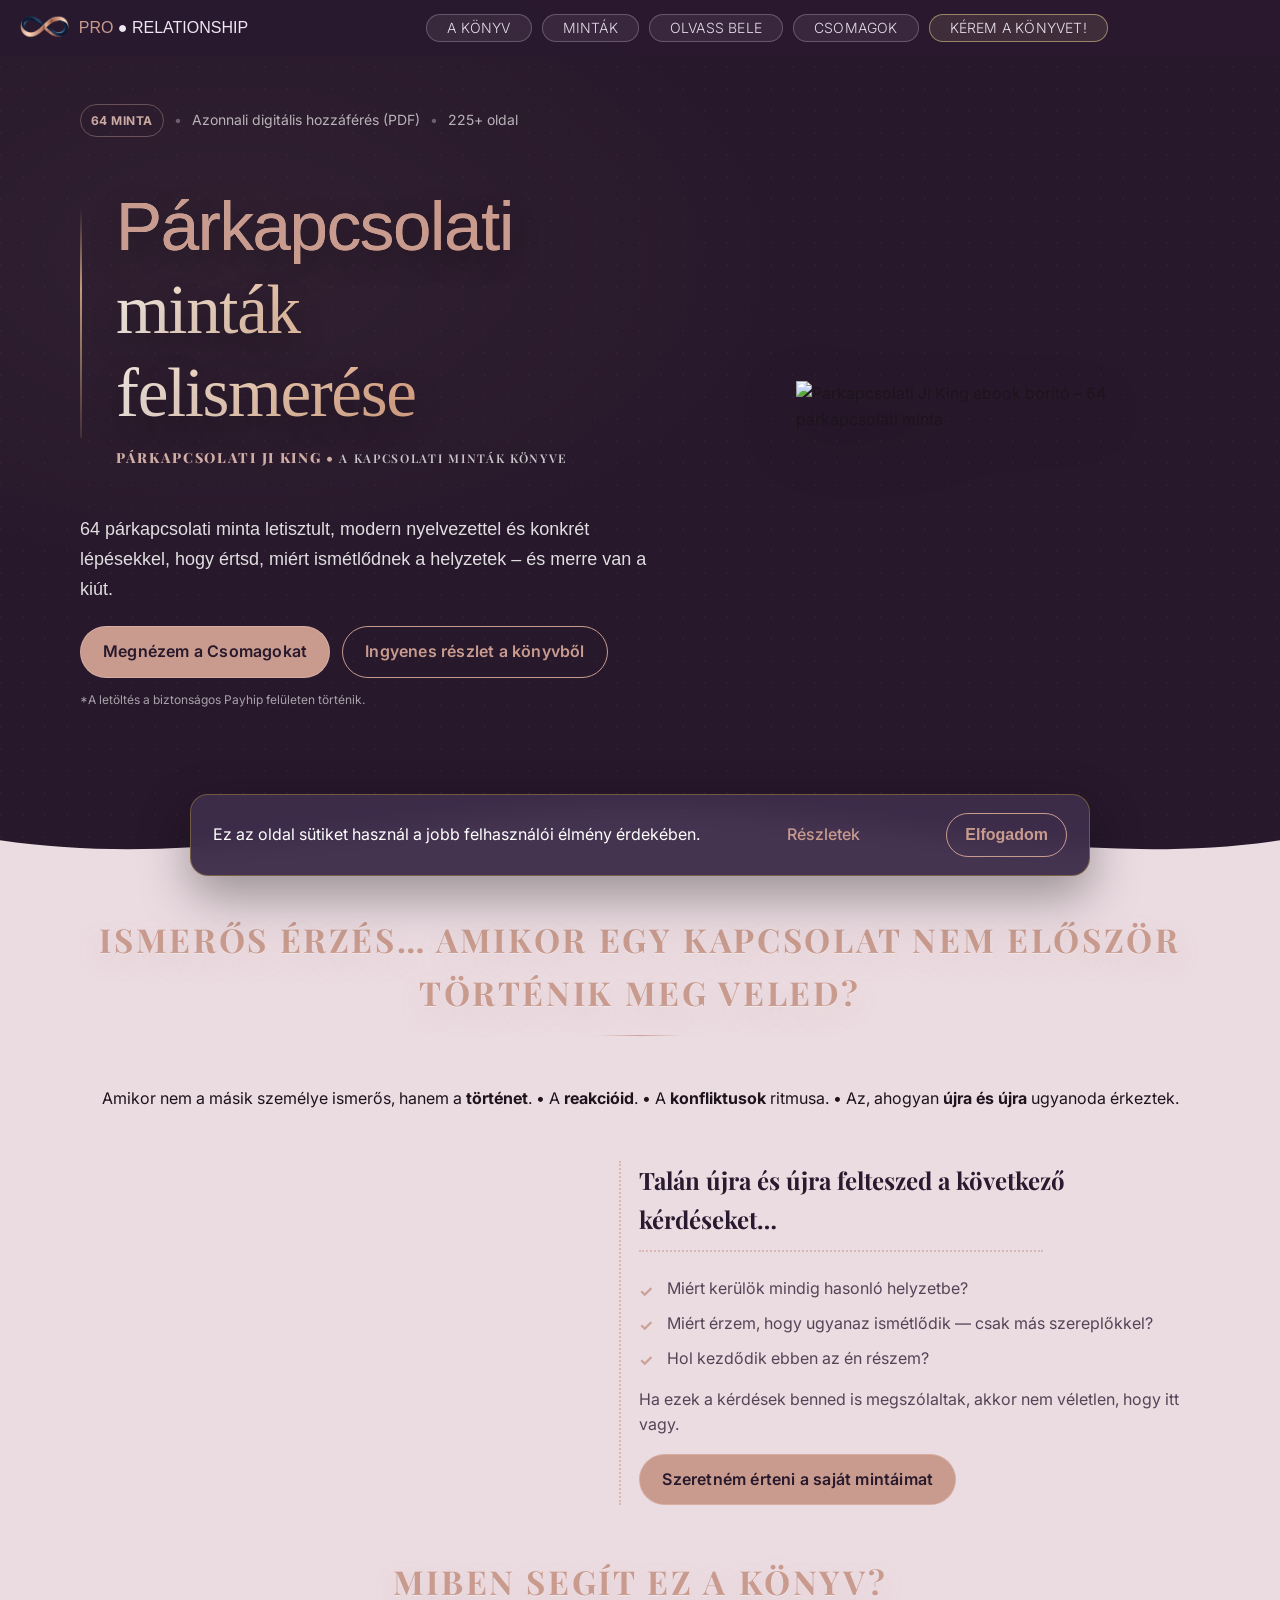
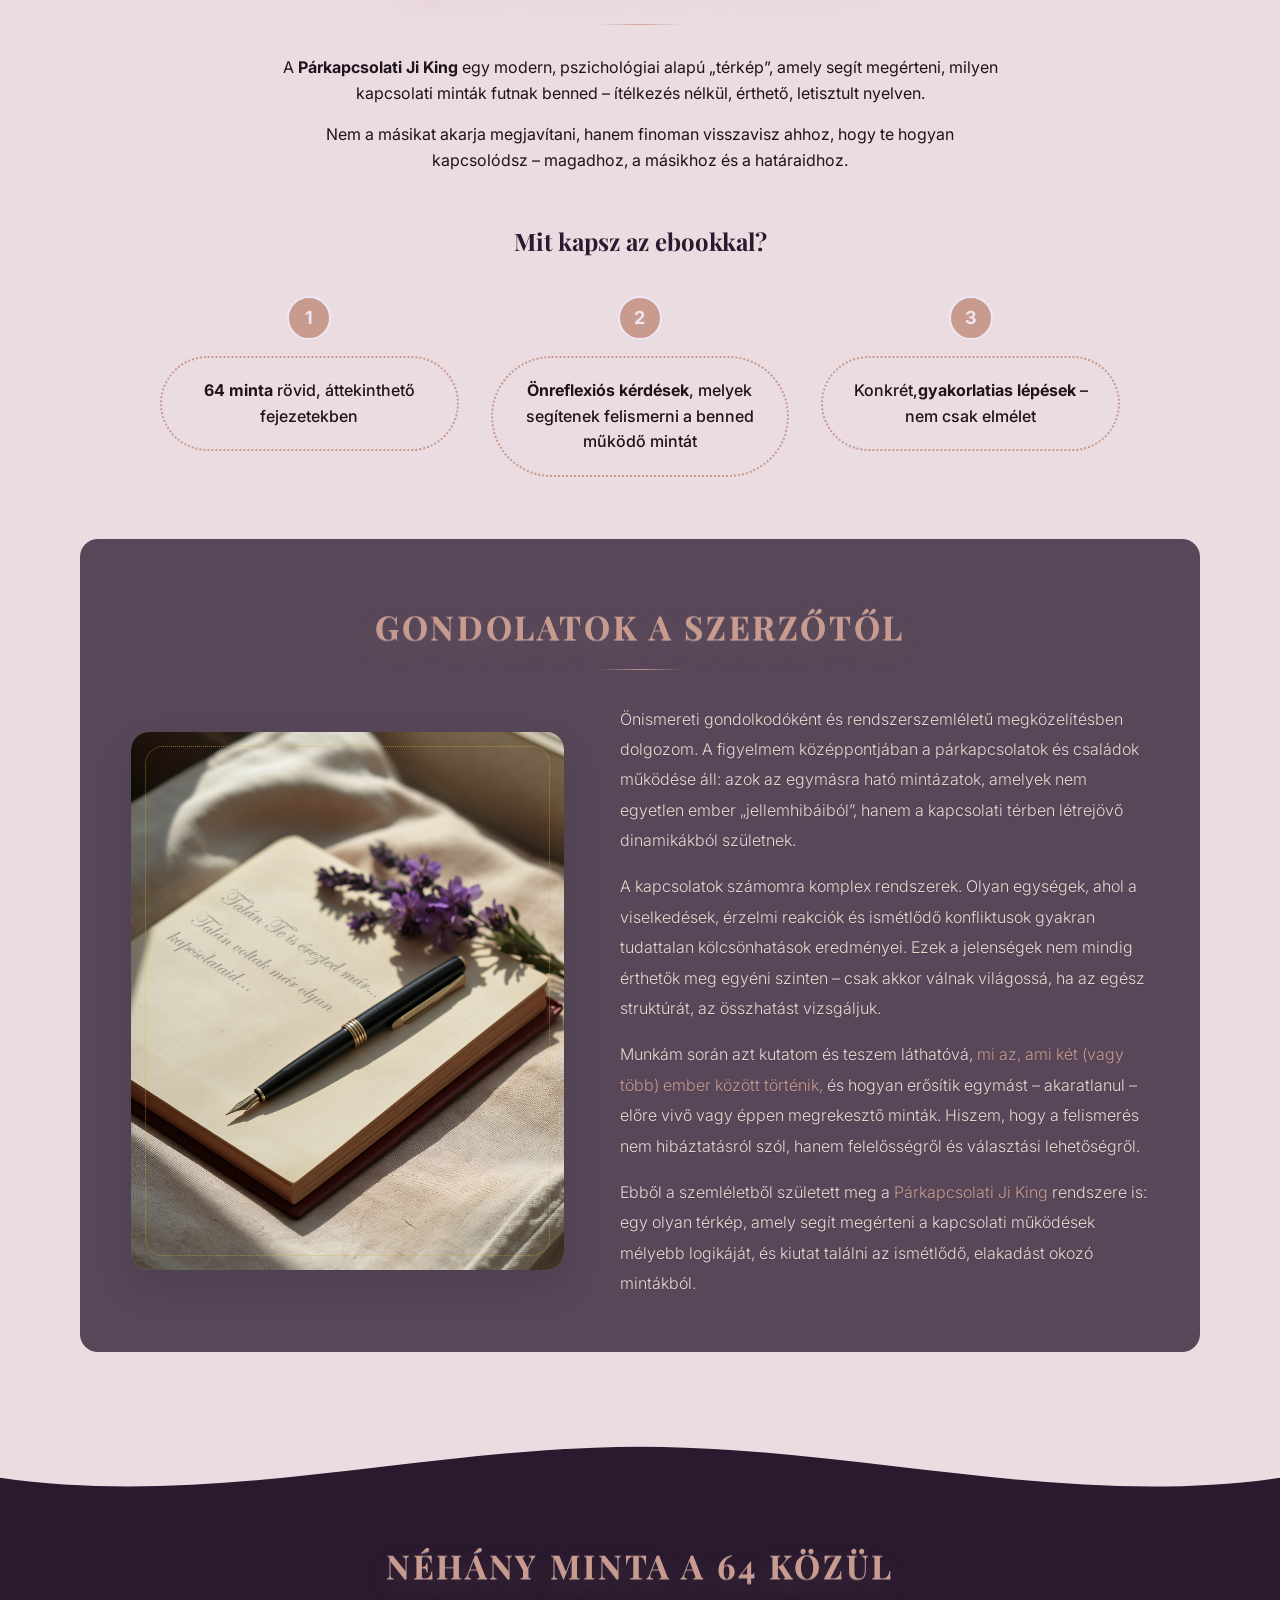
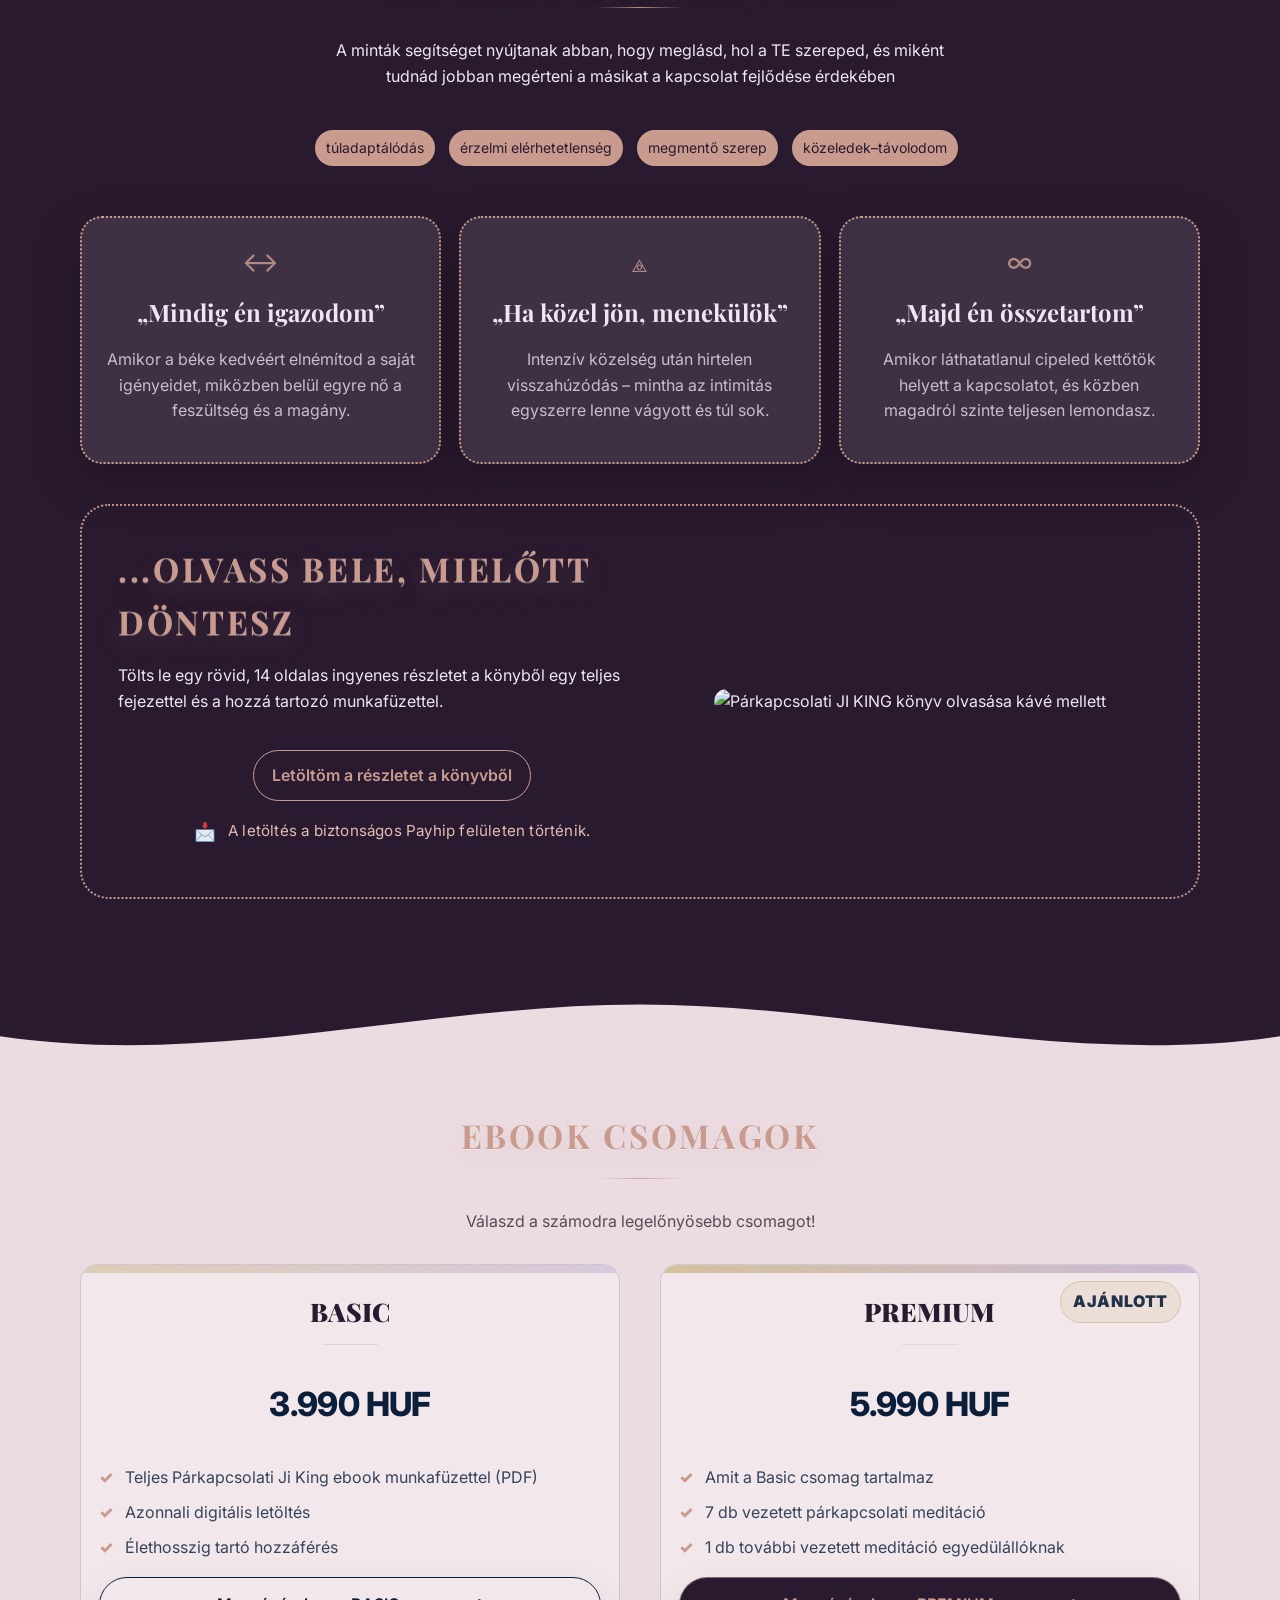
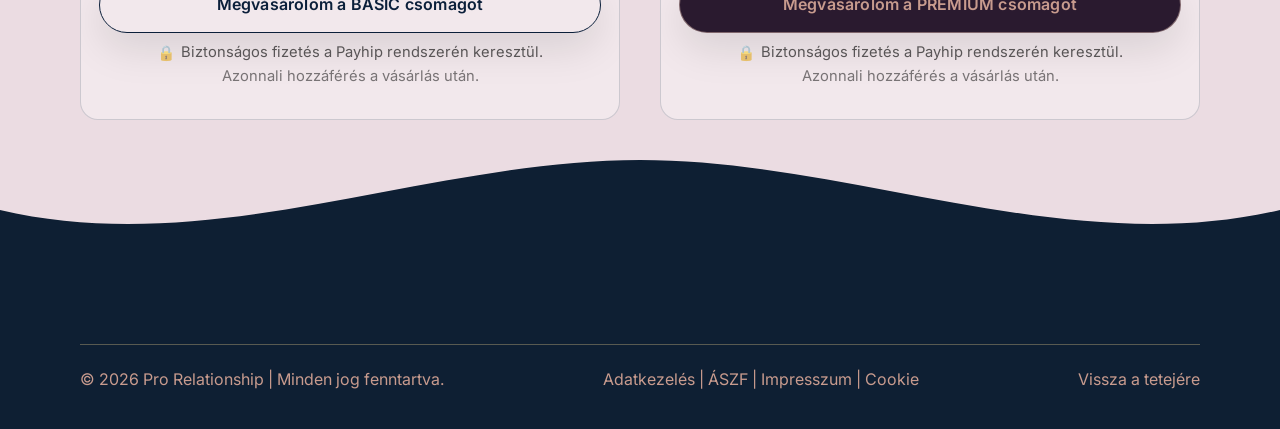
==== index.html @ fc0bc126 "Add files via upload seo opt and painpoint added" ====
<!doctype html>
<html lang="hu">

<head>
  <meta charset="utf-8" />
  <meta name="viewport" content="width=device-width, initial-scale=1" />

  <meta name="robots" content="index,follow,max-image-preview:large,max-snippet:-1,max-video-preview:-1" />

  <link rel="canonical" href="https://pro-relationship.com/" />

  <title>Párkapcsolati minták felismerése – Párkapcsolati Ji King (Ebook PDF, 64 minta)</title>

  <meta name="description"
    content="64 párkapcsolati minta modern, pszichológiai nyelven, önreflexiós kérdésekkel és gyakorlati lépésekkel. Azonnali letöltés (PDF), 225+ oldal. Ingyenes beleolvasó elérhető." />

  <link rel="alternate" hreflang="hu" href="https://pro-relationship.com/" />
  <link rel="alternate" hreflang="x-default" href="https://pro-relationship.com/" />

  <meta property="og:locale" content="hu_HU" />
  <meta property="og:type" content="product" />
  <meta property="og:title" content="Párkapcsolati minták felismerése – Párkapcsolati Ji King (Ebook)" />
  <meta property="og:description"
    content="64 párkapcsolati minta modern, pszichológiai nyelven. Azonnali letöltés (PDF) + ingyenes beleolvasó." />
  <meta property="og:url" content="https://pro-relationship.com/" />
  <meta property="og:image" content="https://pro-relationship.com/images/ebook-cover.png" />
  <meta property="og:image:alt" content="Párkapcsolati Ji King ebook borító – 64 párkapcsolati minta" />

  <meta name="twitter:card" content="summary_large_image" />
  <meta name="twitter:title" content="Párkapcsolati minták felismerése – Párkapcsolati Ji King (Ebook)" />
  <meta name="twitter:description"
    content="64 párkapcsolati minta modern, pszichológiai nyelven. PDF letöltés + ingyenes beleolvasó." />
  <meta name="twitter:image" content="https://pro-relationship.com/images/ebook-cover.png" />

  <link rel="preconnect" href="https://fonts.googleapis.com" />
  <link rel="preconnect" href="https://fonts.gstatic.com" crossorigin />
  <link
    href="https://fonts.googleapis.com/css2?family=Playfair+Display:wght@500;600&family=Inter:wght@400;600;700&display=swap"
    rel="stylesheet" />

  <link rel="stylesheet" href="styles.css" />

  <script type="application/ld+json">
  {
    "@context": "https://schema.org",
    "@type": "Product",
    "name": "Párkapcsolati Ji King – A kapcsolati minták könyve",
    "description": "64 párkapcsolati minta modern, pszichológiai nyelven, önreflexiós kérdésekkel és gyakorlati lépésekkel. Azonnali PDF letöltés.",
    "image": [
      "https://pro-relationship.com/images/ebook-cover.png"
    ],
    "brand": {
      "@type": "Brand",
      "name": "Pro Relationship"
    },
    "sku": "parkapcsolati-ji-king-ebook",
    "inLanguage": "hu",
    "isRelatedTo": {
      "@type": "Book",
      "name": "Párkapcsolati Ji King",
      "bookFormat": "https://schema.org/EBook",
      "numberOfPages": 225,
      "author": {
        "@type": "Person",
        "name": "T. Morva Elvira"
      }
    },
    "offers": [
      {
        "@type": "Offer",
        "name": "Basic csomag",
        "priceCurrency": "HUF",
        "price": "3990",
        "availability": "https://schema.org/InStock",
        "url": "https://store.pro-relationship.com/b/parkapcsolatijiking"
      },
      {
        "@type": "Offer",
        "name": "Premium csomag",
        "priceCurrency": "HUF",
        "price": "5990",
        "availability": "https://schema.org/InStock",
        "url": "https://store.pro-relationship.com/b/premiumcsomag"
      }
    ]
  }
  </script>
</head>

<body>
  <nav class="nav">
    <a class="brand" href="#top">
      <img src="images/logo.png" alt="Párkapcsolati Ji King logó" class="logo" />
      <span class="brand-text">
        <span id="logo_pro">PRO</span> ● RELATIONSHIP</span>
    </a>
    <button class="nav-toggle" type="button" aria-label="Menü" aria-expanded="false">☰</button>
    <div class="nav-links" id="navLinks">
      <a class="nav-chip" href="#mi-ez">A KÖNYV</a>
      <a class="nav-chip" href="#mintak">MINTÁK</a>
      <a class="nav-chip" href="#reszlet">OLVASS BELE</a>
      <a class="nav-chip" href="#csomagok">CSOMAGOK</a>
      <!--   <a class="nav-chip" href="#faq">GYIK</a> -->
      <a class="nav-chip nav-chip--cta" href="#csomagok">KÉREM A KÖNYVET!</a>
    </div>
  </nav>
  <header id="top" class="header">

    <section class="hero container">
      <div class="hero-copy">
        <div class="hero-kicker">
          <span class="pill">64 minta</span>
          <span class="dot">•</span>
          <span>Azonnali digitális hozzáférés (PDF)</span>
          <span class="dot">•</span>
          <span>225+ oldal</span>
        </div>
        <div class="hero-title-brand">
          <h1 class="hero-title"><span id="hero-title-element">Párkapcsolati</span> minták felismerése</h1>

          <p class="hero-brand">Párkapcsolati Ji King <span class="dot">•</span>
            <span class="hero-subtitle">A kapcsolati minták könyve </span>
          </p>
        </div>
        <p class="hero-lead">
          64 párkapcsolati minta letisztult, modern nyelvezettel és konkrét lépésekkel,
          hogy értsd, miért ismétlődnek a helyzetek – és merre van a kiút.
        </p>

        <div class="hero-cta">
          <a class="btn btn-primary" href="#csomagok">Megnézem a Csomagokat</a>
          <a class="btn btn-secondary" href="#reszlet">Ingyenes részlet a könyvből</a>
        </div>

        <p class="hero-note">*A letöltés a biztonságos Payhip felületen történik.</p>

        <!-- MOBIL KÖNYV -->
        <div class="hero-book-mobile">
          <img src="images/ebook-cover.png" alt="Párkapcsolati Ji King ebook" class="cover-mobile">
        </div>

      </div>
      <div class="hero-media">
        <img class="cover" src="images/ebook-cover.png"
          alt="Párkapcsolati Ji King ebook borító – 64 párkapcsolati minta" loading="eager" fetchpriority="high" />
      </div>
    </section>
    <!-- Header bottom wave  -->
    <svg class="header-wave" viewBox="0 0 1440 220" preserveAspectRatio="none" aria-hidden="true">
      <path d="
    M0,140
    C 240,175 480,105 720,105
    C 960,105 1200,175 1440,140
    L1440,220 L0,220 Z
  " />
    </svg>
  </header>
  <main class="main section-stack">
    <section class="painpoints" id="painpoints" aria-label="Ismerős helyzetek">
      <div class="container">
        <h2 class="about-title">Ismerős érzés… amikor egy kapcsolat nem először történik meg veled?</h2>
        <p class="pp-lead">
          Amikor nem a másik személye ismerős, hanem a <strong>történet</strong>.
          <span class="pp-dot">•</span> A <strong>reakcióid</strong>.
          <span class="pp-dot">•</span> A <strong>konfliktusok</strong> ritmusa.
          <span class="pp-dot">•</span> Az, ahogyan <strong>újra és újra</strong> ugyanoda érkeztek.
        </p>
        <div class="pp-grid">

          <!-- JOBB: GRAFIKA -->
          <div class="pp-art" aria-hidden="true">

<img class="pp-ill" src="images/circles.png" alt="" />

          </div>
          <!-- BAL: SZÖVEG -->
          <div class="pp-copy">
            <h3 class="pp-subtitle">Talán újra és újra felteszed a következő kérdéseket…</h3>

            <ul class="pp-cards">
              <li>Miért kerülök mindig hasonló helyzetbe?</li>
              <li>Miért érzem, hogy ugyanaz ismétlődik — csak más szereplőkkel?</li>
              <li>Hol kezdődik ebben az én részem?</li>
            </ul>

            <p class="pp-note">
              Ha ezek a kérdések benned is megszólaltak, akkor nem véletlen, hogy itt vagy.
            </p>

            <div class="pp-cta">
              <a class="btn btn-primary" href="#reszlet">Szeretném érteni a saját mintáimat</a>
            </div>
          </div>
        </div>
      </div>
    </section>

    <section id="mi-ez" class="section about-book">
      <div class="container">
        <h2 class="about-title">Miben segít ez a könyv?</h2>
        <div class="about-intro">
          <p>
            A <strong>Párkapcsolati Ji King</strong> egy modern, pszichológiai alapú „térkép”,
            amely segít megérteni, milyen kapcsolati minták futnak benned – ítélkezés nélkül,
            érthető, letisztult nyelven.
          </p>
          <p>
            Nem a másikat akarja megjavítani, hanem finoman visszavisz ahhoz,
            hogy te hogyan kapcsolódsz – magadhoz, a másikhoz és a határaidhoz.
          </p>
        </div>
        <h3 class="about-subtitle">Mit kapsz az ebookkal?</h3>
        <div class="about-features">
          <div class="feature">
            <div class="feature-number">1</div>
            <p>
              <strong>64 minta</strong> rövid, áttekinthető fejezetekben
            </p>
          </div>
          <div class="feature">
            <div class="feature-number">2</div>
            <p>
              <strong>Önreflexiós kérdések</strong>, melyek segítenek felismerni a benned működő mintát
            </p>
          </div>
          <div class="feature">
            <div class="feature-number">3</div>
            <p>Konkrét,<strong>gyakorlatias lépések</strong> – nem csak elmélet</p>
          </div>
        </div>
        <div class="author-box">
          <h2 id="author" class="about-title">gondolatok a szerzőtől</h2>
          <div class="container author-grid">
            <div class="author-media">
              <img src="images/author-section.jpg" alt="Jegyzetek és könyv – önismereti munka hangulat"
                class="author-image" loading="lazy" />
            </div>
            <div class="author-content">
              <div id="author-text">
                <p>
                  Önismereti gondolkodóként és rendszerszemléletű megközelítésben dolgozom. A figyelmem
                  középpontjában a párkapcsolatok és családok működése áll: azok az egymásra ható
                  mintázatok, amelyek nem egyetlen ember „jellemhibáiból”, hanem a kapcsolati térben
                  létrejövő dinamikákból születnek.
                </p>
                <p>
                  A kapcsolatok számomra komplex rendszerek. Olyan egységek, ahol a viselkedések, érzelmi
                  reakciók és ismétlődő konfliktusok gyakran tudattalan kölcsönhatások eredményei. Ezek a
                  jelenségek nem mindig érthetők meg egyéni szinten – csak akkor válnak világossá, ha az
                  egész struktúrát, az összhatást vizsgáljuk.
                </p>
                <p>
                  Munkám során azt kutatom és teszem láthatóvá, <span class="author-text-gold">mi az, ami két (vagy
                    több) ember között
                    történik,</span> és hogyan erősítik egymást – akaratlanul – előre vivő vagy éppen megrekesztő
                  minták. Hiszem, hogy a felismerés nem hibáztatásról szól, hanem felelősségről és választási
                  lehetőségről.
                </p>
                <p>
                  Ebből a szemléletből született meg a <span class="author-text-gold">Párkapcsolati Ji King</span>
                  rendszere is: egy olyan térkép,
                  amely segít megérteni a kapcsolati működések mélyebb logikáját, és kiutat találni az
                  ismétlődő, elakadást okozó mintákból.
                </p>
              </div>
            </div>
          </div>
        </div>
      </div>
      <!-- SECTION DIVIDER WAVE -->
      <svg class="section-wave" viewBox="0 0 1440 180" preserveAspectRatio="none" aria-hidden="true">
        <path d="
    M0,100
    C 240,140 480,60 720,60
    C 960,60 1200,140 1440,100
    L1440,180 L0,180 Z
  " />
      </svg>
    </section>
    <section id="mintak" class="section section-alt">
      <div class="section-alt-container">
        <h2 class="about-title">Néhány minta a 64 közül</h2>
        <p class="muted">
          A minták segítséget nyújtanak abban, hogy meglásd, hol a TE szereped, és miként tudnád jobban megérteni a
          másikat a kapcsolat fejlődése érdekében
        </p>
        <p class="keywords">
          <span>túladaptálódás</span>
          <span>érzelmi elérhetetlenség</span>
          <span>megmentő szerep</span>
          <span>közeledek–távolodom</span>
        </p>
        <div class="grid3">
          <article class="card">
            <div class="parent">
              <span class="card-symbol">↔</span>
            </div>
            <h3>„Mindig én igazodom”</h3>
            <p>Amikor a béke kedvéért elnémítod a saját igényeidet, miközben belül egyre nő a feszültség és a magány.
            </p>
          </article>
          <article class="card">
            <div class="parent">
              <span class="card-symbol">⟁</span>
            </div>
            <h3>„Ha közel jön, menekülök”</h3>
            <p>Intenzív közelség után hirtelen visszahúzódás – mintha az intimitás egyszerre lenne vágyott és túl sok.
            </p>
          </article>
          <article class="card">
            <div class="parent">
              <span class="card-symbol">∞</span>
            </div>
            <h3>„Majd én összetartom”</h3>
            <p>Amikor láthatatlanul cipeled kettőtök helyett a kapcsolatot, és közben magadról szinte teljesen
              lemondasz.</p>
          </article>
        </div>
        <section id="reszlet" class="form-wrapper">
          <div class="form-container">
            <h2>...Olvass bele, mielőtt döntesz</h2>
            <p class="form-muted">
              Tölts le egy rövid, 14 oldalas ingyenes részletet a könyből egy teljes fejezettel és a hozzá tartozó
              munkafüzettel.
            </p>
            <div class="form-btn-wrapper">
              <a class="btn-form" href="https://store.pro-relationship.com/b/parkapcsolatijikingreszlet" target="_blank"
                rel="noopener">Letöltöm a részletet a könyvből</a>
            </div>
            <p class="lead-trust">
              <span class="icon">📩</span>
              A letöltés a biztonságos Payhip felületen történik.
            </p>
          </div>
          <div class="form-image">
            <img src="images/book.png" alt="Párkapcsolati JI KING könyv olvasása kávé mellett" class="bookpic"
              loading="lazy" />
          </div>
        </section>
    </section>
    <svg class=" header-wave" viewBox="0 0 1440 220" preserveAspectRatio="none" aria-hidden="true">
      <rect width="1440" height="220" fill="#2a1a2f" />
      <path d="
    M0,140
    C 240,175 480,105 720,105
    C 960,105 1200,175 1440,140
    L1440,220 L0,220 Z
  " />
    </svg>
    <section id="csomagok" class="section container">
      <h2 class="about-title">Ebook csomagok</h2>
      <p class="muted">Válaszd a számodra legelőnyösebb csomagot!</p>
      <div class="grid2">
        <article class="card">
          <div class="article-base">
            <h3>BASIC</h3>
            <p class="price">3.990 HUF</p>
          </div>
          <ul>
            <li>Teljes Párkapcsolati Ji King ebook munkafüzettel (PDF) </li>
            <li>Azonnali digitális letöltés</li>
            <li>Élethosszig tartó hozzáférés</li>
          </ul>
          <a class="btn" href="https://store.pro-relationship.com/b/parkapcsolatijiking" target="_blank"
            rel="noopener">Megvásárolom a BASIC csomagot</a>
          <p class="cta-trust">
            <span class="icon">🔒</span>Biztonságos fizetés a Payhip rendszerén keresztül.
            <span class="sub">Azonnali hozzáférés a vásárlás után.</span>
          </p>
        </article>
        <article class="card">
          <div class="article-premium">
            <h3 id="article-premium-h3">PREMIUM</h3>
            <p class="price">5.990 HUF</p>
          </div>
          <ul>
            <li>Amit a Basic csomag tartalmaz</li>
            <li>7 db vezetett párkapcsolati meditáció</li>
            <li>1 db további vezetett meditáció egyedülállóknak</li>
          </ul>
          <a class="btn btn-premium" href="https://store.pro-relationship.com/b/premiumcsomag" target="_blank"
            rel="noopener">Megvásárolom a PREMIUM csomagot</a>
          <p class="cta-trust">
            <span class="icon">🔒</span>Biztonságos fizetés a Payhip rendszerén keresztül.
            <span class="sub">Azonnali hozzáférés a vásárlás után.</span>
          </p>
        </article>
      </div>
    </section>
    <!--     <section id="faq" class="section container">
      <h2>Gyakori kérdések</h2>
      <details class="card">
        <summary>Nem vagyok kapcsolatban. Így is hasznos?</summary>
        <p>Igen. A minták nem csak párkapcsolatban jelennek meg, hanem kötődési és határdinamikákban is.</p>
      </details>
      <details class="card">
        <summary>Túl „spirituális” vagy inkább racionális a könyv?</summary>
        <p>Modern, pszichológiai nyelven ír. A „Ji King” itt térkép-metafora.</p>
      </details>
      <details class="card">
        <summary>Kapok fizikai könyvet is?</summary>
        <p>Ez digitális kiadás (PDF/EPUB).</p>
      </details>
    </section>  -->
  </main>
  <svg class="footer-wave" viewBox="0 0 1440 180" preserveAspectRatio="none" aria-hidden="true">
    <path d="M0,90 C240,140 480,40 720,40 C960,40 1200,140 1440,90 L1440,180 L0,180 Z" />
  </svg>
  <footer class="site-footer">
    <div class="container footer-inner">
      <div>© 2026 Pro Relationship | Minden jog fenntartva.</div>
      <div class="footer-links">
        <a href="https://pro-relationship.com/privacy.html" target="_blank" rel="noopener noreferrer">Adatkezelés |</a>
        <a href="https://pro-relationship.com/aszf.html" target="_blank" rel="noopener noreferrer">ÁSZF |</a>
        <a href="https://pro-relationship.com/impresszum.html" target="_blank" rel="noopener noreferrer">Impresszum
          |</a>
        <a href="https://pro-relationship.com/cookies.html" target="_blank" rel="noopener noreferrer">Cookie</a>
      </div>
      <a class="footer-top" href="#top">Vissza a tetejére</a>
    </div>
  </footer>
  <!-- COOKIE BANNER HTML -->
  <div id="cookieBanner" class="cookie-banner">
    Ez az oldal sütiket használ a jobb felhasználói élmény érdekében.
    <a href="cookies.html">Részletek</a>
    <button type="button" class="btn-form" id="acceptCookiesBtn">Elfogadom</button>
  </div>
  <!-- EXIT POPUP -->
  <div id="exitOverlay" class="exit-overlay" aria-hidden="true">
    <div class="exit-modal" role="dialog" aria-modal="true" aria-labelledby="exitTitle">
      <button class="exit-close" type="button" aria-label="Bezárás" onclick="closeExitPopup()">×</button>
      <h3 id="exitTitle" class="exit-title">Mielőtt elmész…</h3>
      <div>
        <img class="exit-image" src="images/10-leggyakoribb-minta-cover.jpg" alt="Ingyenes mini útmutató borító"
          loading="lazy" />


      </div>
      <p class="exit-text">
        Kérd az <strong>ingyenes mini útmutatót</strong> (PDF) a 10 leggyakoribb mintáról, hogy könnyebben ráláss a
        saját kapcsolati mintáidra.
      </p>

      <div class="exit-actions">
        <a class="btn btn-primary" href="https://store.pro-relationship.com/b/parkapcsolatijikingingyenes"
          target="_blank" rel="noopener">
          Kérem az ingyenes mini útmutatót
        </a>

        <button class="btn btn-secondary exit-close" type="button" onclick="closeExitPopup()">
          Most nem
        </button>
      </div>

      <p class="exit-note">*A letöltés a biztonságos Payhip felületen történik.</p>
    </div>
  </div>
  <script src="script.js"></script>
</body>

</html>
---- styles.css ----
:root {
  /* LIGHT BASE */
  --base: #EBDCE2;
  --base-2: #f2e9ee;
  --base-3: #fbf6f8;

  --ink: #1f131c;
  --muted: rgba(31, 19, 28, .72);

  /* BRAND */
  --navy: #0b1f3a;

  /* HEADER PLUM */
  --plum-bg: #2a1a2f;
  /* plum */

  /* TEXT ON DARK */
  --lavender: #efe6f3;
  --mist: #d8cbe2;
  --lilac: #bda8cf;

  /* ACCENT */
  --gold: #C89B8E;

  --footer-bg: #0E1F33;

  --container: 1120px;

  /* Fonts */
  --sans: "Inter", system-ui, -apple-system, Segoe UI, Roboto, Arial, sans-serif;

  --display: "Playfair Display", serif;

  --logo: "Poppins", sans-serif;



}

* {
  box-sizing: border-box;
}

html {
  scroll-behavior: smooth;
}

body {
  margin: 0;
  font-family: var(--sans);
  color: var(--ink);
  background: var(--base);
  line-height: 1.6;
}

img {
  max-width: 100%;
  display: block;
}

a {
  color: inherit;
  text-decoration: none;
}

.container {
  width: min(var(--container), calc(100% - 40px));
  margin: 0 auto;
}

h2 {
  text-transform: uppercase;
  letter-spacing: 0.08em;
}

/* =========================
   HEADER (plum + pattern + wave)
========================= */
.header {
  position: relative;
  background: var(--plum-bg);
  overflow: hidden;
  padding-bottom: 0;
  isolation: isolate;
}

.header > *{
  position: relative;
  z-index: 1;
}

.header::before {
  content: "";
  position: absolute;
  inset: 0;
  pointer-events: none;
  background:
    radial-gradient(circle at 1px 1px, rgba(241,230,223,.08) 1px, transparent 1.2px) 0 0 / 22px 22px,
    radial-gradient(900px 520px at 18% 28%, rgba(201,164,125,.16), transparent 60%),
    #241726;
  opacity: .35;
  z-index: 0;
}

/* NAV */
.nav {
  position: fixed;
  top: 0;
  left: 0;
  right: 0;
  z-index: 99999;         
  isolation: isolate;    
  display: flex;
  align-items: center;
  justify-content: space-between;
  gap: 14px;

  padding: 14px 20px;
  background: rgba(42, 26, 47, .92);
  /* plum */
}

.brand {
  display: flex;
  align-items: center;
  gap: 10px;
  font-weight: 500;
  min-width: 240px;
}

.logo {
  height: 28px;
  width: auto;
  display: block;
}

#logo_pro {
  color: var(--gold);
}

.brand-text {
  color: var(--lavender);
  font-family: var(--logo);
}


.nav-links {
  display: flex;
  align-items: center;
  justify-content: center;
  gap: 10px;
  flex: 1;
}

.nav-chip {
  display: inline-flex;
  align-items: center;
  justify-content: center;

  padding: 2px 20px;
  border: 1px solid rgba(239, 230, 243, .25);
  background: rgba(239, 230, 243, .08);
  color: rgba(239, 230, 243, .95);

  font-weight: 300;
  font-size: 14px;
  letter-spacing: .2px;

  border-radius: 999px;
  transition:
    background .18s ease,
    border-color .18s ease,
    transform .18s ease;
}

.nav-chip:hover {
  background: rgba(239, 230, 243, .16);
  border-color: rgba(239, 230, 243, .42);
  transform: translateY(-1px);
}

.nav-chip--cta {
  border-color: rgba(201, 178, 125, .65);
  background: rgba(201, 178, 125, .14);
  color: rgba(239, 230, 243, .98);
}

.nav-chip--cta:hover {
  background: rgba(201, 178, 125, .26);
  border-color: rgba(201, 178, 125, .9);
}

.nav-toggle {
  display: none;
  background: none;
  border: 2px solid var(--lavender);
  color: var(--lavender);
  padding: 10px 12px;
  font-weight: 800;
  border-radius: 5px;
}

/* HERO */
.hero {
  padding: 104px 0 24px;
  display: grid;
  grid-template-columns: 1.15fr .85fr;
  gap: 28px;
  align-items: center;
  position: relative;
  z-index: 1;
}

.hero-media {
  display: flex;
  justify-content: center;
  align-items: center;
  padding-right: 24px;
}

.hero-media .book {
  width: 240px;
  max-width: 100%;
}

.hero-media .cover {
  width: 100%;
  max-width: 320px;
  max-height: 520px;
  height: auto;
  object-fit: contain;
  filter: drop-shadow(0 18px 30px rgba(0, 0, 0, .35));

}

/* MOBIL BOOK*/

.hero-book-mobile {
  display: none;
}


@media (max-width: 768px) {

  .hero-book-mobile {
    display: flex;
    justify-content: center;
    /* vízszintes közép */
    align-items: center;
    margin: 28px 0 16px;
  }

  .cover-mobile {
    width: 240px;
    max-width: 85%;
    height: auto;
    border-radius: 18px;

    box-shadow:
      0 20px 40px rgba(0, 0, 0, .25),
      0 0 0 1px rgba(212, 175, 55, .35);
  }

  .hero-title {
    text-align: center;
  }

  .tagline {
    text-align: center;
  }
}

/* Meta */
.meta {
  margin: 0 0 12px;
  color: var(--lilac);
}

.meta strong {
  color: var(--gold);
  font-weight: 700;
}

.sep {
  margin: 0 8px;
  color: var(--gold);
}

.hero-copy{
  max-width: 640px;
  position: relative;
}

.hero-copy::before{
  content: "";
  position: absolute;
  left: 0;
  top: 104px;          
  height: 230px;      
  width: 2px;
  border-radius: 999px;

  background: linear-gradient(
    to bottom,
    rgba(201,164,125,0),
    rgba(201,164,125,.95) 35%,
    rgba(201,164,125,.15)
  );
}

.hero-kicker {
  display: flex;
  flex-wrap: wrap;
  gap: 10px;
  align-items: center;
  font-family: "Inter", sans-serif;
  font-size: 14px;
  color: rgba(255, 255, 255, 0.72);
  margin-bottom: 12px;
opacity: .92;
}

.hero-kicker .pill {
  padding: 6px 10px;
  border-radius: 999px;
  border: 1px solid rgba(231, 195, 182, 0.35);
  color: rgba(231, 195, 182, 0.92);
  font-weight: 700;
  letter-spacing: 0.04em;
  text-transform: uppercase;
  font-size: 12px;
}

.hero-kicker .dot {
  opacity: 0.45;
}

.hero-title {
  font-family: "Poppins", serif;
  font-weight: 300;
  letter-spacing: -0.02em;
  line-height: 1.2;
  font-size: clamp(44px, 5.4vw, 74px);
  margin: 0 0 12px 0;
  color: #e7c3b6;
  max-width: 14ch;


  background: linear-gradient(90deg,
    #F1E6DF 0%,
    #E6C1A6 35%,
    #C97A5A 100%
  );
  -webkit-background-clip: text;
  background-clip: text;
  color: transparent;

  text-shadow: 0 10px 30px rgba(0,0,0,.25);
}

#hero-title-element {
 color: #c89b8e;
 font-weight: 400;
font-family: "Poppins", sans-serif;

}

.hero-brand {
  font-family: "Playfair Display", sans-serif;
  font-weight: 800;
  letter-spacing: 0.12em;
  text-transform: uppercase;
  font-size: 14px;
  color: rgba(231, 195, 182, 0.88);
  margin: 0 0 10px 0;
}

.hero-title-brand {
  padding: 36px;
}

.hero-subtitle {
  font-family: "Playfair Display", sans-serif;
  font-weight: 600;
  letter-spacing: 0.14em;
  text-transform: uppercase;
  font-size: 12px;
  color: rgba(255, 255, 255, 0.75);
  margin: 0 0 18px 0;
}

.hero-lead {
  font-family: "Poppins", sans-serif;
  font-size: clamp(16px, 1.5vw, 18px);
  line-height: 1.65;
  color: rgba(255, 255, 255, 0.86);
  max-width: 58ch;
  margin: 0px 0 22px 0;
  font-weight: 300;
}

.hero-cta {
  display: flex;
  gap: 12px;
  flex-wrap: wrap;
  align-items: center;
  margin: 0 0 12px 0;
}

.btn-primary {
  background: #e7c3b6;
  color: #241a26;
  border: 1px solid rgba(231, 195, 182, 0.45);
}

.btn-secondary {
  background: rgba(255, 255, 255, 0.06);
  color: rgba(255, 255, 255, 0.92);
  border: 1px solid rgba(231, 195, 182, 0.35);
}

.hero-note {
  font-family: "Inter", sans-serif;
  font-size: 12px;
  color: rgba(255, 255, 255, 0.60);
  margin: 0;
}

.lead {
  margin-top: 20px;
  margin-bottom: 20px;
  color: var(--mist);
  max-width: 62ch;
}

.cta {
  display: flex;
  gap: 10px;
  flex-wrap: wrap;
  margin-top: 30px;
}

/* Header bottom wave  */
.header-wave {
  display: block;
  width: 100%;
  height: 200px;
  margin-top: -20px;
}

.header-wave path {
  fill: var(--base);
}

/* =========================
   BUTTONS (square, border only)
========================= */
.btn {
  display: inline-flex;
  align-items: center;
  justify-content: center;
  text-align: center;
  padding: 12px 22px;
  border: 1px solid var(--navy);
  background: transparent;
  color: var(--navy);

  font-weight: 600;
  font-size: 16px;
  letter-spacing: .2px;

  border-radius: 999px;
  transition:
    background .18s ease,
    color .18s ease,
    border-color .18s ease,
    transform .18s ease;
}

.btn:hover {
  background: var(--navy);
  color: var(--base);
  transform: translateY(-1px);
}
 
/* Inverse a header/nav */
.header .btn,
.nav .btn {
  border-color: var(--gold);
  color: var(--gold);
}

.header .btn:hover,
.nav .btn:hover {
  background: var(--gold);
  color: var(--plum-bg);
}

.btn.btn-primary {
  background: #c89b8e;
  color: #28192c;
  border: 1px solid rgba(231, 195, 182, 0.45);
}

.btn.btn-primary:hover {
  background: var(--plum-bg);
  color: var(--gold);
} 


.btn-form {
  padding: 12px 18px;
  border: 1px solid var(--gold);
  background: transparent;
  color: var(--gold);
  border-radius: 999px;
  transition: background .25s ease, color .25s ease, border-color .25s ease;
  cursor: pointer;
  font-weight: 600;
  font-size: 16px;
}

.btn-form:hover {

  border: 1px solid var(--gold);
  background: var(--gold);
  color: var(--base);

}

.form-btn-wrapper {
  display: inline-flex;
  align-items: center;
  justify-content: center;

  width: 100%;
  max-width: 100%;
  box-sizing: border-box;
}

.form-btn-wrapper a {
  text-align: center;
}


/* =========================
   MAIN + SECTIONS 
========================= */
.main {
  background: var(--base);
}

#mi-ez,
#mintak,
#reszlet,
#csomagok {
  scroll-margin-top: 120px;
}

h2 {
  margin: 0 0 12px;
  font-family: var(--display);
  font-size: 33px;
  color: #c89b8e;
letter-spacing: .08em;
  text-shadow:
    0 1px 0 rgba(255,255,255,.35),
    0 10px 26px rgba(201,155,142,.22);
}

h3 {
  margin: 26px 0 10px;
  font-family: var(--display);
  color: var(--plum-bg);
  font-size: 24px;
}

.muted {
  color: var(--muted);
}

.small {
  font-size: 13px;
}

/* Simple grids */
.grid3 {
  display: grid;
  grid-template-columns: repeat(3, 1fr);
  gap: 16px;
}

.grid2 {
  display: grid;
  grid-template-columns: repeat(2, 1fr);
  gap: 16px;
}

/* Cards: border only (minimal) */
.card {
  border: 1px solid rgba(11, 31, 58, .16);
  border-radius: 18px;
  padding: 18px;
  background: rgba(255, 255, 255, .35);
}

.price {
  font-weight: 800;
  color: var(--navy);
}

/* Keywords */
.keywords span {
  margin-right: 10px;
  color: var(--muted);
}

/* ===== ABOUT SECTION REFINEMENT ===== */

.about-title {
  text-align: center;
  position: relative;
}


.about-title::after {
  content: "";
  display: block;
  width: 88px;
  height: 1px;
  margin: 16px auto 0;

  background: linear-gradient(to right,
      transparent,
      var(--gold),
      transparent);

  opacity: .9;
}

.about-intro {
  max-width: 720px;
  margin: 0 auto 48px;
  text-align: center;
  margin-top: 30px;
}

.about-subtitle {
  text-align: center;
  margin-bottom: 36px;
}

.about-features {
  display: grid;
  grid-template-columns: repeat(3, 1fr);
  gap: 32px;
  max-width: 960px;
  margin: 0 auto;
}

.feature {
  text-align: center;
}

.feature-number {
  width: 44px;
  height: 44px;
  margin: 0 auto 16px;

  display: flex;
  align-items: center;
  justify-content: center;

  border-radius: 50%;
  background: var(--gold);
  color: var(--lavender);
  border: solid 2px var(--lavender);

  font-weight: 700;
  font-size: 18px;
}

.feature p {
  font-size: 16px;
  line-height: 1.6;
  border: 2px dotted var(--gold);
  border-radius: 999px;
  padding: 20px 15px;
  font-weight: 500;
}

#author {
  margin-top: 30px;
}

.author-box {
  margin-top: 46px;
  background: rgba(42, 26, 47, .76);
  padding: 31px;
  border-radius: 18px;
  color: #e6dcd2;
}

.author-grid {
  display: grid;
  grid-template-columns: 0.9fr 1.1fr;
  align-items: center;
  gap: 56px;

}

.author-media {
  position: relative;
  border-radius: 18px;
  overflow: hidden;
  background: rgba(255, 255, 255, 0.35);
  box-shadow: 0 18px 40px rgba(0, 0, 0, 0.10);
  height: clamp(520px, 42vw, 620px);
}

.author-image {
  width: 100%;
  height: 100%;
  object-fit: cover;
  display: block;
  transform: scale(1.02);
  border-radius: 24px;
}

.author-media::after {
  content: "";
  position: absolute;
  inset: 14px;
  border-radius: 18px;
  border: 1px dotted rgba(212, 175, 55, 0.55);
  pointer-events: none;
}

.author-text-gold {
  color: var(--gold);
}

.author-content,
.author-text {
  max-width: 540px;
  line-height: 1.9;
}

.author-content {
  padding: 6px 0;
  text-shadow: 0 1px 0 rgba(0, 0, 0, 0.15);
  font-weight: 300;
}


@media (max-width: 768px) {

  .author-grid {
    grid-template-columns: 1fr;
    gap: 32px;
  }

  .author-media {
    height: auto;
    min-height: unset;
  }

  .author-media img {
    height: auto;
    max-height: none;
    object-fit: cover;
  }

}

/* =========================
   Nehany minta
========================= */

/* ===== MINTÁK SZEKCIÓ – dark, de olvasható ===== */
#mintak {
  color: var(--lavender);
}

/* cím + szöveg */
#mintak h2 {
  color: var(--gold);
  margin: 0 0 14px;
}

#mintak .muted {
  color: var(--lavender);
  text-align: center;
  margin: 30px auto;
  max-width: 66ch;
}

/* kulcsszavak sötét témára */
#mintak .keywords {
  margin-left: auto;
  margin-right: auto;
  max-width: 66ch;
  padding: 5px 0;
}

#mintak .keywords span {
  display: inline-block;
  text-align: center;
  padding: 6px 10px;
  border-radius: 999px;
  border: 1px solid rgba(201, 178, 125, .35);
  background: var(--gold);
  color: var(--plum-bg);
  margin: 5px;
  font-size: 14px;
}

#mintak .card {
  background: rgba(255, 255, 255, .10);
  border: 2px dotted var(--gold);
  border-radius: 22px;
  padding: 22px;
  box-shadow: 0 18px 50px rgba(0, 0, 0, .22);
  backdrop-filter: blur(6px);
}

#mintak .card h3 {
  color: var(--lavender);
  margin-top: 0;
  text-align: center;
}

#mintak .card p {
  color: rgba(239, 230, 243, .78);
  text-align: center;
}

#mintak .grid3 {
  gap: 18px;
  margin-top: 40px;
  margin-bottom: 40px;
}

.card-symbol {
  display: inline-block;
  margin-bottom: 8px;
  font-size: 20px;
  color: var(--gold);
  opacity: .85;
  font-size: 28px;
}

.parent {
  text-align: center;
}

.section-alt {
  background: var(--plum-bg);
  padding-bottom: 30px;
}

/* Section divider wave */
.section-wave {
  display: block;
  width: 100%;
  height: 140px;
  margin-top: 48px;
  margin-bottom: -1px;
}

.section-wave path {
  fill: var(--plum-bg);
  /* világos rózsaszín */
}

.section-alt-container {
  width: min(var(--container), calc(100% - 40px));
  margin: 0 auto;
}


/* =========================
   FORM
========================= */

.form-muted {
  margin-bottom: 35px;
}

.form label {
  display: block;
  margin-bottom: 8px;
}

.form-row {
  display: flex;
  gap: 10px;
  flex-wrap: wrap;
  align-items: center;
}

.form input {
  height: 44px;
  padding: 0 18px;
  min-width: 300px;
  border: 1px solid var(--base);
  background: transparent;
  border-radius: 999px;
  font-size: 18px;
}

.form-msg {
  margin: 8px 0 0;
}

.form-wrapper {
  display: grid;
  grid-template-columns: 1.1fr 0.9fr;
  gap: 48px;
  align-items: center;
  background: var(--plum-bg);
  border: 2px dotted var(--gold);
  border-radius: 28px;
  padding: 36px;
}

.form-image img {
  border-radius: 22px;
}

/* =========================
   PRICING / CSOMAGOK
========================= */

#csomagok h2 {
  margin-bottom: 10px;
}

#csomagok .muted {
  text-align: center;
  margin: 30px auto;
  max-width: 66ch;
}


#csomagok .grid2 {
  display: grid;
  grid-template-columns: repeat(2, minmax(0, 1fr));
  gap: 18px;
  align-items: stretch;
  gap: 40px;
}

#csomagok .card {
  position: relative;
  overflow: hidden;
}

#csomagok .card::after {
  content: "";
  position: absolute;
  left: 0;
  right: 0;
  top: 0;
  height: 8px;
  background: linear-gradient(90deg, rgba(201, 178, 125, .75), rgba(189, 168, 207, .75));
  opacity: .65;
}


#csomagok .card:nth-child(2)::after {
  opacity: .95;
}


#csomagok .card h3 {
  font-size: clamp(22px, 2vw, 28px);
  font-weight: 900;
  letter-spacing: .2px;
  margin-top: 8px;
  margin-bottom: 12px;
}


#csomagok .card h3::after {
  content: "";
  display: block;
  width: 56px;
  height: 1px;
  margin: 12px auto 0;
  background: rgba(11, 31, 58, .18);
  opacity: .55;
}

#csomagok .card:nth-child(2) h3::after {
  background: rgba(201, 178, 125, .55);
}


#csomagok .card:nth-child(1)::before {
  position: absolute;
  top: 16px;
  left: 18px;
  padding: 7px 12px;
  border-radius: 999px;
  background: rgba(201, 178, 125, .18);
  border: 1px solid rgba(201, 178, 125, .55);
  color: rgba(11, 31, 58, .90);
  font-weight: 900;
  letter-spacing: .6px;
  font-size: 12px;
}

#csomagok .card:nth-child(2)::before {
  content: "AJÁNLOTT";
  position: absolute;
  top: 16px;
  right: 18px;
  padding: 7px 12px;
  border-radius: 999px;
  background: rgba(201, 178, 125, .18);
  border: 1px solid rgba(201, 178, 125, .55);
  color: rgba(11, 31, 58, .90);
  font-weight: 900;
  letter-spacing: .6px;
  font-size: 16px;
}

#csomagok .price {
  font-size: clamp(28px, 2.6vw, 42px);
  letter-spacing: -0.6px;
}

#csomagok ul {
  list-style: none;
  padding: 0;
  margin: 0 0 18px;
  display: grid;
  gap: 10px;
}

#csomagok li {
  position: relative;
  padding-left: 26px;
  line-height: 1.55;
  color: rgba(11, 31, 58, .82);
}

/* pipajel */
#csomagok li::before {
  content: "✓";
  position: absolute;
  left: 0;
  top: 0;
  color: var(--gold);
  font-weight: 900;
}

/* CTA gomb: illeszkedjen a meglévő .btn logikádhoz */
#csomagok .btn {
  display: block;
  align-items: center;
  justify-content: center;
  text-align: center;
  padding: 12px 18px;
  border-radius: 999px;
  border: 1px solid var(--navy);
  color: var(--navy);
  background: transparent;
  text-decoration: none;
  font-weight: 600;
  transition: background .2s ease, color .2s ease, border-color .2s ease, transform .2s ease;
  width: auto;
  margin: 0 auto;
  padding: 14px 32px;
  box-shadow: 0 16px 40px rgba(0, 0, 0, .10);
}

#csomagok .btn:hover {
  background: var(--navy);
  color: var(--base);
  border-color: var(--navy);
  transform: translateY(-1px);
}

#csomagok .btn.btn-premium {
  background: var(--plum-bg);
  color: var(--gold);
  border: 1px solid rgba(231, 195, 182, 0.45);
}

#csomagok .btn.btn-premium:hover {
  background: transparent;
  color:  var(--navy);
  border-color: var(--navy);
} 


/* 
#csomagok .card:nth-child(2) .btn{
  border-color: var(--gold);
  color: var(--gold);
}

#csomagok .card:nth-child(2) .btn:hover{
  background: var(--gold);
  color: var(--navy);
  border-color: var(--gold); */
}

#csomagok .card .btn{
  margin-left: auto;
  margin-right: auto;
}

.article-base,
.article-premium {
  text-align: center;
}



/* Mobil */
@media (max-width: 900px) {
  #csomagok .grid2 {
    grid-template-columns: 1fr;
  }

  #csomagok .card {
    padding: 22px;
  }
}

@media (max-width: 520px) {
  #csomagok .card:nth-child(2) {
    padding-top: 64px;
  }

  #csomagok .card:nth-child(2)::before {
    top: 14px;
    right: 14px;
    white-space: nowrap;
  }

}


/* =========================
   FOOTER (navy + SVG wave)
========================= */
.footer-wave {
  display: block;
  width: 100%;
  height: 180px;
  margin: 0;
  line-height: 0;
}

.footer-wave path {
  fill: var(--footer-bg);
}

/* footer – nincs extra csík */
.site-footer {
  background: var(--footer-bg);
  color: var(--gold);
  padding: 44px 0 36px;
}

/* belső, vékony divider – nem okoz “sávot” */
.site-footer .footer-inner {
  display: flex;
  justify-content: space-between;
  align-items: center;
  gap: 18px;
  padding-top: 22px;
  border-top: 1px solid rgba(201, 178, 125, .40);
}

/* link stílus */
.site-footer a {
  color: var(--gold);
  text-decoration: none;
}

.site-footer a:hover {
  color: var(--base);
}

/* mobil */
@media (max-width: 600px) {
  .site-footer .footer-inner {
    flex-direction: column;
    text-align: center;
  }
}




/* =========================
   RESPONSIVE
========================= */
@media (max-width: 900px) {
  .hero {
    grid-template-columns: 1fr;
    padding: 92px 0 10px;
  }

  /* mobilon ne legyen hero kép */
  .hero-media {
    display: none;
  }

  .grid3 {
    grid-template-columns: 1fr;
  }

  .grid2 {
    grid-template-columns: 1fr;
  }

  .nav-toggle {
    display: block;
  }

  .nav-links {
    display: none;
    position: absolute;
    top: 60px;
    right: 20px;
    background: rgba(42, 26, 47, .96);
    border: 1px solid rgba(239, 230, 243, .18);
    padding: 12px;
    gap: 10px;
    flex-direction: column;
    align-items: flex-start;
  }

  body.nav-open .nav-links {
    display: flex;
  }

  .header-wave {
    height: 130px;
  }


  .footer-inner {
    flex-direction: column;
    align-items: flex-start;
  }
}

@media (max-width: 600px) {
  .logo {
    height: 22px;
  }
}

@media (max-width: 900px) {
  .nav-links {
    justify-content: flex-start;
    flex: unset;
  }

  .nav-links {
    display: none;
    position: absolute;
    top: 60px;
    right: 20px;
    background: rgba(42, 26, 47, .96);
    border: 1px solid rgba(239, 230, 243, .18);
    padding: 12px;
    gap: 10px;
    flex-direction: column;
    align-items: stretch;
    min-width: 220px;
  }

  .nav-chip {
    width: 100%;
    justify-content: flex-start;
  }
}

/* Mobil */
@media (max-width: 900px) {
  .about-features {
    grid-template-columns: 1fr;
    gap: 28px;
  }
}

@media (max-width: 900px) {
  .form-wrapper {
    grid-template-columns: 1fr;
  }

  .form-image {
    display: none;
  }
}


.btn-disabled {
  pointer-events: none;
  opacity: .55;
  cursor: not-allowed;
  filter: grayscale(.2);
}



/* LEGAL PAGES */

.legal-page {
  font-family: Inter, sans-serif;
  background: #f6f2f6;
  padding: 60px 20px;
}

.legal-container {
  max-width: 900px;
  margin: 0 auto;
  background: white;
  padding: 40px;
  border-radius: 12px;
  line-height: 1.7;
}

.legal-container h1 {
  margin-bottom: 20px;
}

.legal-container h2 {
  margin-top: 30px;
}

/* COOKIES*/

.cookie-banner {
  position: fixed;
  bottom: 24px;
  left: 50%;
  transform: translateX(-50%);

  width: calc(100% - 40px);
  max-width: 900px;

  background: rgba(62, 45, 74, 0.96);
  /* lila */
  backdrop-filter: blur(12px);

  color: #fff;
  padding: 18px 22px;

  border-radius: 18px;
  box-shadow: 0 20px 50px rgba(0, 0, 0, 0.35);

  display: flex;
  align-items: center;
  justify-content: space-between;
  gap: 20px;

  z-index: 99999;

  border: 1px solid rgba(212, 175, 55, 0.35);
  /* arany */
}

.cookie-banner a {
  color: var(--gold);
  text-decoration: none;
  font-weight: 500;
}

.cookie-banner a:hover {
  text-decoration: underline;
}

@media (max-width: 768px) {

  .cookie-banner {
    flex-direction: column;
    text-align: center;
    gap: 12px;
    bottom: 16px;
  }

  #acceptCookiesBtn {
    width: 100%;
  }
}

.cta-trust {
  margin-top: 10px;
  font-size: 0.92rem;
  line-height: 1.35;
  color: rgba(0, 0, 0, 0.62);
  text-align: center;
}

.cta-trust .icon {
  margin-right: 6px;
  font-size: 1em;
  vertical-align: -1px;
  opacity: 0.9;
}

.cta-trust .sub {
  display: block;
  margin-top: 3px;
  color: rgba(0, 0, 0, 0.5);
}

@media (max-width: 480px) {
  .cta-trust {
    font-size: 0.9rem;
    margin-top: 8px;
    padding: 0 10px;
  }
}

/* Lead magnet trust text (Payhip notice) */
.lead-trust {
  margin-top: 18px;
  font-size: 0.95rem;
  line-height: 1.5;
  color: #e1bdb3;
  text-align: center;
  font-weight: 400;
  letter-spacing: 0.2px;
}

.lead-trust .icon {
  margin-right: 8px;
  font-size: 1.1rem;
  vertical-align: -2px;
  opacity: 0.9;
}

.lead-trust .sub {
  display: block;
  margin-top: 4px;
  font-size: 0.9rem;
  color: rgba(255, 255, 255, 0.65);
}


@media (max-width: 480px) {
  .lead-trust {
    font-size: 0.9rem;
    padding: 0 12px;
  }
}

.lead-trust-main {
  text-align: left;
}

/* =========================
 painpoints 
========================= */

/* =========================
   PAINPOINTS – minimal 2 column layout
   Bal: grafika | Jobb: szöveg
========================= */
.pp-lead {
    margin: 50px 20px;
text-align: center;
}

.pp-grid{
  display: grid;
  grid-template-columns: 0.95fr 1.05fr; /* picit a jobb oldal javára */
  column-gap: 14px;                     /* ez hozza közelebb igazán */
  row-gap: 24px;
  align-items: center;
margin-bottom: 50px;
}

.pp-art{
  display: grid;
  place-items: center end;              /* a képet a jobb széléhez tolja */
}

.pp-ill{
  width: clamp(240px, 26vw, 320px);     /* érezhetően nagyobb */
  margin: 0;                            /* ne középre marginoljon */
}

.pp-copy{
  padding-left: 18px;
  border-left: 2px dotted rgba(201,155,142,.55);
}

.pp-copy h3{
  position: relative;
  display: inline-block;
  padding-bottom: 14px;
  margin: 0 0 12px;
}

.pp-copy h3::after{
  content:"";
  position:absolute;
  left:0;
  right:auto;
  bottom: 0;
  width: 72%;
  border-bottom: 2px dotted rgba(201,155,142,.55);
}


@media (max-width:980px){
  .pp-frame{ padding: 26px 18px; border-radius: 22px; }
}


.pp-copy p, .pp-copy li{ color: rgba(42,26,47,.78); }
.pp-copy{ color: rgba(42,26,47,.88); }

.pp-copy ul{
  list-style: none;
  margin: 12px 0 0;
  padding: 0;
}

.pp-copy li{
  margin: 10px 0;
  padding-left: 28px;
  position: relative;
  color: rgba(42,26,47,.78);
  line-height: 1.55;
}

.pp-copy li::before{
  content: "✓";
  position: absolute;
  left: 0;
  top: .15em;
  color: rgba(201,155,142,.92);  /* rose-gold */
  font-weight: 700;
}

@media (max-width:980px){ .pp-grid{ grid-template-columns:1fr; gap:18px; } .pp-copy{ border-left:none; padding-left:0; } }

@media (max-width: 980px){
  .pp-grid{
    grid-template-columns: 1fr;
  }

  .pp-art{
    place-items: center;   /* vissza középre mobilon */
  }

  .pp-ill{
    max-width: 100%;
    height: auto;          /* tartja az arányt */
    margin-inline: auto;
  }
}

/* =========================
   EXIT POPUP – FINAL (mobile friendly + fade)
========================= */

#exitOverlay {
  position: fixed;
  inset: 0;
  z-index: 999999;

  display: flex;
  justify-content: center;


  align-items: flex-start;

  padding: 14px;

  background: rgba(0, 0, 0, 0.55);


  overflow-y: auto;
  -webkit-overflow-scrolling: touch;

  opacity: 0;
  visibility: hidden;
  pointer-events: none;

  transition: opacity 220ms ease, visibility 0s linear 220ms;
}

#exitOverlay.is-open {
  opacity: 1;
  visibility: visible;
  pointer-events: auto;

  transition: opacity 220ms ease;
}


#exitOverlay .exit-modal {
  width: min(560px, 100%);
  margin: 12px auto;

  background: var(--base, #fff);
  color: var(--ink, #111);
  border: 1px solid rgba(11, 31, 58, .18);
  border-radius: 16px;
  padding: 26px 22px;
  text-align: left;
  position: relative;


  max-height: calc(100vh - 28px);
  overflow-y: auto;


  transform: translateY(10px);
  opacity: 0.98;
  transition: transform 220ms ease, opacity 220ms ease;
}


@supports (max-height: 100dvh) {
  #exitOverlay .exit-modal {
    max-height: calc(100dvh - 28px);
  }
}

#exitOverlay.is-open .exit-modal {
  transform: translateY(0);
  opacity: 1;
}


#exitOverlay .exit-modal>.exit-close {
  position: absolute;
  top: 10px;
  right: 10px;
  width: 34px;
  height: 34px;
  background: transparent;
  border: 2px solid var(--navy, #0b1f3a);
  border-radius: 8px;
  cursor: pointer;
  line-height: 1;
  font-size: 18px;
  color: var(--navy, #0b1f3a);
}

#exitOverlay .exit-image {
  width: 100%;
  height: 210px;
  object-fit: cover;
  object-position: center 75%;

  border-radius: 12px;
  display: block;
  margin: 0 0 10px 0;
}

#exitOverlay .exit-image-title {
  margin: 0 0 14px 0;
  font-family: var(--display, serif);
  font-size: 18px;
  font-weight: 600;
  color: var(--navy, #0b1f3a);
  line-height: 1.2;
}

@media (max-width: 520px) {
  #exitOverlay {
    padding: 10px;
  }

  #exitOverlay .exit-modal {
    padding: 18px 16px;
    border-radius: 14px;
  }

  #exitOverlay .exit-image {
    height: 180px;
  }

  #exitOverlay .exit-image-title {
    font-size: 16px;
  }

  #exitOverlay .exit-actions .btn {
    width: 100%;
  }
}

@media (prefers-reduced-motion: reduce) {

  #exitOverlay,
  #exitOverlay .exit-modal {
    transition: none;
  }
}
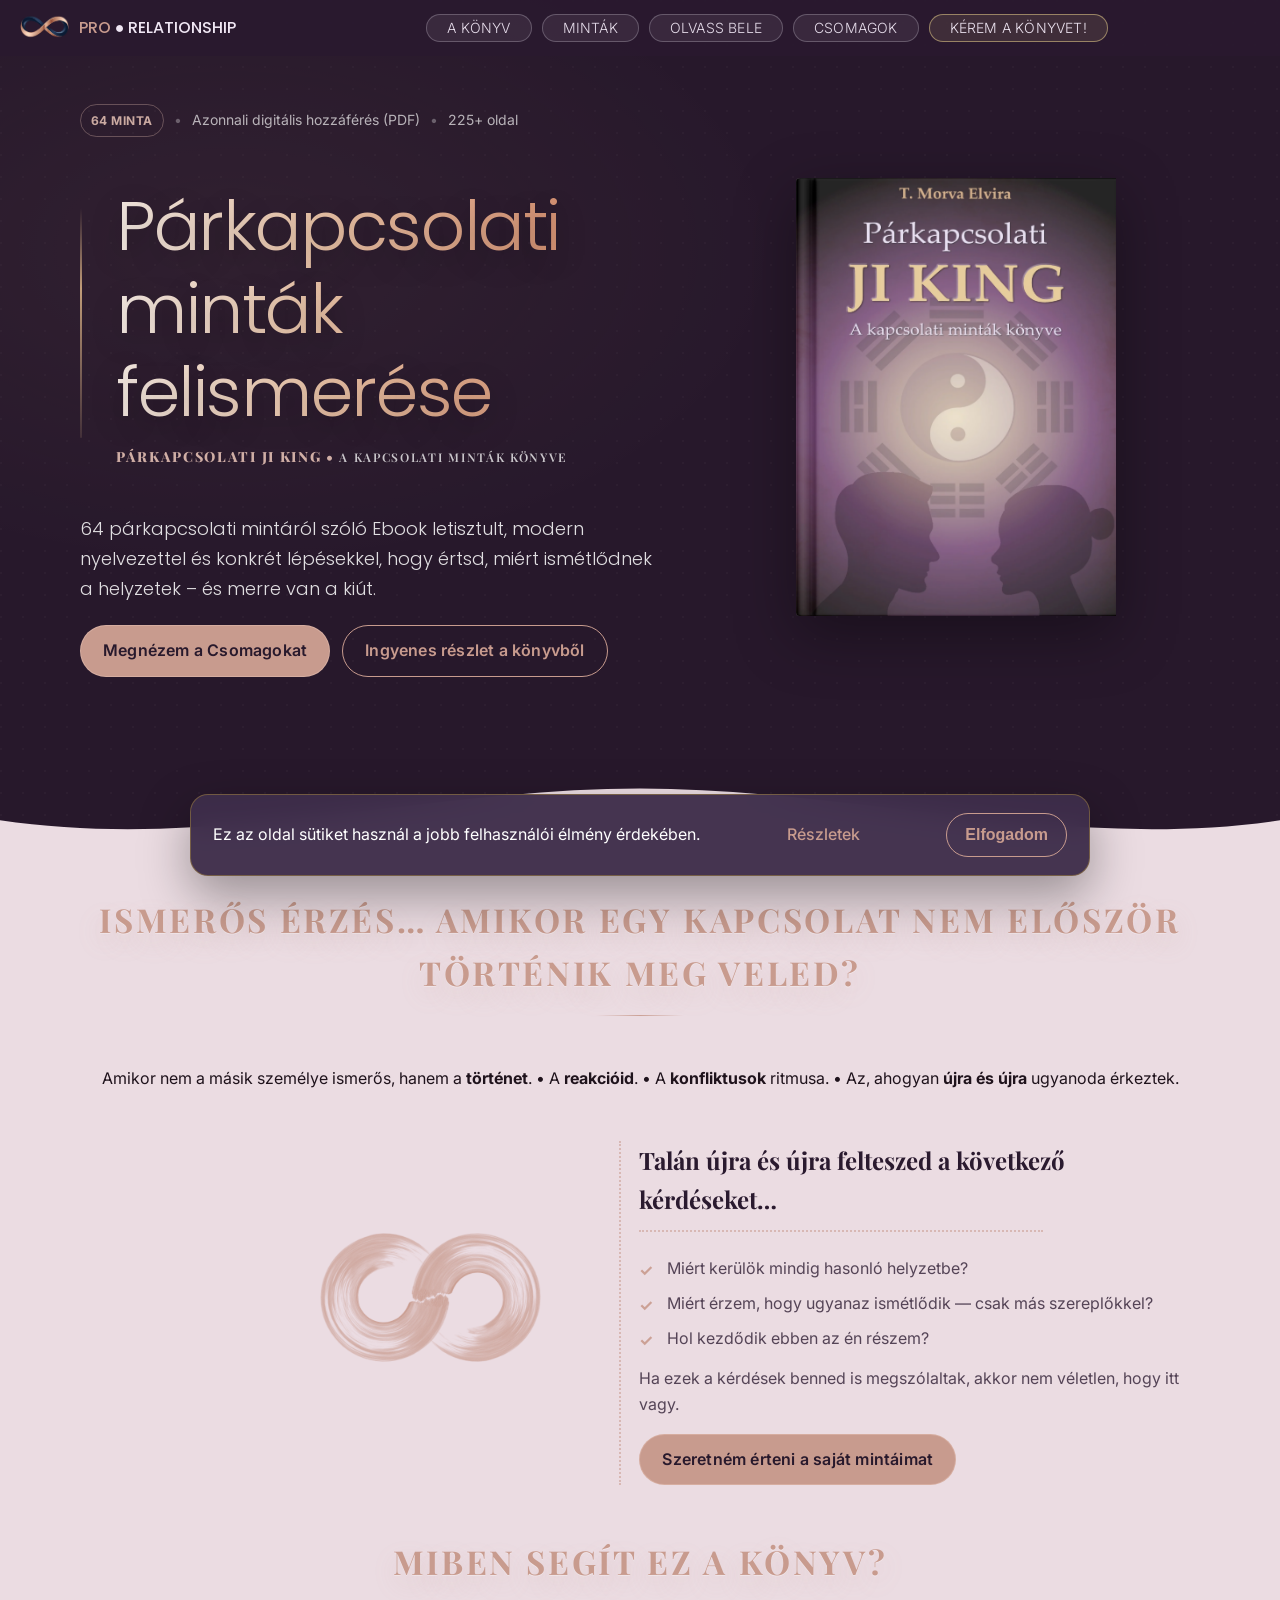
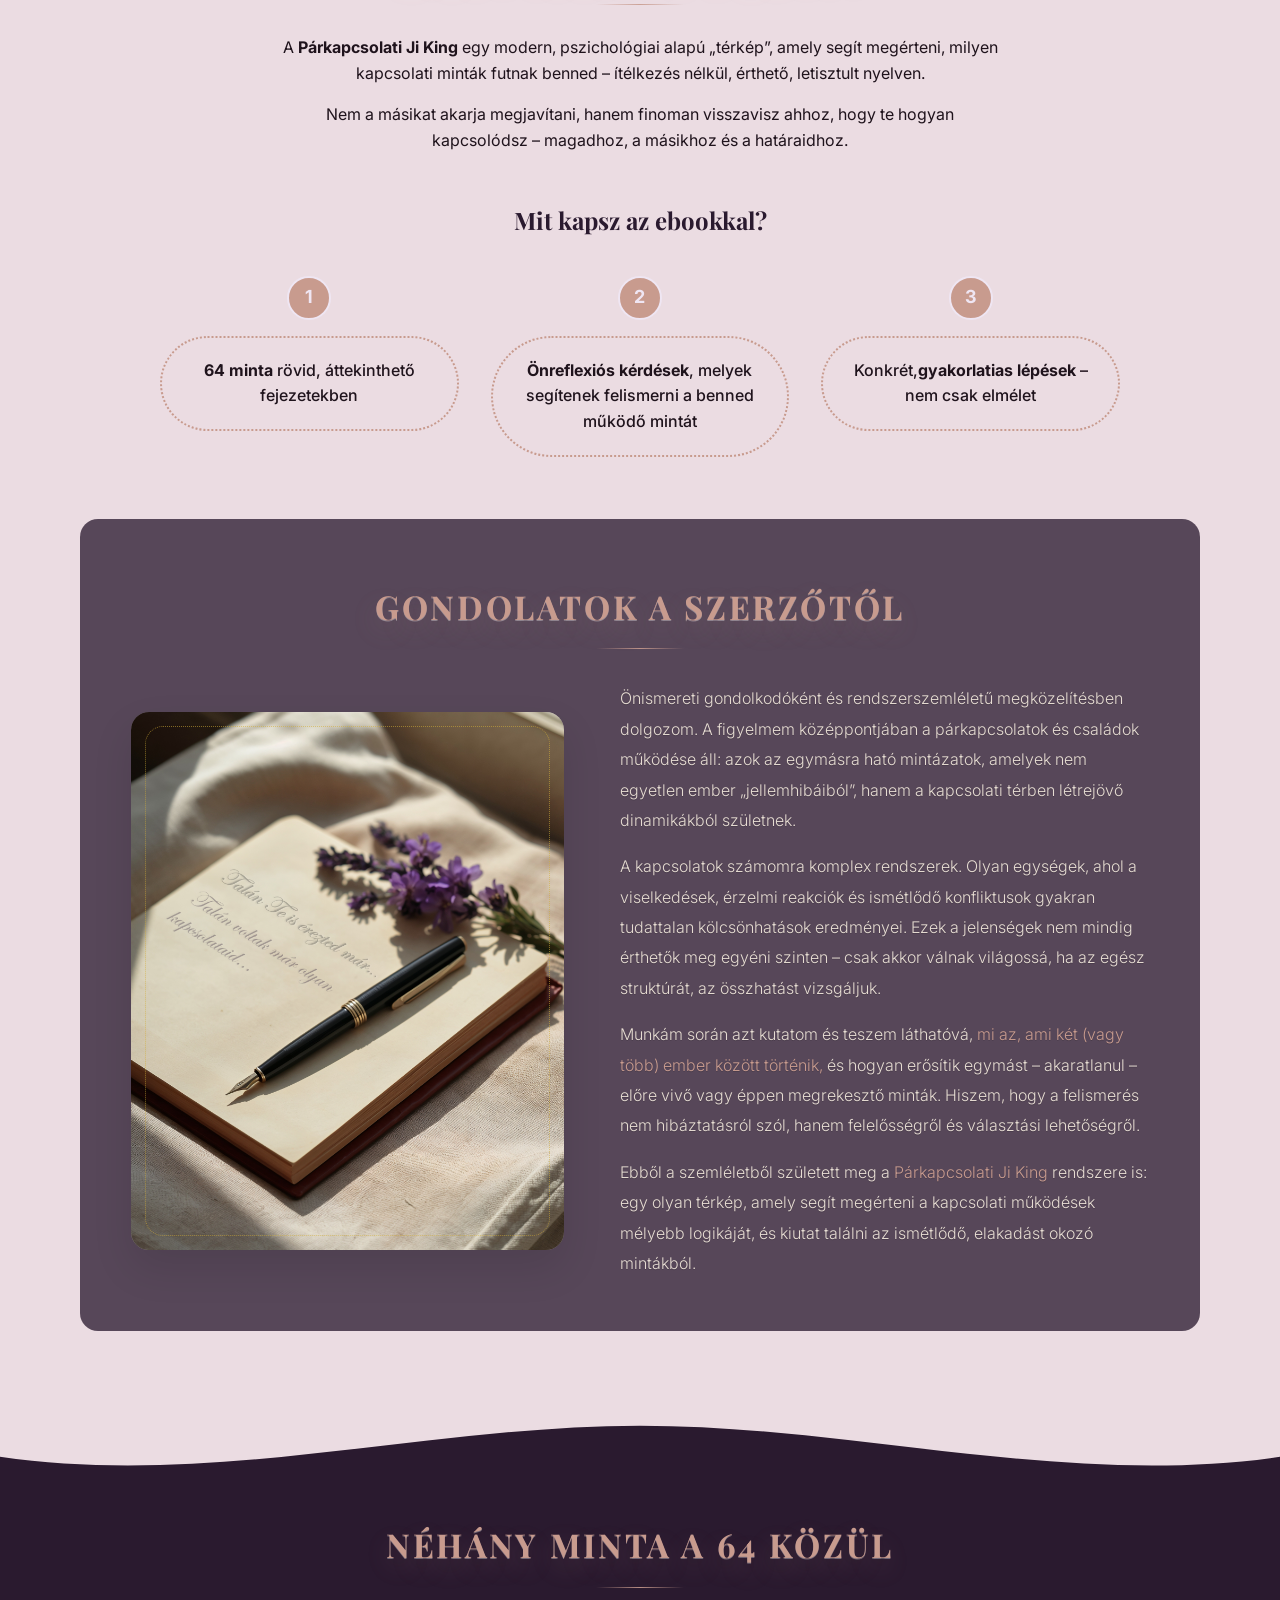
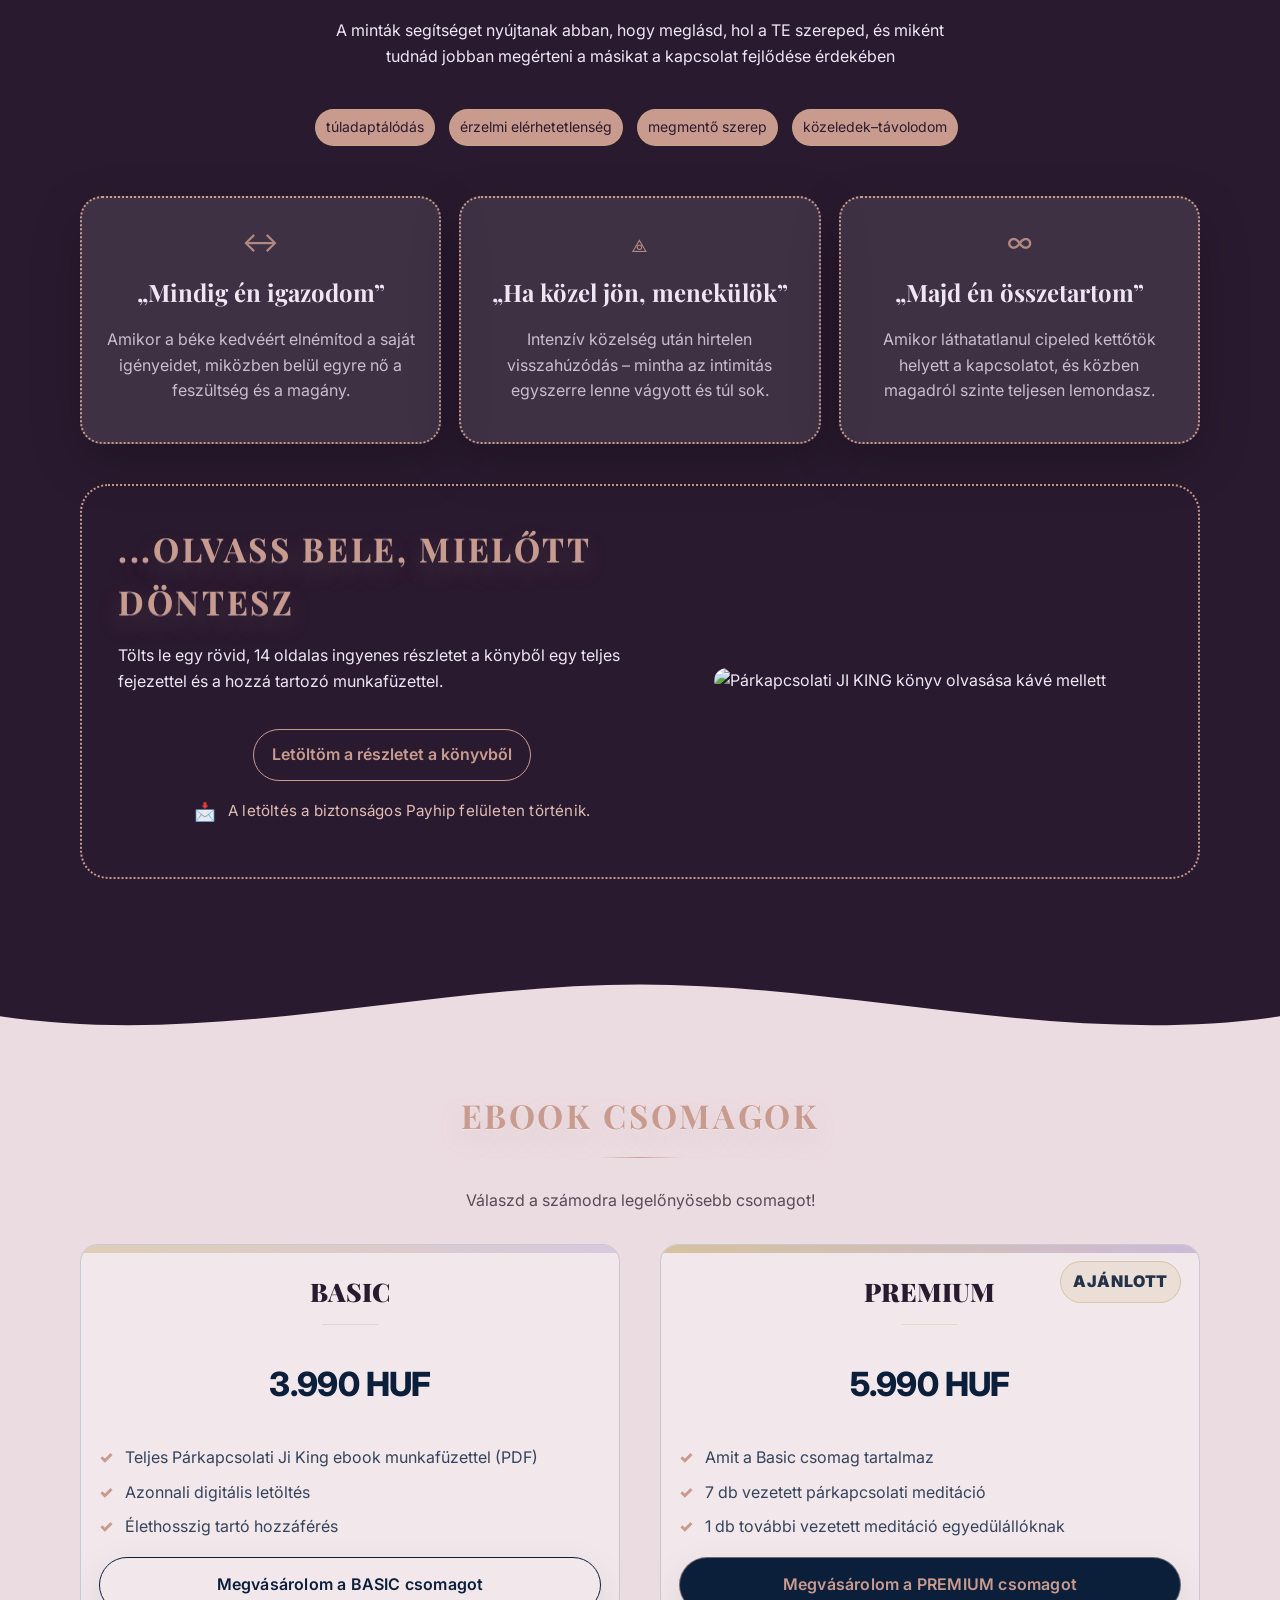
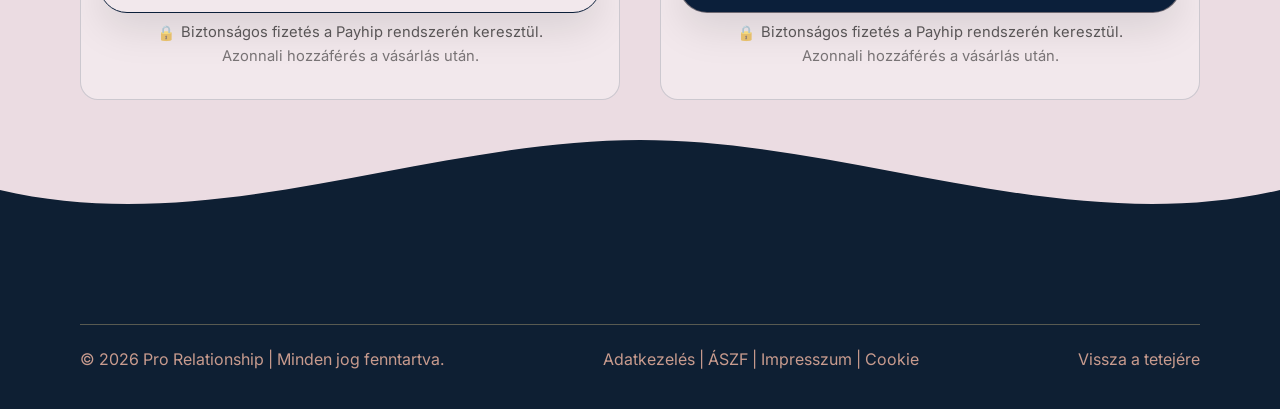
==== commit b510f365: "Add files via upload mobile recovery" ====
--- a/index.html
+++ b/index.html
@@ -32,12 +32,11 @@
     content="64 párkapcsolati minta modern, pszichológiai nyelven. PDF letöltés + ingyenes beleolvasó." />
   <meta name="twitter:image" content="https://pro-relationship.com/images/ebook-cover.png" />
 
-  <link rel="preconnect" href="https://fonts.googleapis.com" />
-  <link rel="preconnect" href="https://fonts.gstatic.com" crossorigin />
-  <link
-    href="https://fonts.googleapis.com/css2?family=Playfair+Display:wght@500;600&family=Inter:wght@400;600;700&display=swap"
-    rel="stylesheet" />
-
+<link rel="preconnect" href="https://fonts.googleapis.com" />
+<link rel="preconnect" href="https://fonts.gstatic.com" crossorigin />
+<link
+  href="https://fonts.googleapis.com/css2?family=Playfair+Display:wght@500;600&family=Inter:wght@400;600;700&family=Poppins:wght@300;400;500;600;700&display=swap"
+  rel="stylesheet" />
   <link rel="stylesheet" href="styles.css" />
 
   <script type="application/ld+json">
@@ -123,7 +122,7 @@
           </p>
         </div>
         <p class="hero-lead">
-          64 párkapcsolati minta letisztult, modern nyelvezettel és konkrét lépésekkel,
+          64 párkapcsolati mintáról szóló Ebook letisztult, modern nyelvezettel és konkrét lépésekkel,
           hogy értsd, miért ismétlődnek a helyzetek – és merre van a kiút.
         </p>
 
@@ -132,11 +131,11 @@
           <a class="btn btn-secondary" href="#reszlet">Ingyenes részlet a könyvből</a>
         </div>
 
-        <p class="hero-note">*A letöltés a biztonságos Payhip felületen történik.</p>
+      <!--   <p class="hero-note">*A letöltés a biztonságos Payhip felületen történik.</p> -->
 
         <!-- MOBIL KÖNYV -->
         <div class="hero-book-mobile">
-          <img src="images/ebook-cover.png" alt="Párkapcsolati Ji King ebook" class="cover-mobile">
+          <img src="images/book.png" alt="Párkapcsolati Ji King ebook" class="cover-mobile">
         </div>
 
       </div>
--- a/styles.css
+++ b/styles.css
@@ -240,35 +240,7 @@
 }
 
 
-@media (max-width: 768px) {
-
-  .hero-book-mobile {
-    display: flex;
-    justify-content: center;
-    /* vízszintes közép */
-    align-items: center;
-    margin: 28px 0 16px;
-  }
-
-  .cover-mobile {
-    width: 240px;
-    max-width: 85%;
-    height: auto;
-    border-radius: 18px;
-
-    box-shadow:
-      0 20px 40px rgba(0, 0, 0, .25),
-      0 0 0 1px rgba(212, 175, 55, .35);
-  }
-
-  .hero-title {
-    text-align: center;
-  }
-
-  .tagline {
-    text-align: center;
-  }
-}
+
 
 /* Meta */
 .meta {
@@ -358,12 +330,12 @@
   text-shadow: 0 10px 30px rgba(0,0,0,.25);
 }
 
-#hero-title-element {
+/* #hero-title-element {
  color: #c89b8e;
  font-weight: 400;
 font-family: "Poppins", sans-serif;
 
-}
+} */
 
 .hero-brand {
   font-family: "Playfair Display", sans-serif;
@@ -1084,7 +1056,7 @@
 }
 
 #csomagok .btn.btn-premium {
-  background: var(--plum-bg);
+  background: var(--navy);
   color: var(--gold);
   border: 1px solid rgba(231, 195, 182, 0.45);
 }
@@ -1290,9 +1262,7 @@
     grid-template-columns: 1fr;
     gap: 28px;
   }
-}
-
-@media (max-width: 900px) {
+
   .form-wrapper {
     grid-template-columns: 1fr;
   }
@@ -1300,6 +1270,10 @@
   .form-image {
     display: none;
   }
+}
+
+@media (max-width: 780px) {
+
 }
 
 
@@ -1545,7 +1519,6 @@
   font-weight: 700;
 }
 
-@media (max-width:980px){ .pp-grid{ grid-template-columns:1fr; gap:18px; } .pp-copy{ border-left:none; padding-left:0; } }
 
 @media (max-width: 980px){
   .pp-grid{
@@ -1557,7 +1530,7 @@
   }
 
   .pp-ill{
-    max-width: 100%;
+    max-width: 40%;
     height: auto;          /* tartja az arányt */
     margin-inline: auto;
   }
@@ -1701,4 +1674,105 @@
   #exitOverlay .exit-modal {
     transition: none;
   }
+}
+
+/* =========================
+   RESPONSIVE 768px
+========================= */
+
+@media (max-width: 768px) {
+
+  .hero-book-mobile{
+    display: flex;
+    justify-content: center;
+    align-items: center;
+    margin: 28px 0 16px;
+  }
+
+  .cover-mobile{
+    width: 280px;
+    max-width: 85%;
+    height: auto;
+    border-radius: 18px;
+    box-shadow:
+      0 20px 40px rgba(0,0,0,.25),
+      0 0 0 1px rgba(212,175,55,.35);
+  }
+
+  /* Dekor vonal mobilon ki */
+  .hero-copy::before{ display: none; }
+
+  /* Középre az egész hero szövegblokk */
+  .hero-copy{
+    margin-inline: auto;
+    text-align: center;
+  }
+
+  /* H1 biztos középre + ne legyen 14ch */
+  .hero-title{
+    text-align: center;
+    max-width: none;
+    width: 100%;            
+    margin: 0 auto 12px;
+  }
+
+  .hero-brand{
+    padding-left: 0 !important;
+    padding-right: 0 !important;
+  }
+
+  .hero-lead{
+    text-align: center;
+    color: rgba(255,255,255,.90);
+  }
+
+  .hero-note{
+    color: rgba(255,255,255,.72);
+  }
+
+  /* Kicker középre + pill elrejtése */
+  .hero-kicker{
+    justify-content: center;
+  }
+  .hero-kicker .pill{ display: none; }
+
+  /* hero-title-brand padding felülírás (elég egyszer, ne duplázd) */
+  .hero-title-brand{
+    position: relative;
+    padding: 20px;          /* ez írja felül a desktop 36px-et */
+    margin-inline: auto;
+    text-align: center;
+  }
+
+  /* Mobil-only vízszintes díszvonal */
+  .hero-title-brand::after{
+    content: "";
+    display: block;
+    height: 2px;
+    width: min(220px, 70%);
+    margin: 12px auto 0;
+    border-radius: 999px;
+    background: linear-gradient(
+      to right,
+      rgba(201,164,125,0),
+      rgba(201,164,125,.95) 35%,
+      rgba(201,164,125,.15)
+    );
+  }
+
+  /* Gombok középre, egymás alá */
+  .hero-cta{
+    justify-content: center;
+    align-items: center;
+    flex-direction: column;
+  }
+  .hero-cta .btn{
+    width: min(360px, 100%);
+  }
+
+  .tagline{ text-align: center; }
+
+/* Szerzotol rész kiszedve */
+.author-box{ display: none; }
+
 }
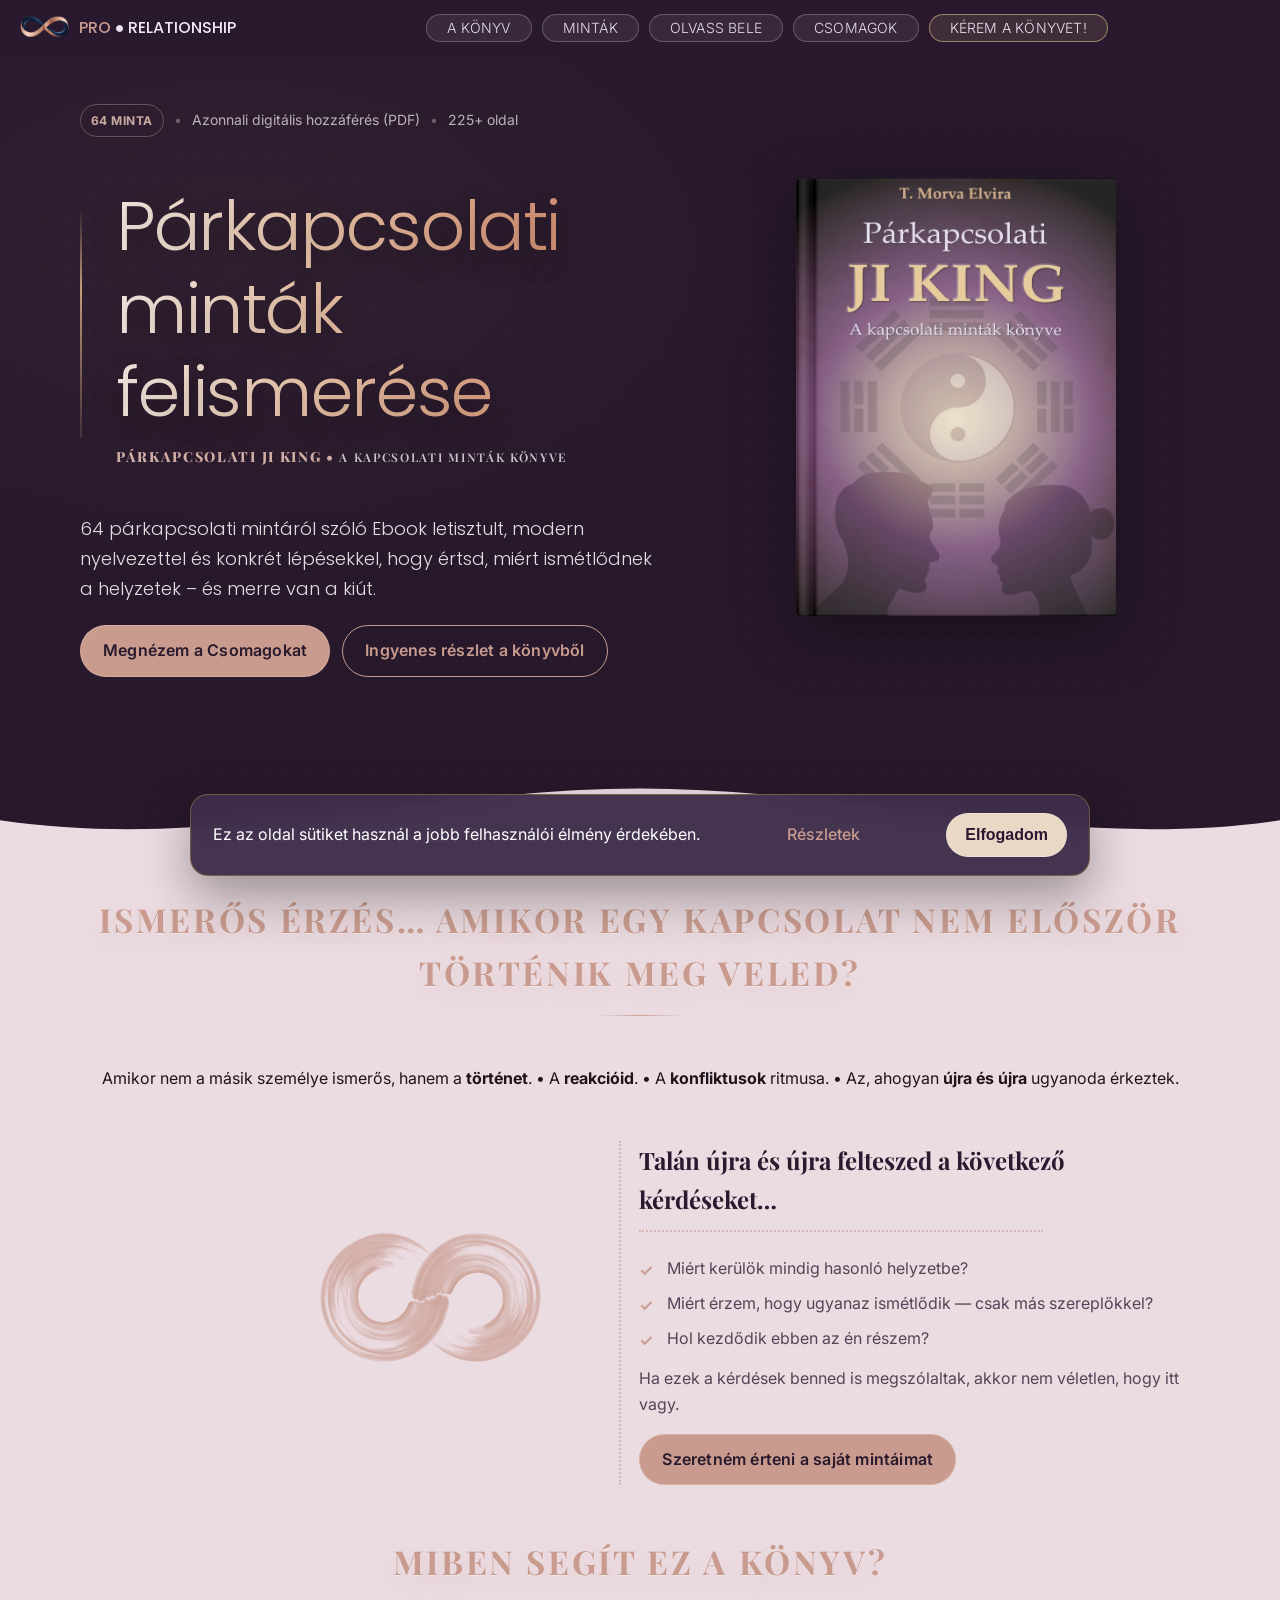
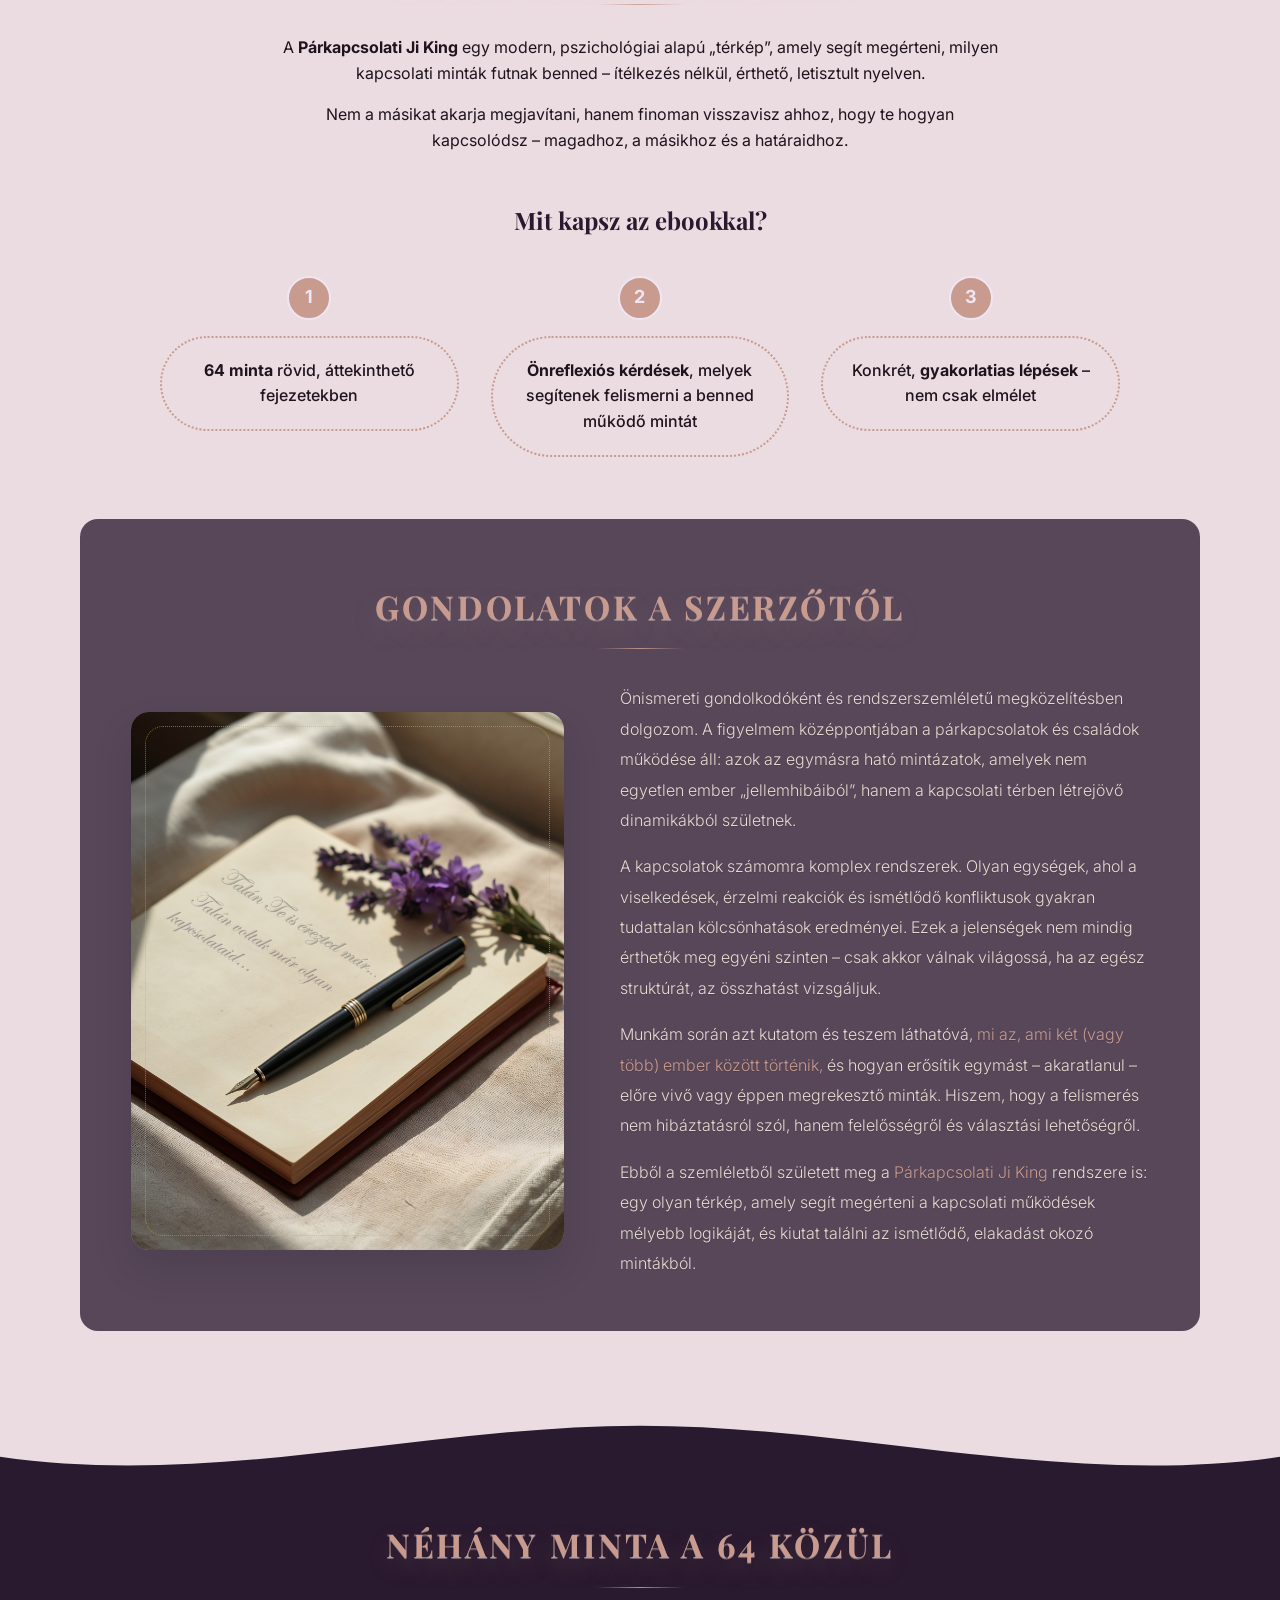
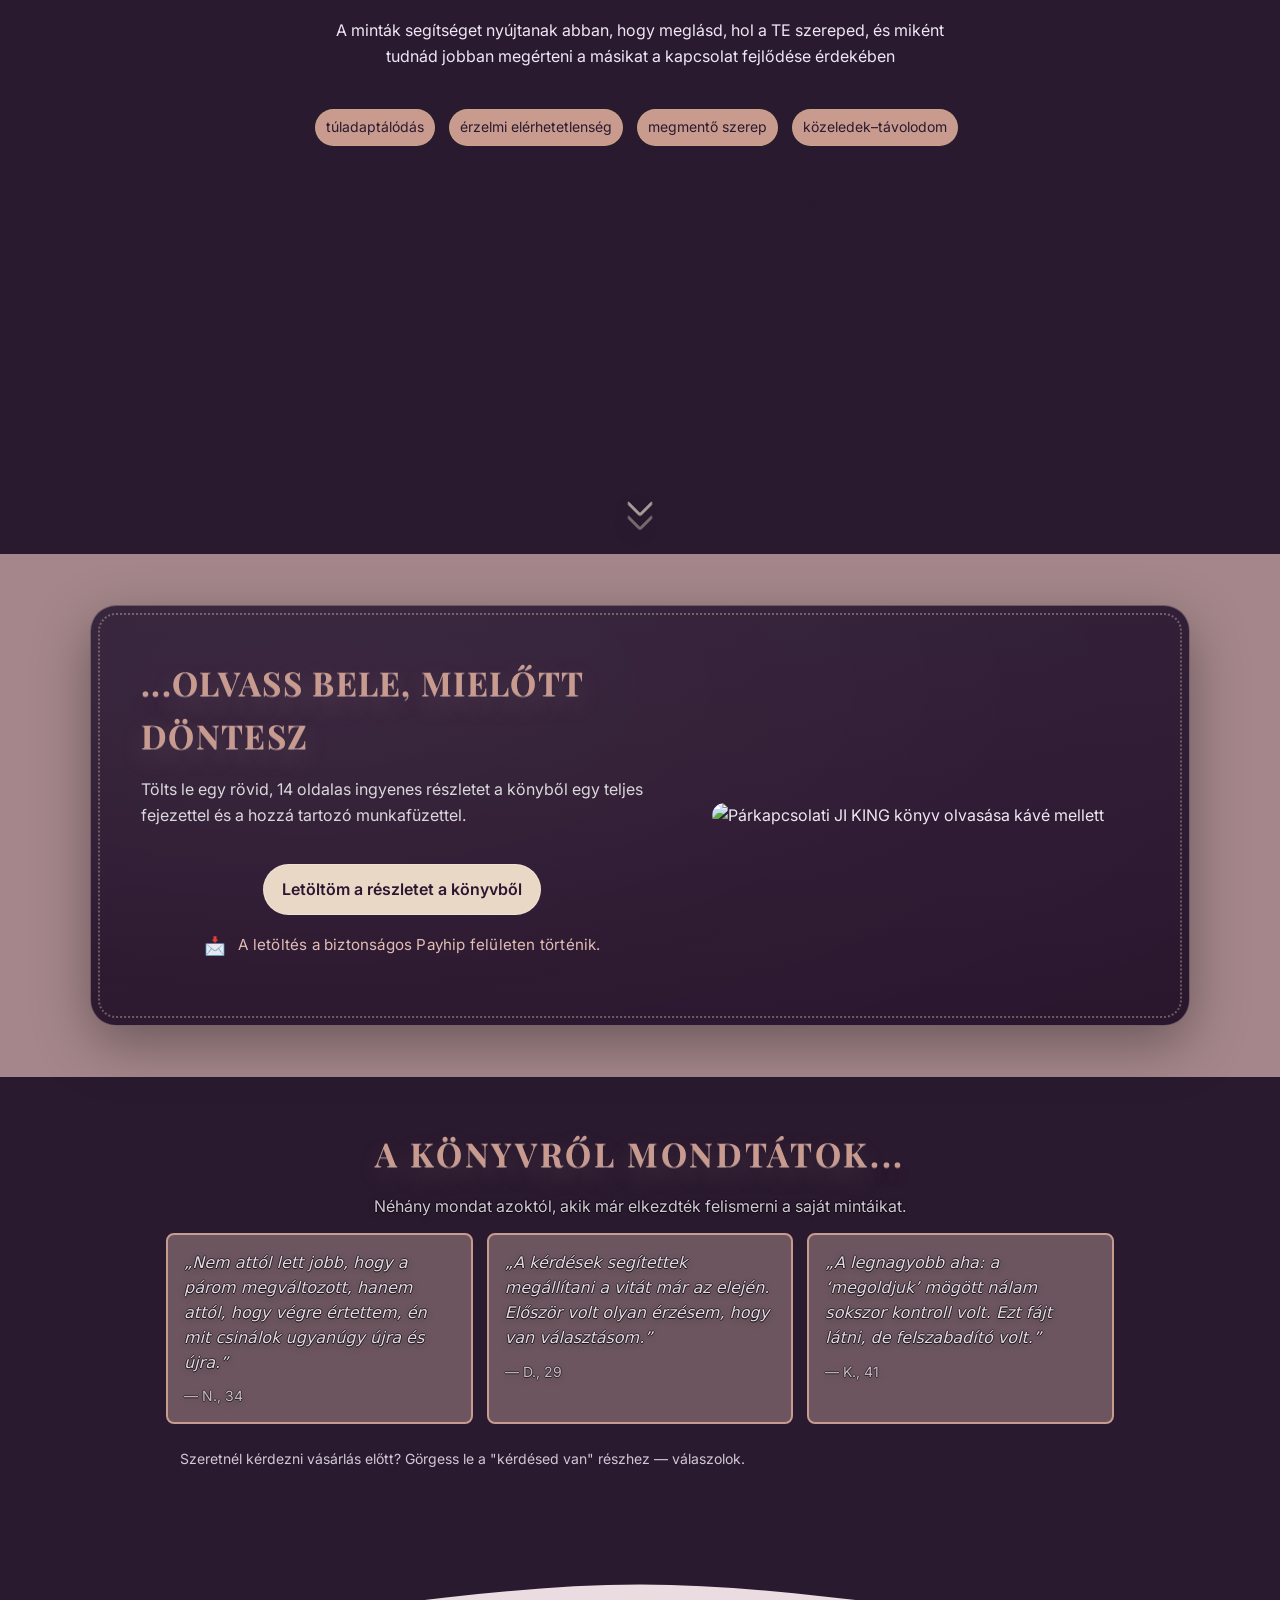
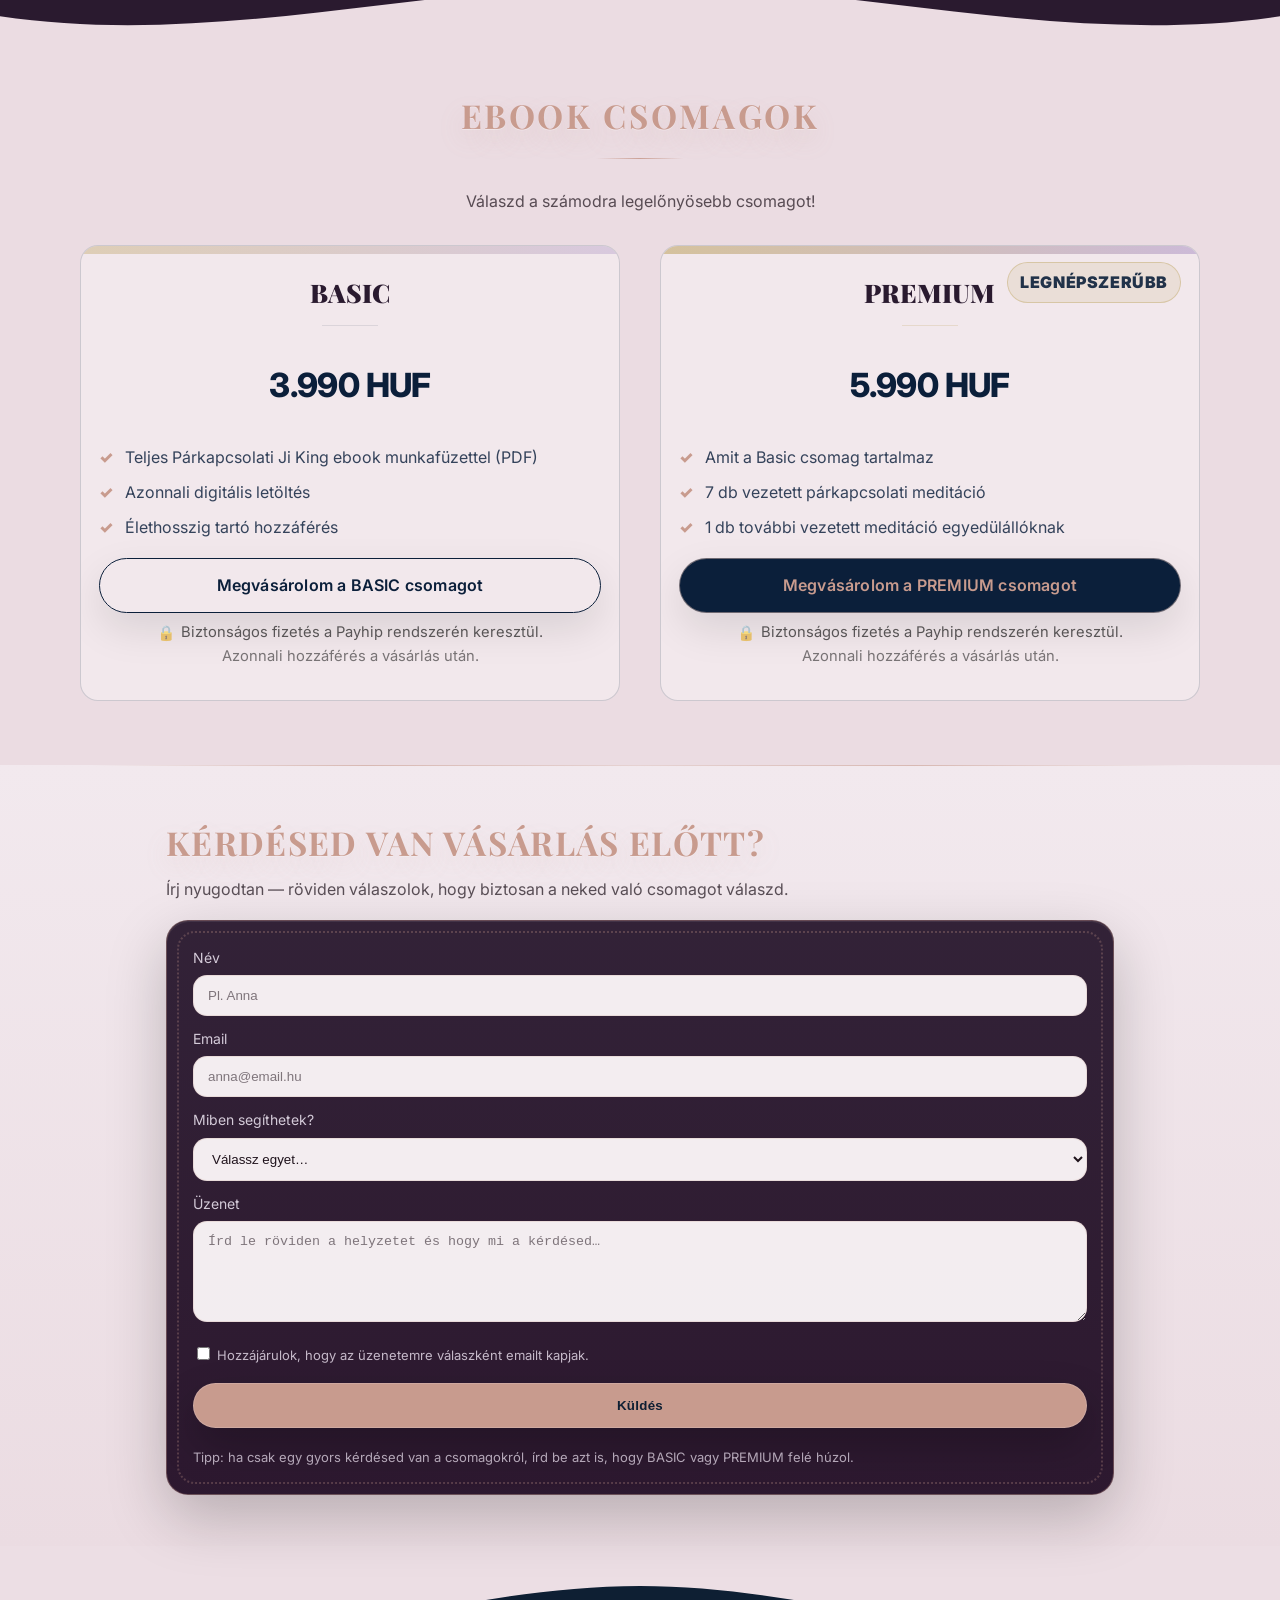
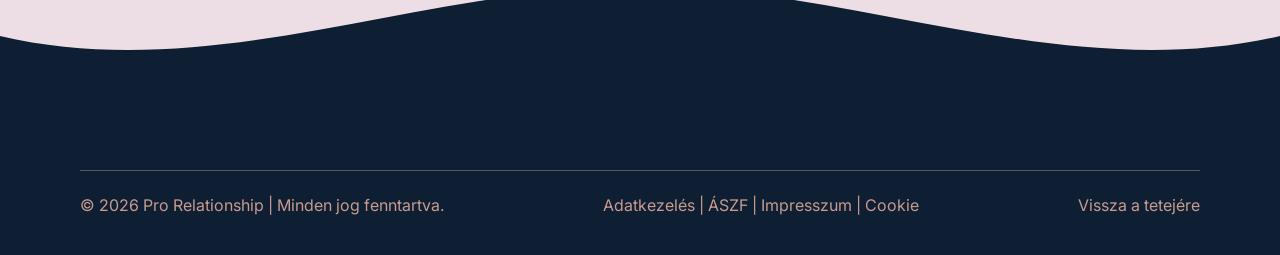
==== commit 4ff4958c: "Add files via upload added contact form and testimonials" ====
--- a/index.html
+++ b/index.html
@@ -2,6 +2,15 @@
 <html lang="hu">
 
 <head>
+<!-- Google tag (gtag.js) -->
+<script async src="https://www.googletagmanager.com/gtag/js?id=AW-17940899655"></script>
+<script>
+  window.dataLayer = window.dataLayer || [];
+  function gtag(){dataLayer.push(arguments);}
+  gtag('js', new Date());
+
+  gtag('config', 'AW-17940899655');
+</script>
   <meta charset="utf-8" />
   <meta name="viewport" content="width=device-width, initial-scale=1" />
 
@@ -224,7 +233,7 @@
           </div>
           <div class="feature">
             <div class="feature-number">3</div>
-            <p>Konkrét,<strong>gyakorlatias lépések</strong> – nem csak elmélet</p>
+            <p>Konkrét,<strong> gyakorlatias lépések</strong> – nem csak elmélet</p>
           </div>
         </div>
         <div class="author-box">
@@ -315,6 +324,8 @@
               lemondasz.</p>
           </article>
         </div>
+<div class="section-cue" aria-hidden="true"></div>
+<div class=form-wrapper-container>
         <section id="reszlet" class="form-wrapper">
           <div class="form-container">
             <h2>...Olvass bele, mielőtt döntesz</h2>
@@ -336,6 +347,44 @@
               loading="lazy" />
           </div>
         </section>
+</div>
+<section id="velemenyek" class="testimonials" aria-labelledby="testimonials-title">
+  <div class="testimonials-inner">
+    <h2 id="testimonials-title">A KÖNYVRŐL MONDTÁTOK...</h2>
+    <p class="testimonials-subtitle">
+      Néhány mondat azoktól, akik már elkezdték felismerni a saját mintáikat.
+    </p>
+
+    <div class="testimonial-grid">
+      <figure class="t-card">
+        <blockquote>
+          „Nem attól lett jobb, hogy a párom megváltozott, hanem attól, hogy végre értettem, én mit csinálok ugyanúgy újra és újra.”
+        </blockquote>
+        <figcaption>— N., 34</figcaption>
+      </figure>
+
+      <figure class="t-card">
+        <blockquote>
+          „A kérdések segítettek megállítani a vitát már az elején. Először volt olyan érzésem, hogy van választásom.”
+        </blockquote>
+        <figcaption>— D., 29</figcaption>
+      </figure>
+
+      <figure class="t-card">
+        <blockquote>
+          „A legnagyobb aha: a ‘megoldjuk’ mögött nálam sokszor kontroll volt. Ezt fájt látni, de felszabadító volt.”
+        </blockquote>
+        <figcaption>— K., 41</figcaption>
+      </figure>
+    </div>
+
+    <div class="t-trust">
+      <p class="t-trust-line">
+        Szeretnél kérdezni vásárlás előtt? Görgess le a "kérdésed van" részhez — válaszolok.
+      </p>
+    </div>
+  </div>
+</section>
     </section>
     <svg class=" header-wave" viewBox="0 0 1440 220" preserveAspectRatio="none" aria-hidden="true">
       <rect width="1440" height="220" fill="#2a1a2f" />
@@ -346,6 +395,8 @@
     L1440,220 L0,220 Z
   " />
     </svg>
+
+
     <section id="csomagok" class="section container">
       <h2 class="about-title">Ebook csomagok</h2>
       <p class="muted">Válaszd a számodra legelőnyösebb csomagot!</p>
@@ -401,6 +452,67 @@
         <p>Ez digitális kiadás (PDF/EPUB).</p>
       </details>
     </section>  -->
+
+<section id="kapcsolat" class="contact-block" aria-labelledby="contact-title">
+  <div class="contact-inner">
+    <h2 id="contact-title">Kérdésed van vásárlás előtt?</h2>
+    <p class="contact-subtitle">
+      Írj nyugodtan — röviden válaszolok, hogy biztosan a neked való csomagot válaszd.
+    </p>
+
+<form class="contact-form" action="https://formspree.io/f/maqdgkwr" method="POST">
+
+  <!-- Honeypot spamfilter (Formspree) -->
+  <input type="text" name="_gotcha" style="display:none" tabindex="-1" autocomplete="off">
+
+  <input type="hidden" name="_subject" value="Új üzenet – Pro Relationship (vásárlás előtt)">
+  <input type="hidden" name="_redirect" value="https://pro-relationship.com/thanks.html">
+
+  <div class="form-row">
+    <label for="name">Név</label>
+    <input id="name" name="name" type="text" autocomplete="name" placeholder="Pl. Anna" required>
+  </div>
+
+  <div class="form-row">
+    <label for="email">Email</label>
+    <input id="email" name="email" type="email" autocomplete="email" placeholder="anna@email.hu" required>
+  </div>
+
+  <div class="form-row">
+    <label for="topic">Miben segíthetek?</label>
+    <select id="topic" name="topic" required>
+      <option value="" selected disabled>Válassz egyet…</option>
+      <option value="csomag">Melyik csomagot válasszam?</option>
+      <option value="letoltes">Letöltés / hozzáférés kérdés</option>
+      <option value="fizetes">Fizetés / számla kérdés</option>
+      <option value="egyeb">Egyéb</option>
+    </select>
+  </div>
+
+  <div class="form-row">
+    <label for="message">Üzenet</label>
+    <textarea id="message" name="message" rows="5"
+      placeholder="Írd le röviden a helyzetet és hogy mi a kérdésed…"
+      required></textarea>
+  </div>
+
+  <div class="form-consent">
+    <label>
+      <input type="checkbox" name="consent" required>
+      Hozzájárulok, hogy az üzenetemre válaszként emailt kapjak.
+    </label>
+  </div>
+
+  <button type="submit" class="contact-btn">Küldés</button>
+
+  <p class="contact-note">
+    Tipp: ha csak egy gyors kérdésed van a csomagokról, írd be azt is, hogy BASIC vagy PREMIUM felé húzol.
+  </p>
+</form>
+
+  </div>
+</section>
+
   </main>
   <svg class="footer-wave" viewBox="0 0 1440 180" preserveAspectRatio="none" aria-hidden="true">
     <path d="M0,90 C240,140 480,40 720,40 C960,40 1200,140 1440,90 L1440,180 L0,180 Z" />
--- a/styles.css
+++ b/styles.css
@@ -828,7 +828,7 @@
 
 .section-alt {
   background: var(--plum-bg);
-  padding-bottom: 30px;
+  padding-bottom: 1px;
 }
 
 /* Section divider wave */
@@ -899,6 +899,60 @@
 .form-image img {
   border-radius: 22px;
 }
+
+.form-wrapper-container{
+  width: 100vw;
+  max-width: 100vw;
+  margin-left: calc(50% - 50vw);
+  margin-right: calc(50% - 50vw);
+
+  background: #a5878b;
+  padding: clamp(28px, 4vw, 56px) 0;
+}
+
+
+.form-wrapper{
+  max-width: 1100px;
+  margin: 0 auto;
+  padding: 50px;
+  border-radius: 26px;
+
+
+  background: radial-gradient(120% 140% at 20% 20%, rgba(255,255,255,.08) 0%, rgba(255,255,255,.04) 55%, rgba(255,255,255,.02) 100%),
+              linear-gradient(180deg, #2b1731 0%, #241028 100%);
+  border: 1px solid rgba(234, 214, 195, .35);
+  box-shadow: 0 18px 55px rgba(0,0,0,.35);
+}
+
+
+.form-wrapper{
+  outline: 2px dotted rgba(234, 214, 195, .35);
+  outline-offset: -10px;
+}
+
+
+.form-wrapper h2{
+  color: #e9d8c6;
+  letter-spacing: .04em;
+}
+.form-wrapper .form-muted{
+  color: rgba(255,255,255,.82);
+}
+.btn-form{
+  background: #e9d8c6;
+  color: #2b1731;
+  border: 1px solid rgba(255,255,255,.25);
+}
+.btn-form:hover{
+  filter: brightness(.97);
+}
+
+
+@media (max-width: 900px){
+  .form-wrapper{ outline-offset: -6px; border-radius: 20px; }
+}
+
+
 
 /* =========================
    PRICING / CSOMAGOK
@@ -984,7 +1038,7 @@
 }
 
 #csomagok .card:nth-child(2)::before {
-  content: "AJÁNLOTT";
+  content: "LEGNÉPSZERŰBB";
   position: absolute;
   top: 16px;
   right: 18px;
@@ -1126,6 +1180,7 @@
   height: 180px;
   margin: 0;
   line-height: 0;
+background: #ecdee4;
 }
 
 .footer-wave path {
@@ -1775,4 +1830,302 @@
 /* Szerzotol rész kiszedve */
 .author-box{ display: none; }
 
-}+}
+
+
+/* TESTIMONIAL */
+
+.testimonials{
+  margin: 26px auto;
+  max-width: 980px;
+  padding: 0 16px;
+}
+
+#testimonials-title {
+  margin-top: 50px !important;
+}
+
+.testimonials-inner h2{
+text-align: center;
+}
+.testimonials-subtitle{
+  margin: 0 0 14px;
+  opacity: .85;
+text-align: center;
+}
+.testimonial-grid{
+  display: grid;
+  grid-template-columns: repeat(3, minmax(0, 1fr));
+  gap: 14px;
+}
+.t-card{
+  margin: 0;
+  padding: 16px 16px 14px;
+  background: #e7c3b659;
+  border: 2px solid var(--gold);
+  border-radius: 8px;
+}
+.t-card blockquote{
+  margin: 0 0 10px;
+  line-height: 1.55;
+  opacity: .92;
+font-style: oblique;
+}
+.t-card figcaption{
+  font-size: 14px;
+  opacity: .7;
+}
+.t-trust{
+  margin-top: 12px;
+  padding: 12px 14px;
+
+}
+.t-trust-line{
+  margin: 0;
+  font-size: 14px;
+  opacity: .85;
+}
+
+.t-card blockquote,
+.t-card figcaption,
+.testimonials-subtitle{
+  text-shadow:
+    0 1px 0 rgba(0,0,0,.55),          /* “talp” */
+    0 2px 10px rgba(0,0,0,.35),       /* lágy mélység */
+    -1px 0 0 rgba(0,0,0,.55),         /* bal */
+    1px 0 0 rgba(0,0,0,.55),          /* jobb */
+    0 -1px 0 rgba(0,0,0,.55),         /* fent */
+    0 1px 0 rgba(0,0,0,.55);          /* lent */
+}
+
+@media (max-width: 900px){
+  .testimonial-grid{ grid-template-columns: 1fr; }
+}
+
+
+
+
+/* CHEVRON */
+
+.section-cue{
+  position: relative;
+  height: 56px;
+  margin: 10px 0 14px;
+}
+
+/* középre igazítás */
+.section-cue::before,
+.section-cue::after{
+  content:"";
+  position:absolute;
+  left: 50%;
+  width: 16px;
+  height: 16px;
+
+  /* chevron rajzolás */
+  border-right: 3px solid rgba(233, 216, 198, .75);
+  border-bottom: 3px solid rgba(233, 216, 198, .75);
+  border-radius: 3px;              /* picit „puhább” sarok */
+  transform: translateX(-50%) rotate(45deg);
+
+  filter: drop-shadow(0 6px 14px rgba(0,0,0,.25));
+  opacity: .9;
+}
+
+.section-cue::before{
+  top: 10px;
+  animation: chevronDown 1.6s ease-in-out infinite;
+}
+
+.section-cue::after{
+  top: 24px;
+  opacity: .55;                    /* a második halványabb */
+  animation: chevronDown 1.6s ease-in-out infinite;
+  animation-delay: .12s;
+}
+
+@keyframes chevronDown{
+  0%, 100% { transform: translateX(-50%) translateY(0) rotate(45deg); }
+  50%      { transform: translateX(-50%) translateY(8px) rotate(45deg); }
+}
+
+@media (prefers-reduced-motion: reduce){
+  .section-cue::before,
+  .section-cue::after{ animation: none; }
+}
+
+/* =========================
+   CONTACT – FINAL (GitHub Pages + Formspree)
+   Helyezd a styles.css LEGALJÁRA
+========================= */
+
+/* Teljes szélességű sáv a csomagok után */
+#kapcsolat.contact-block{
+  width: 100%;
+  max-width: none;
+  margin: 64px 0 0;
+  padding: clamp(34px, 4vw, 64px) 0;
+  background: linear-gradient(180deg, var(--base-2) 0%, var(--base) 100%);
+  position: relative;
+
+  /* Ne legyen “alsó csík”/keret */
+  border: 0;
+  box-shadow: none;
+}
+
+/* Finom felső elválasztó – maradjon, mert tetszik */
+#kapcsolat.contact-block::before{
+  content:"";
+  position:absolute;
+  left: 50%;
+  top: 0;
+  transform: translateX(-50%);
+  width: min(1100px, calc(100% - 32px));
+  height: 1px;
+  background: linear-gradient(90deg,
+    transparent 0%,
+    rgba(200,155,142,.65) 25%,
+    rgba(200,155,142,.30) 50%,
+    rgba(200,155,142,.65) 75%,
+    transparent 100%);
+  opacity: .95;
+}
+
+/* Belső konténer */
+#kapcsolat .contact-inner{
+  max-width: 980px;
+  margin: 0 auto;
+  padding: 0 16px;
+}
+
+/* Cím + leírás */
+#kapcsolat #contact-title{
+  margin: 0 0 8px;
+  letter-spacing: .04em;
+  text-transform: uppercase;
+  color: var(--gold);
+  text-shadow:
+    0 1px 0 rgba(255,255,255,.25),
+    0 10px 26px rgba(201,155,142,.18);
+}
+
+#kapcsolat .contact-subtitle{
+  margin: 0 0 18px;
+  color: rgba(31, 19, 28, .72);
+  line-height: 1.55;
+}
+
+/* Form kártya */
+#kapcsolat .contact-form{
+  display: grid;
+  gap: 12px;
+  padding: clamp(18px, 2.2vw, 26px);
+  border-radius: 22px;
+
+  background: linear-gradient(180deg, rgba(42,26,47,.96) 0%, rgba(36,16,40,.96) 100%);
+  border: 1px solid rgba(200,155,142,.38);
+  box-shadow: 0 22px 60px rgba(0,0,0,.22);
+
+  position: relative;
+}
+
+/* belső finom fény + dotted “brand” keret */
+#kapcsolat .contact-form::before{
+  content:"";
+  position:absolute;
+  inset: 0;
+  border-radius: 22px;
+  pointer-events: none;
+  box-shadow: inset 0 1px 0 rgba(255,255,255,.08);
+}
+
+#kapcsolat .contact-form::after{
+  content:"";
+  position:absolute;
+  inset: 12px;
+  border-radius: 16px;
+  outline: 2px dotted rgba(200,155,142,.28);
+  pointer-events:none;
+}
+
+/* FONTOS: itt NEM használjuk a globális .form-row flex-et */
+#kapcsolat .contact-form .form-row{
+  display: block;
+}
+
+/* Label + mezők */
+#kapcsolat .contact-form .form-row label{
+  display: block;
+  margin: 0 0 6px;
+  font-size: 14px;
+  color: rgba(239,230,243,.86); /* lavender */
+}
+
+#kapcsolat .contact-form .form-row input,
+#kapcsolat .contact-form .form-row select,
+#kapcsolat .contact-form .form-row textarea{
+  width: 100%;
+  padding: 12px 14px;
+  border-radius: 14px;
+  border: 1px solid rgba(200,155,142,.22);
+  background: rgba(251,246,248,.96); /* base-3 */
+  color: var(--ink);
+}
+
+#kapcsolat .contact-form .form-row input::placeholder,
+#kapcsolat .contact-form .form-row textarea::placeholder{
+  color: rgba(31, 19, 28, .55);
+}
+
+/* Focus állapot */
+#kapcsolat .contact-form .form-row input:focus-visible,
+#kapcsolat .contact-form .form-row select:focus-visible,
+#kapcsolat .contact-form .form-row textarea:focus-visible{
+  outline: none;
+  border-color: rgba(200,155,142,.85);
+  box-shadow: 0 0 0 4px rgba(200,155,142,.18);
+}
+
+/* Consent */
+#kapcsolat .form-consent{
+  margin-top: 2px;
+  font-size: 13px;
+  color: rgba(239,230,243,.78);
+}
+#kapcsolat .form-consent input[type="checkbox"]{
+  accent-color: var(--gold);
+}
+
+/* Gomb */
+#kapcsolat .contact-btn{
+  width: 100%;
+  margin-top: 6px;
+  padding: 14px 16px;
+  border-radius: 999px;
+  border: 1px solid rgba(239,230,243,.18);
+  background: var(--gold);
+  color: var(--footer-bg);
+  font-weight: 700;
+  letter-spacing: .02em;
+  cursor: pointer;
+  box-shadow: 0 18px 40px rgba(0,0,0,.22);
+}
+#kapcsolat .contact-btn:hover{
+  filter: brightness(1.04);
+}
+
+/* Tipp */
+#kapcsolat .contact-note{
+  margin: 8px 0 0;
+  font-size: 13px;
+  line-height: 1.5;
+  color: rgba(239,230,243,.70);
+}
+
+/* Mobil */
+@media (max-width: 900px){
+  #kapcsolat.contact-block{ padding: 28px 0; }
+  #kapcsolat .contact-form{ border-radius: 18px; }
+  #kapcsolat .contact-form::after{ inset: 10px; }
+}
+
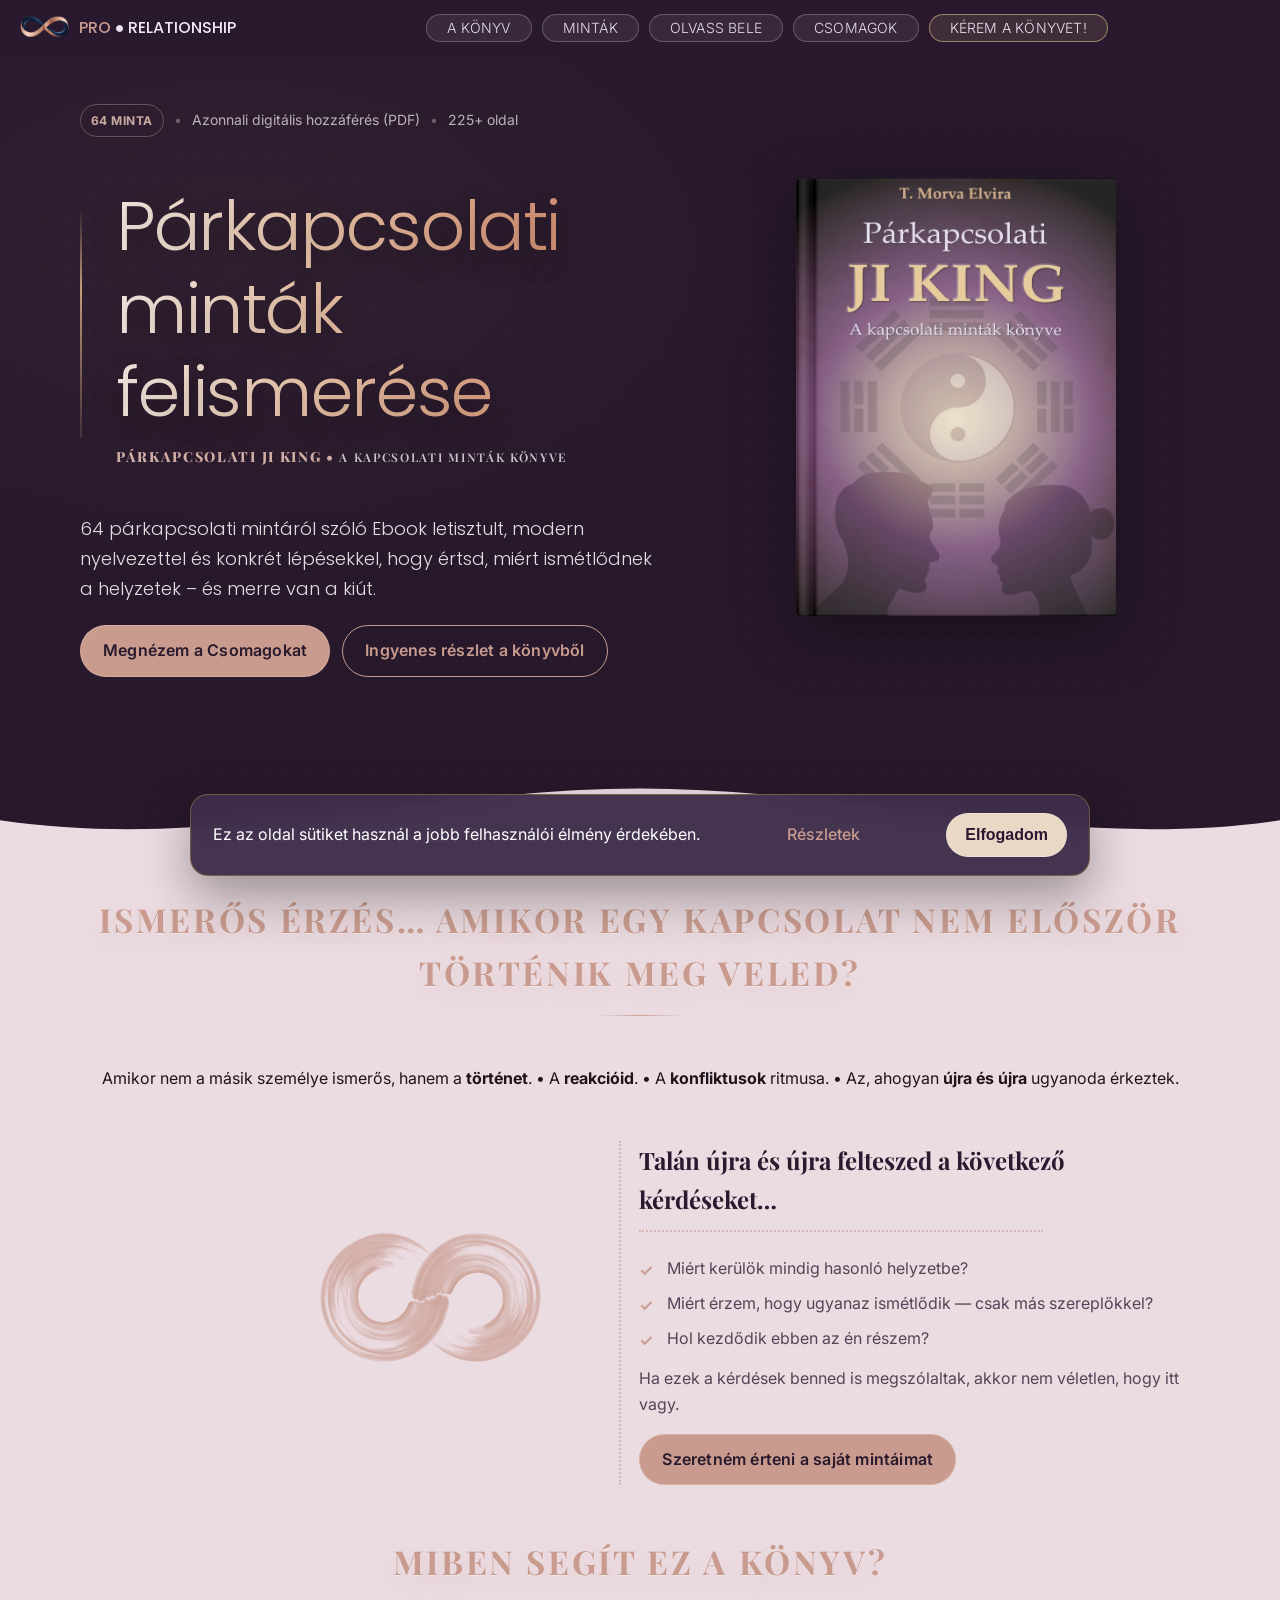
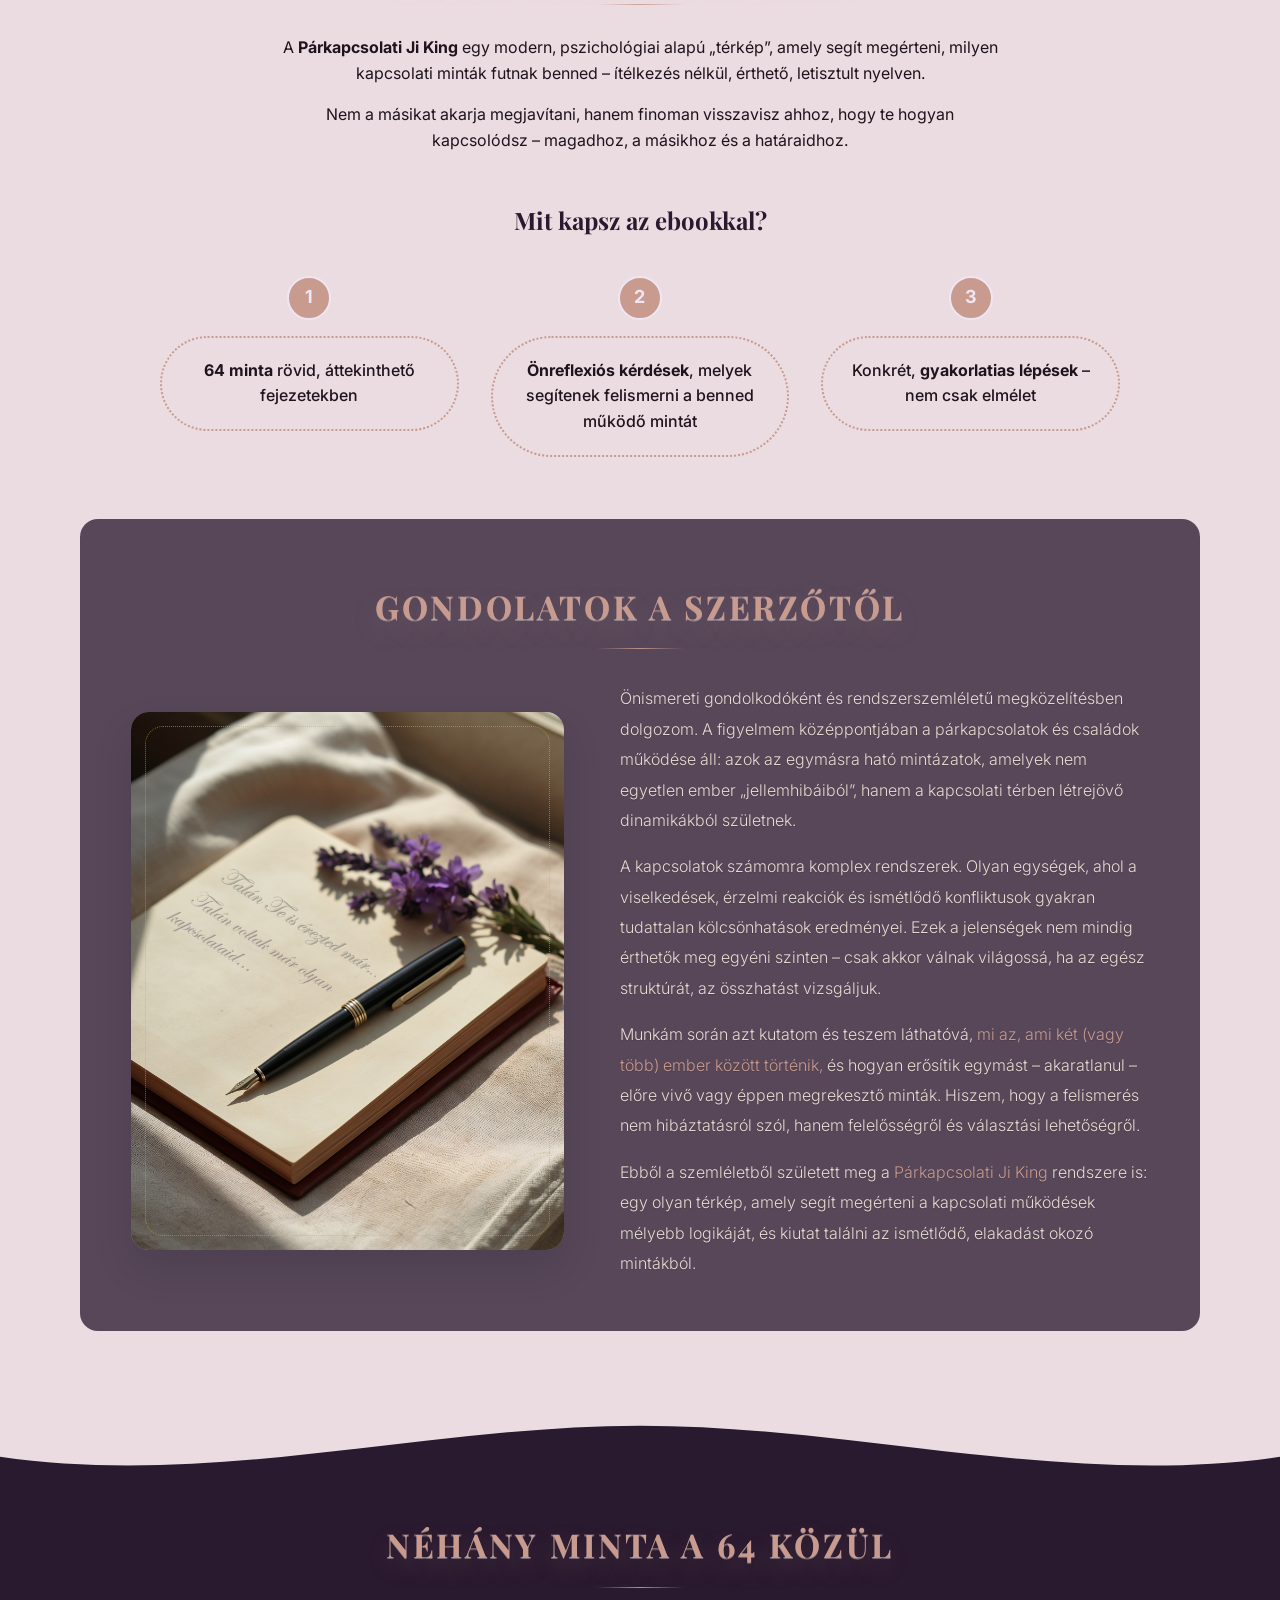
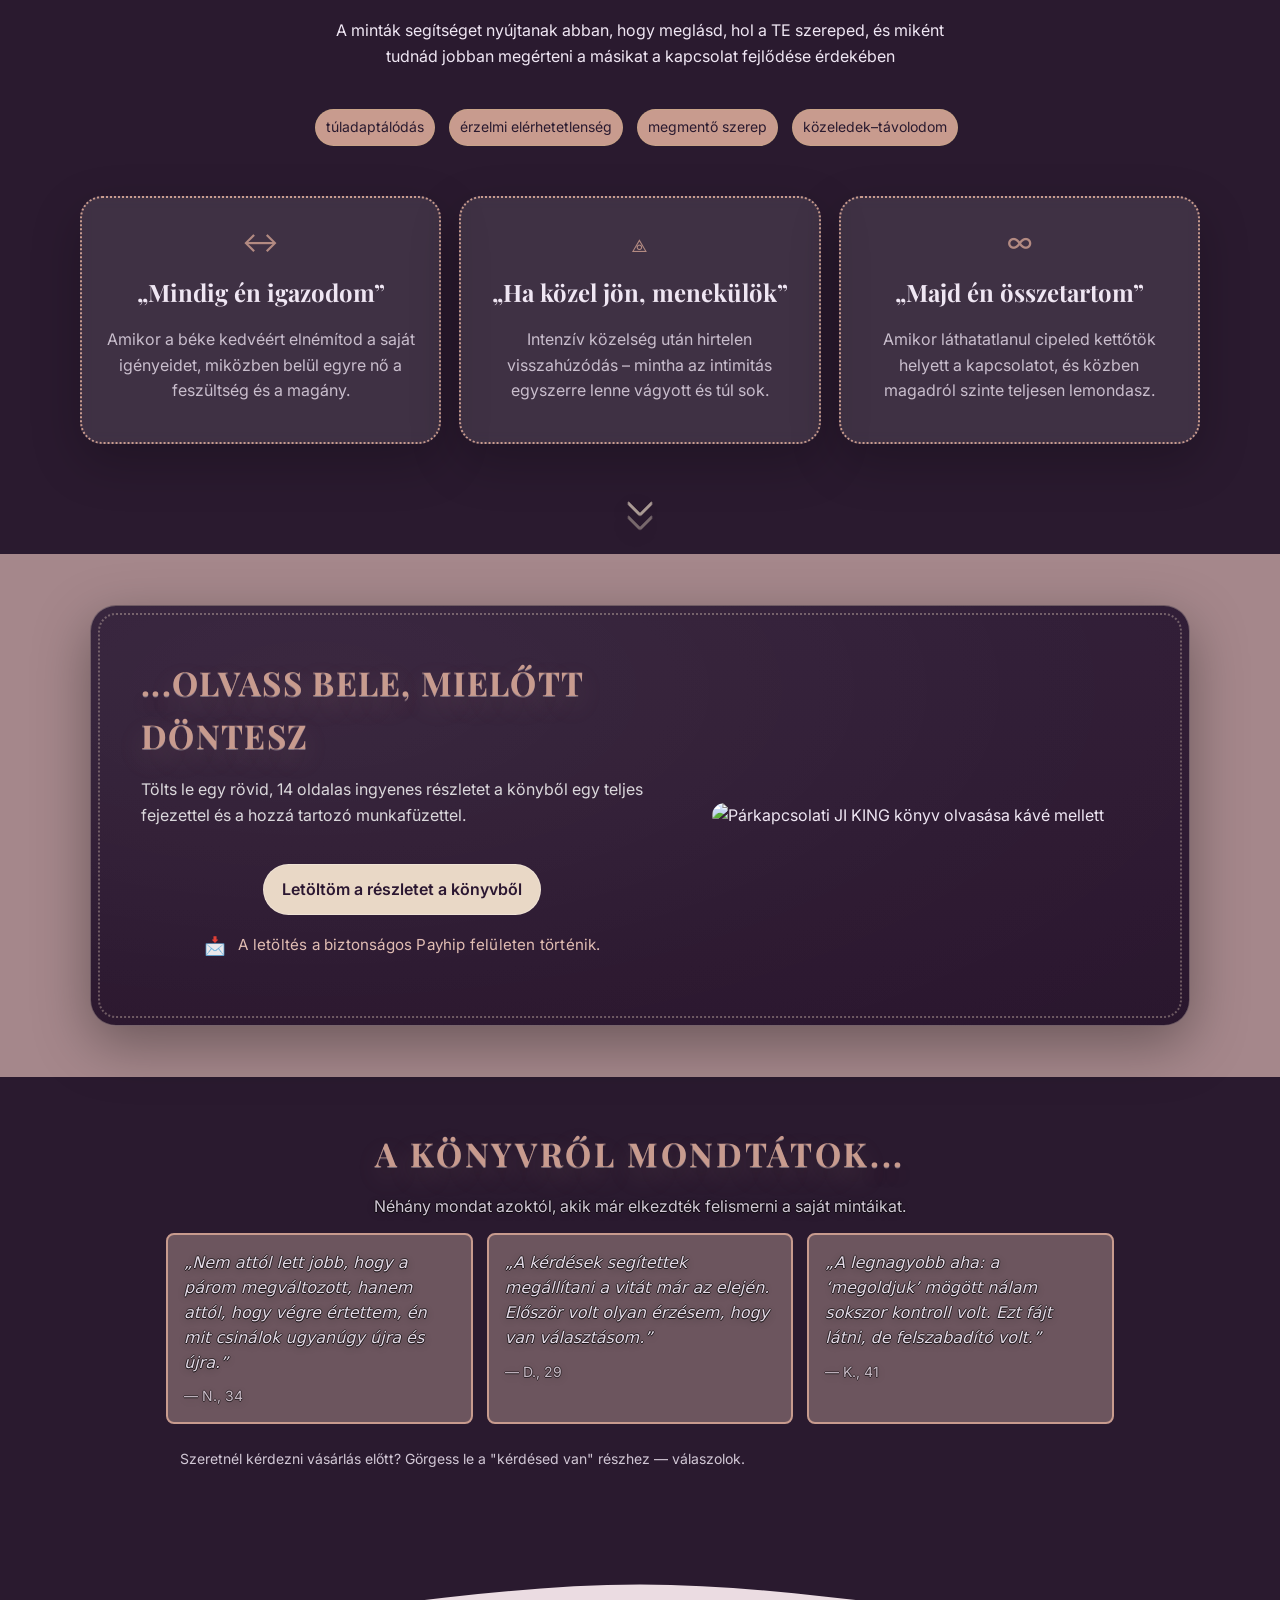
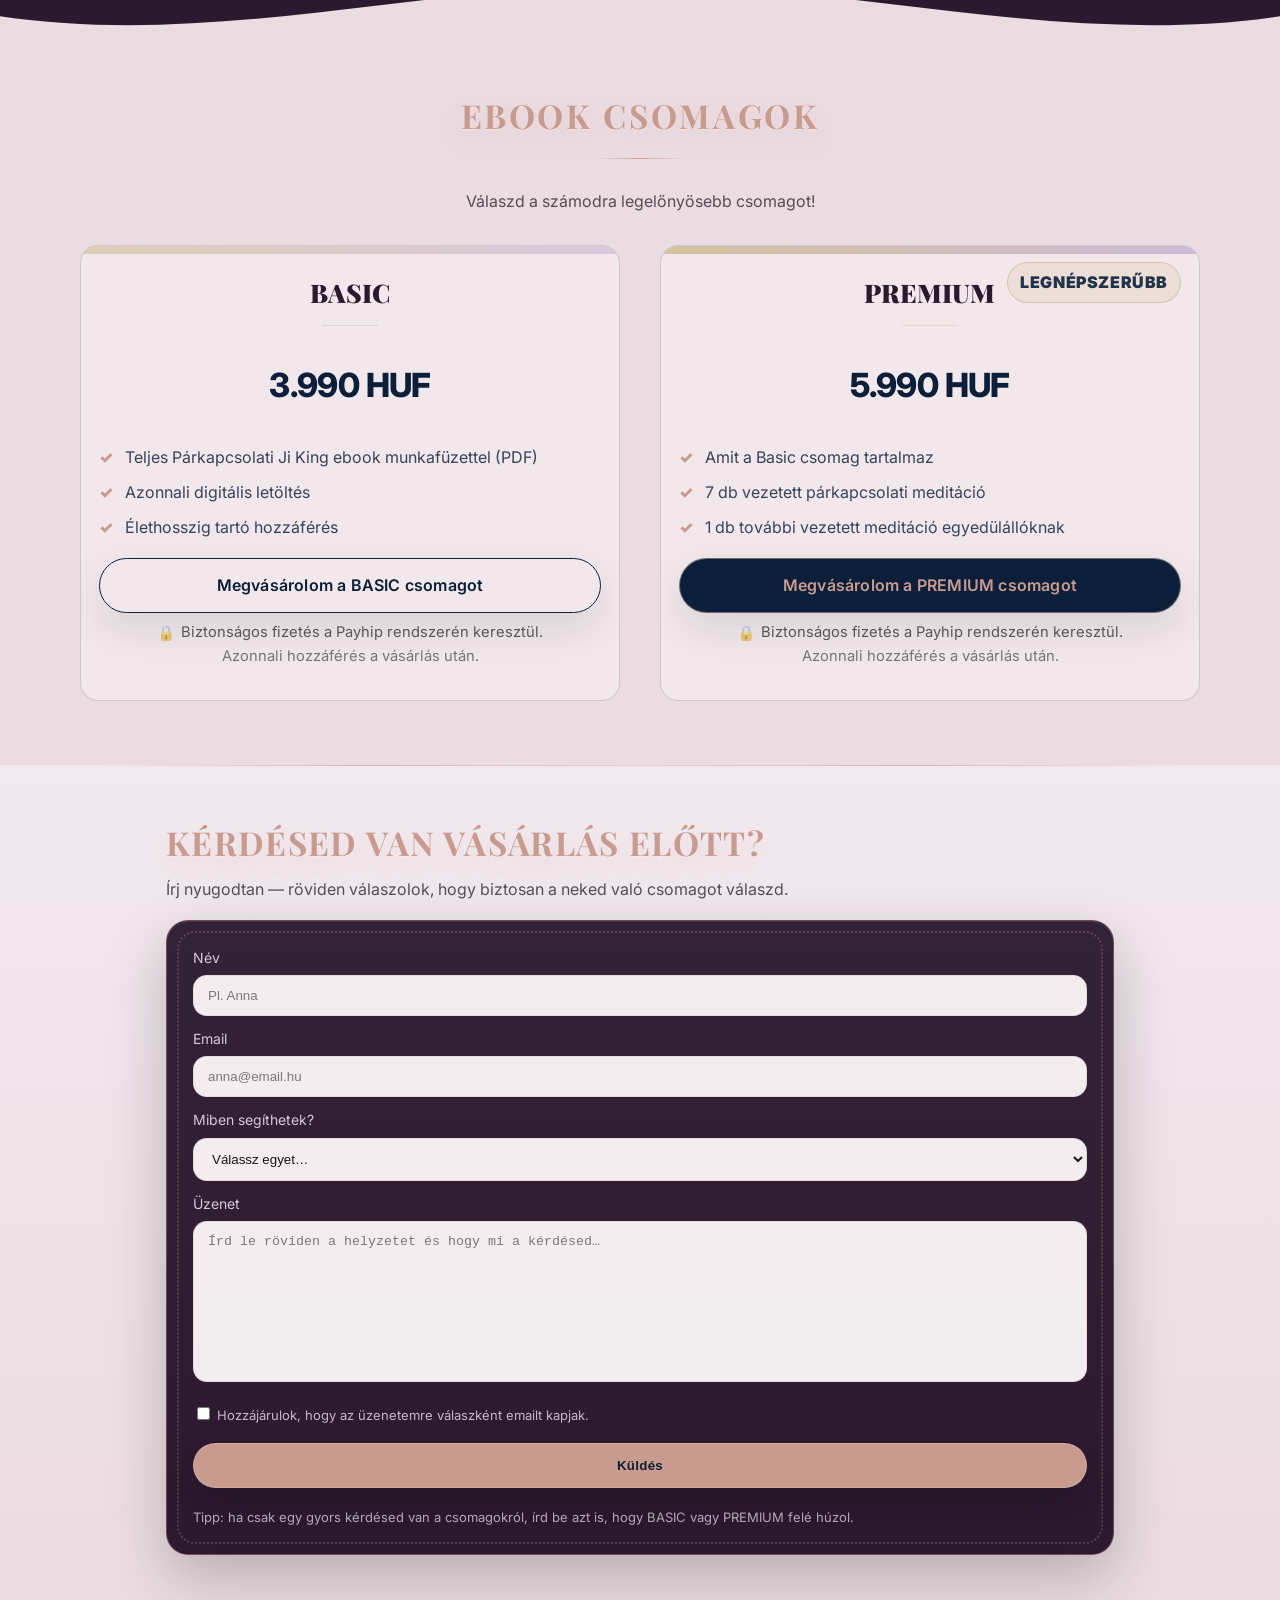
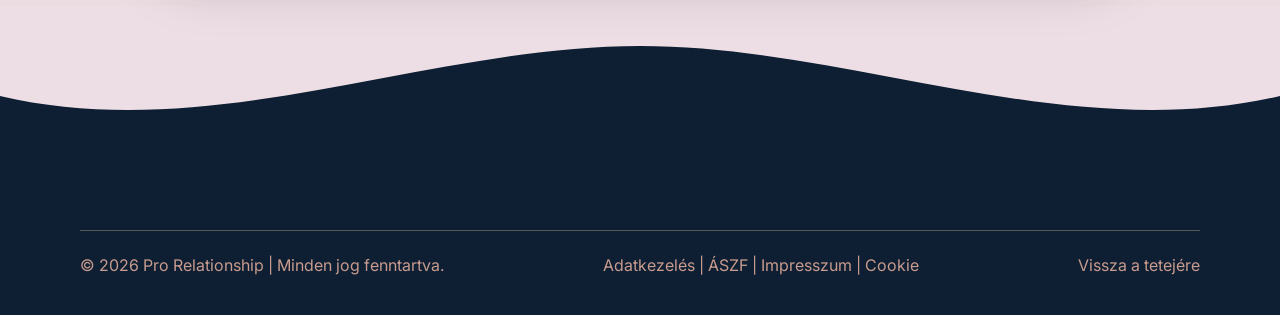
==== commit 89a9768f: "Add files via upload" ====
--- a/index.html
+++ b/index.html
@@ -491,7 +491,7 @@
 
   <div class="form-row">
     <label for="message">Üzenet</label>
-    <textarea id="message" name="message" rows="5"
+    <textarea id="message" name="message" rows="9" maxlength="800"
       placeholder="Írd le röviden a helyzetet és hogy mi a kérdésed…"
       required></textarea>
   </div>
--- a/styles.css
+++ b/styles.css
@@ -2122,6 +2122,10 @@
   color: rgba(239,230,243,.70);
 }
 
+#kapcsolat textarea{
+  resize: none;
+}
+
 /* Mobil */
 @media (max-width: 900px){
   #kapcsolat.contact-block{ padding: 28px 0; }
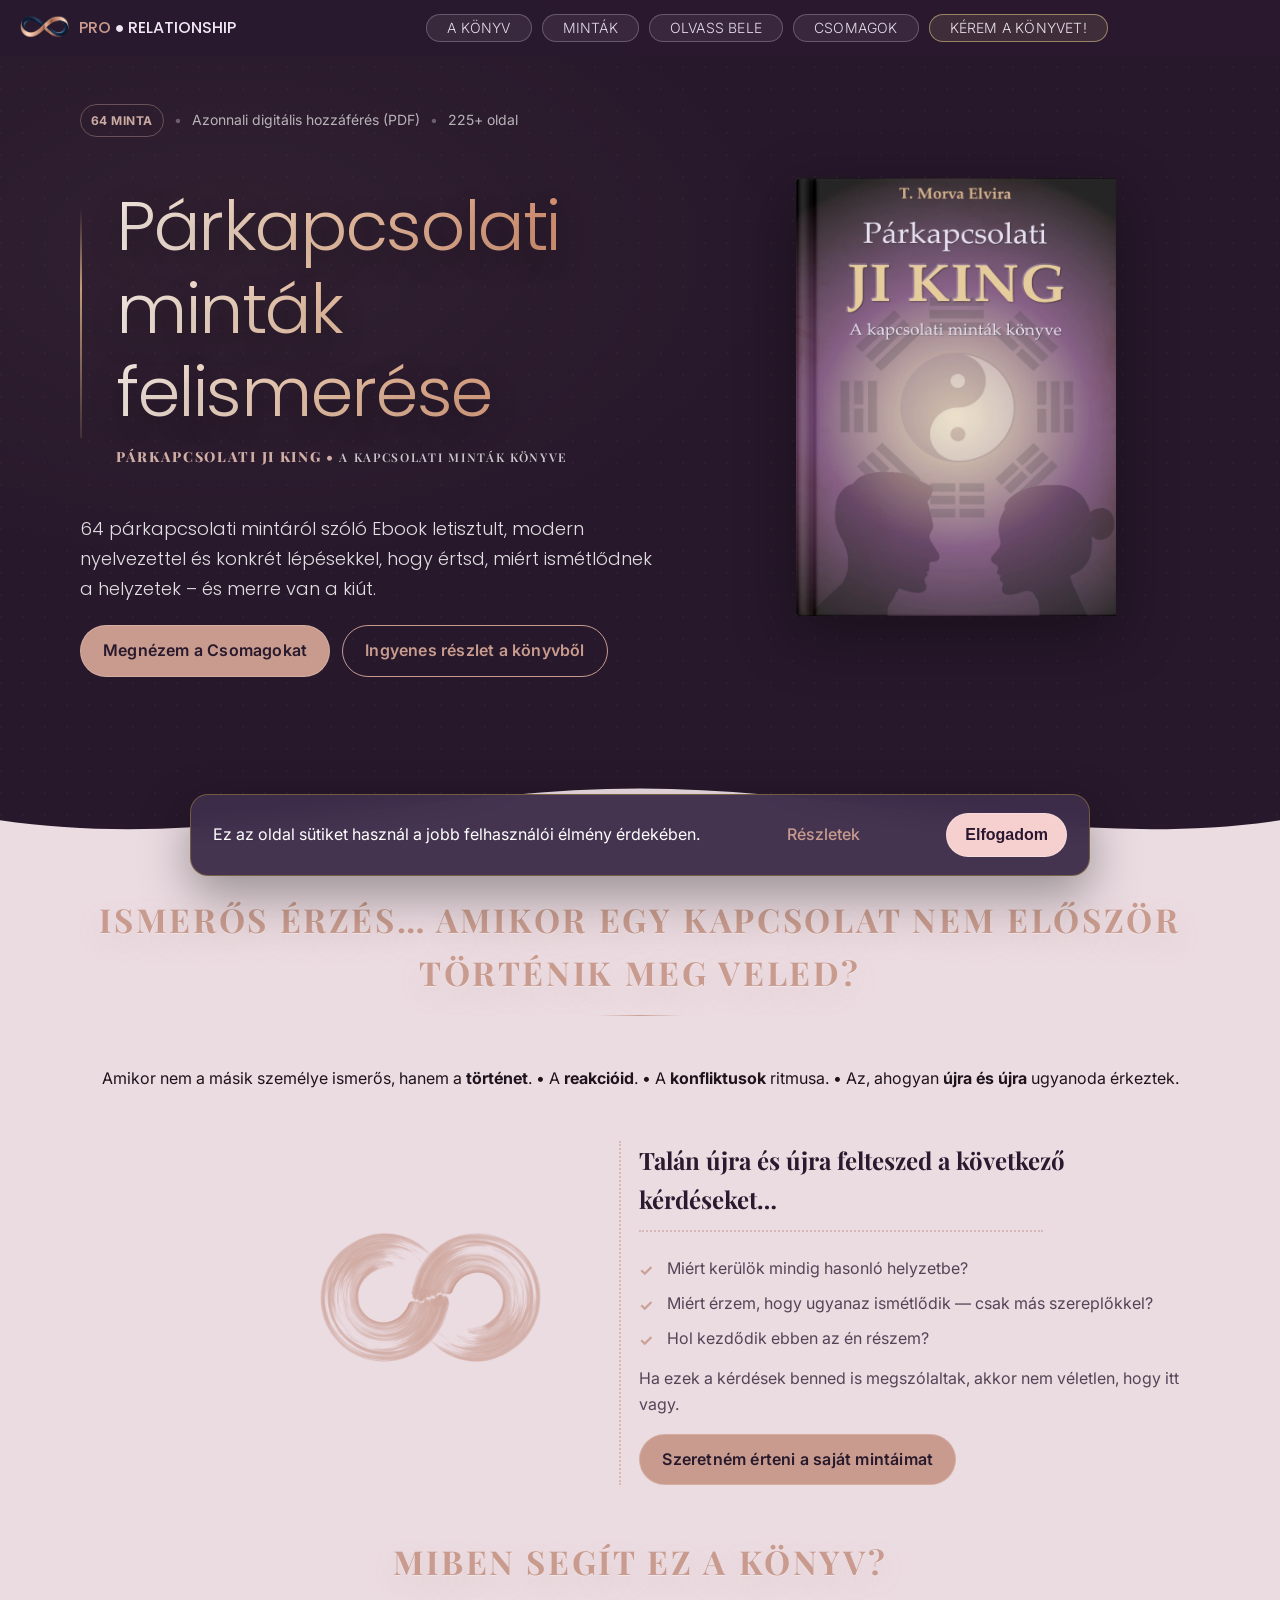
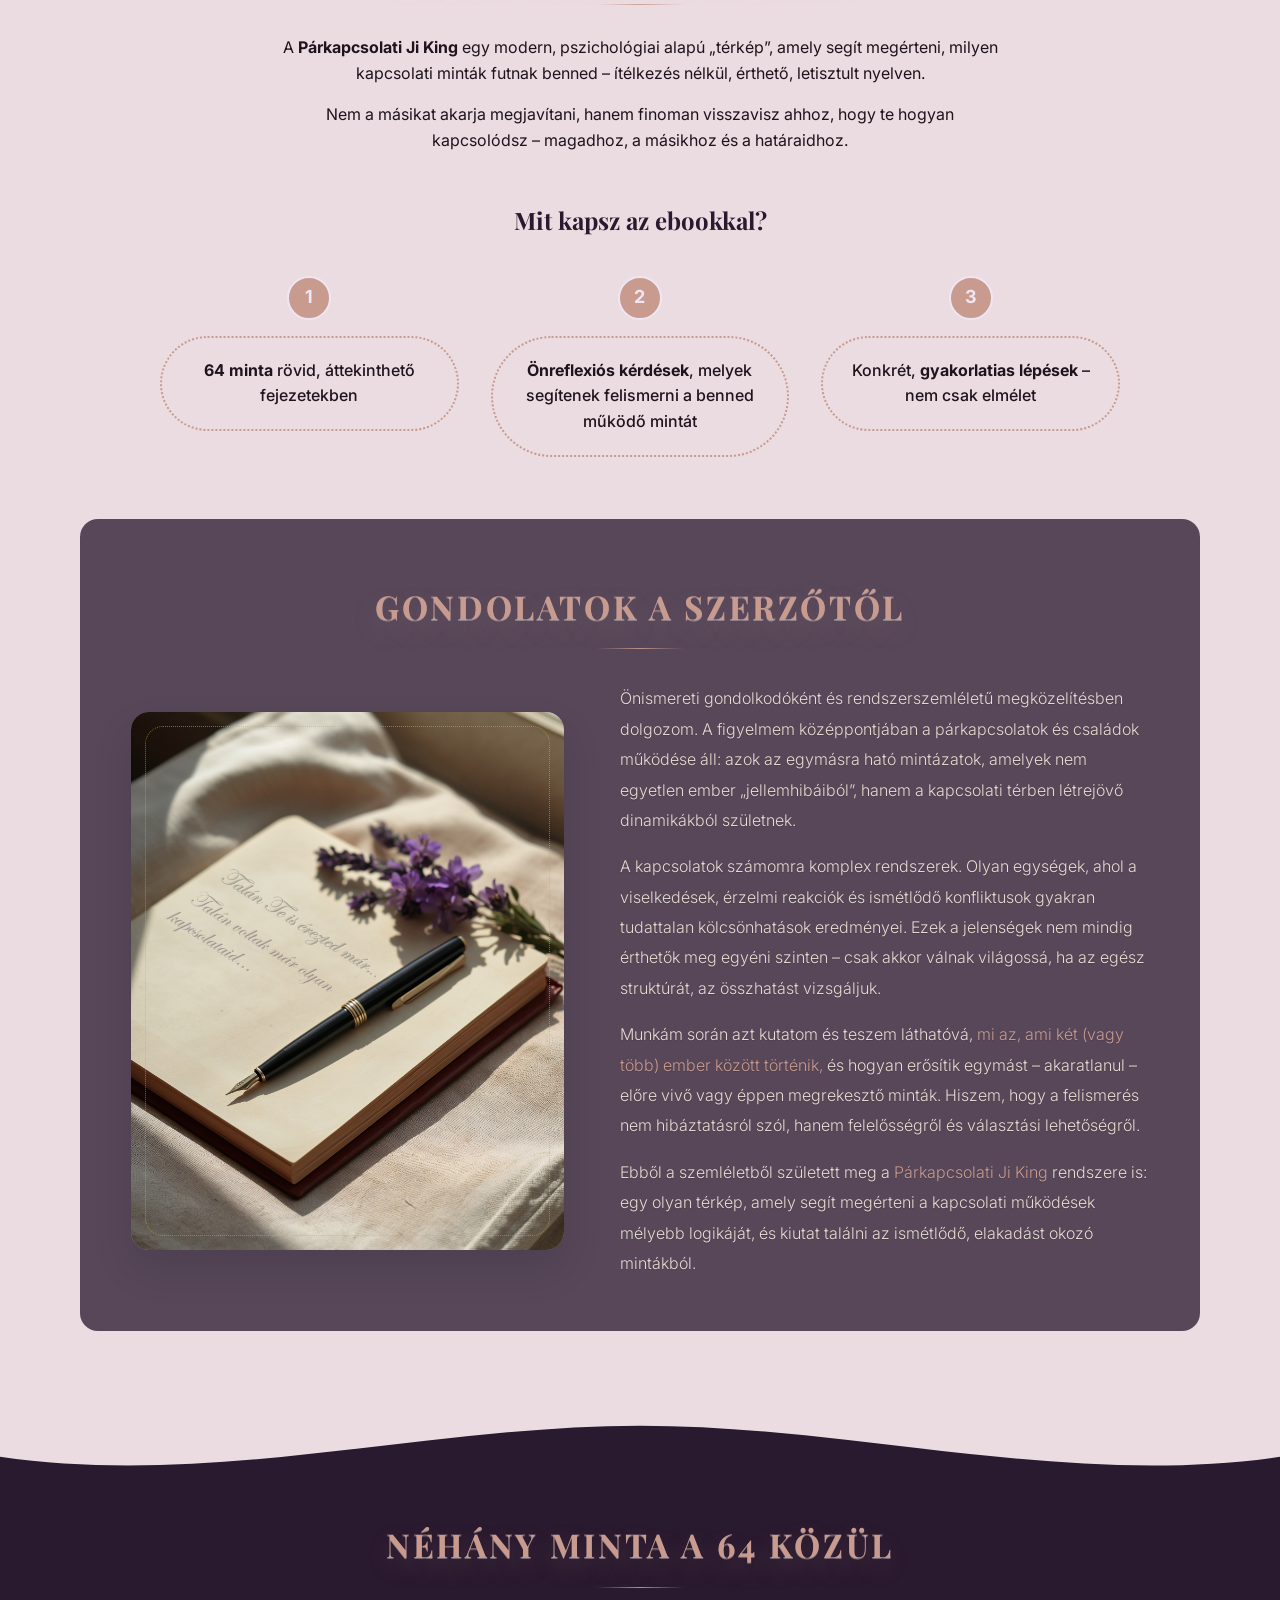
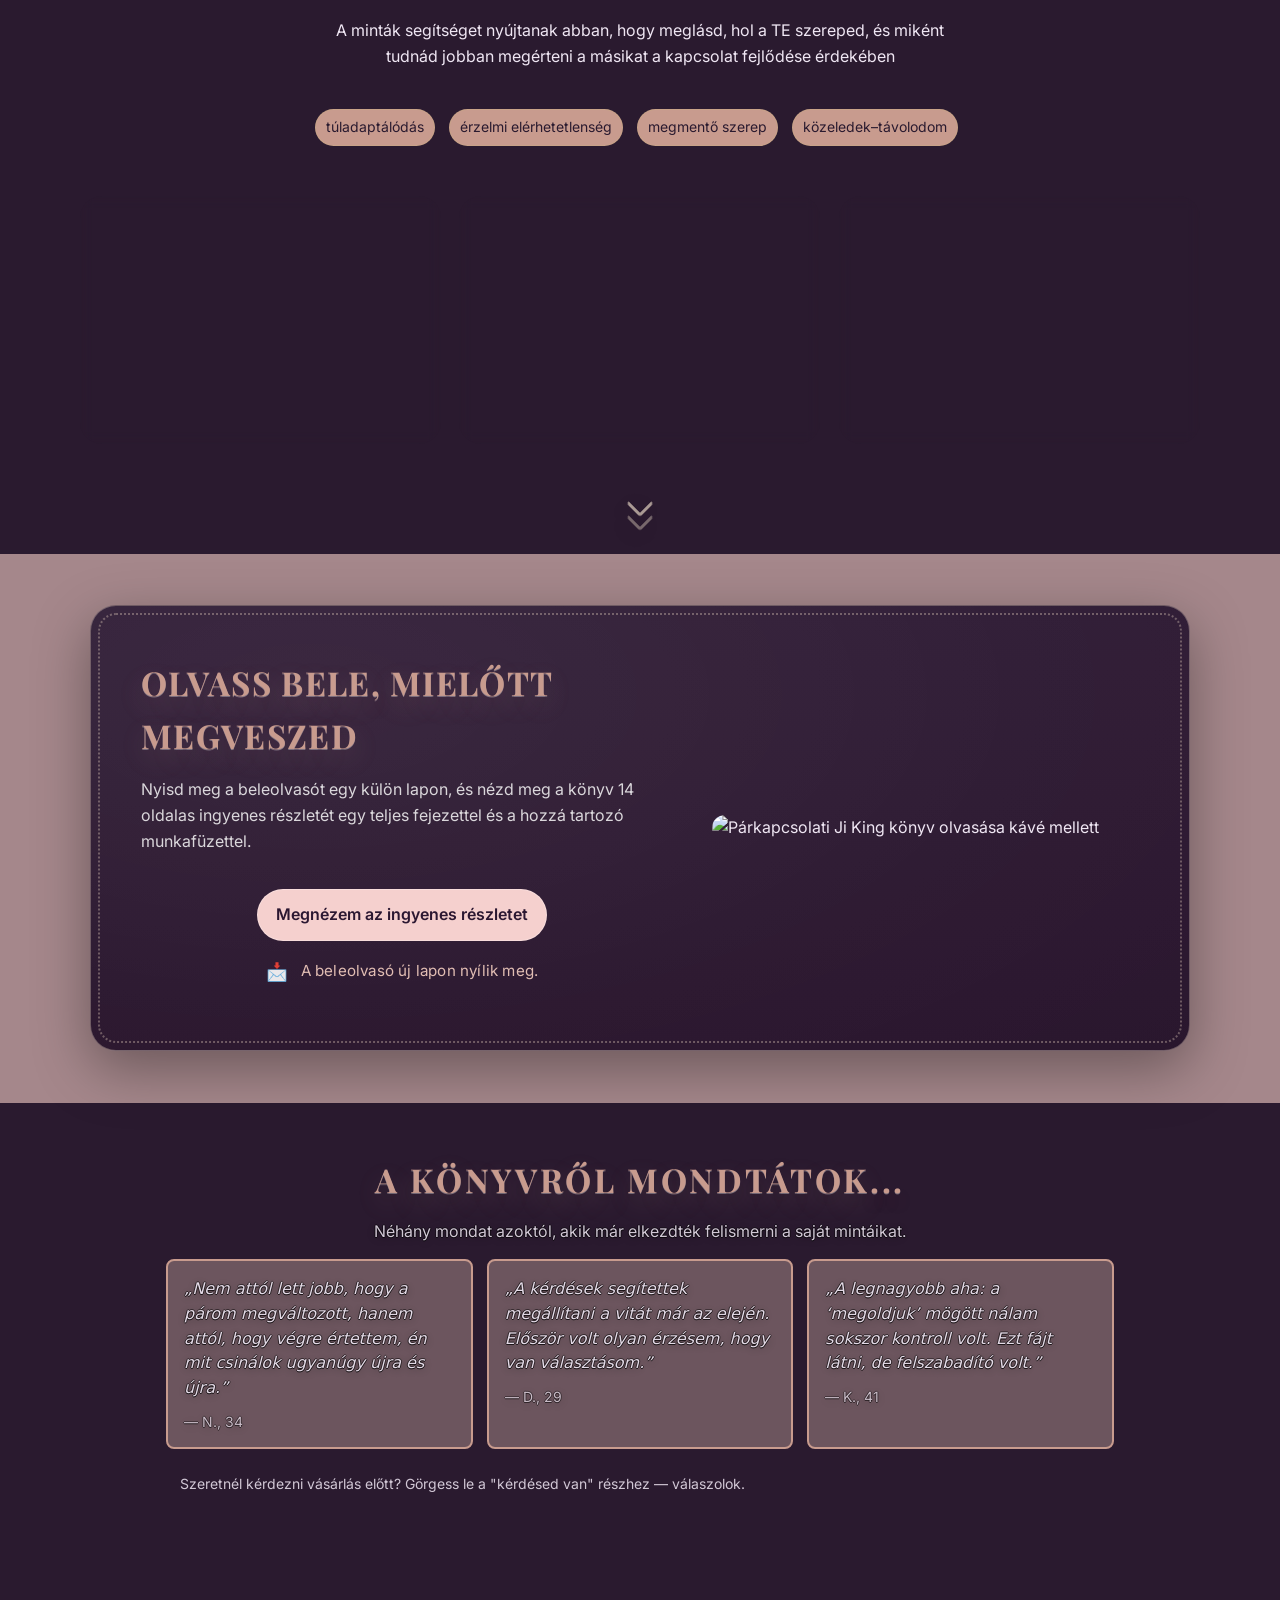
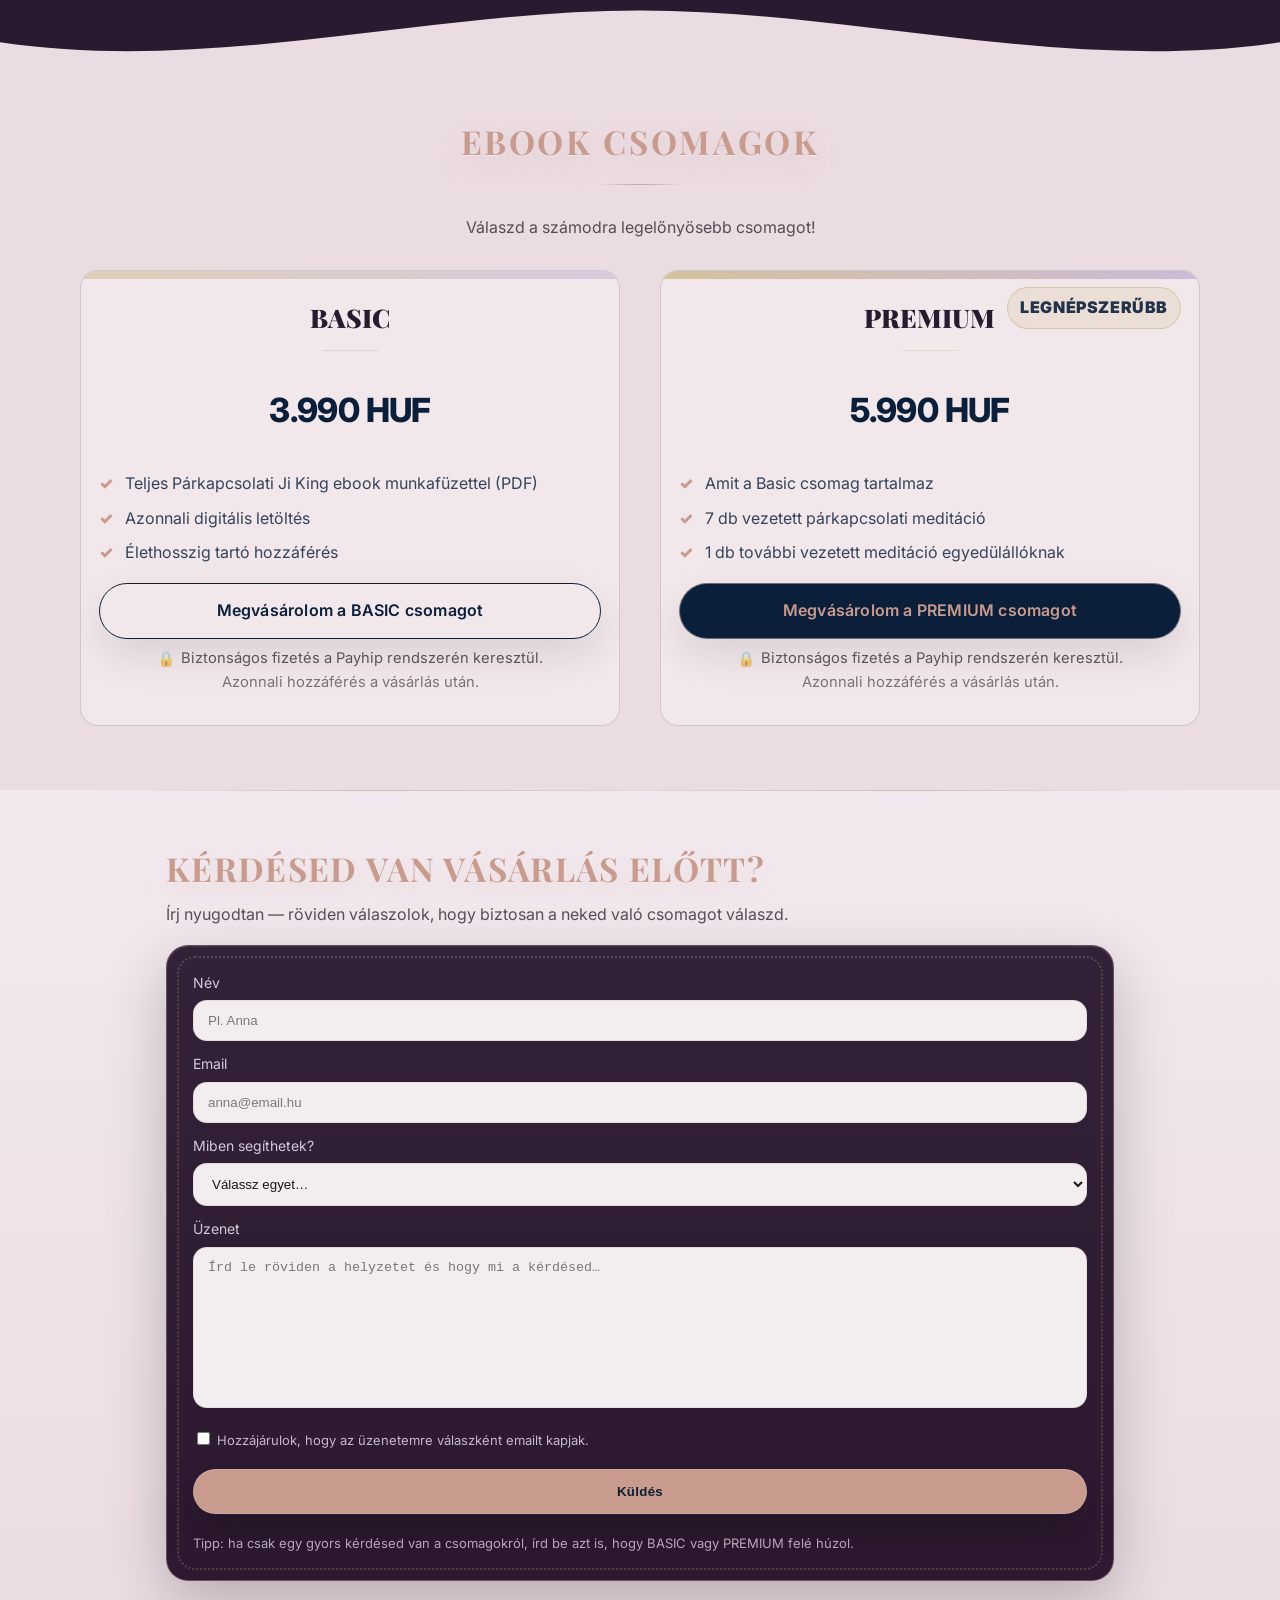
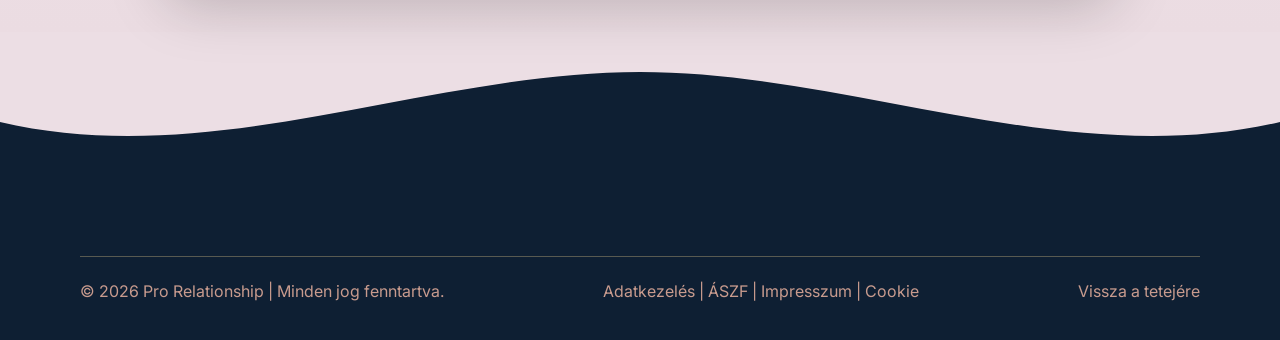
==== commit fcf42cea: "Add files via upload pdf added to index" ====
--- a/index.html
+++ b/index.html
@@ -326,27 +326,42 @@
         </div>
 <div class="section-cue" aria-hidden="true"></div>
 <div class=form-wrapper-container>
-        <section id="reszlet" class="form-wrapper">
-          <div class="form-container">
-            <h2>...Olvass bele, mielőtt döntesz</h2>
-            <p class="form-muted">
-              Tölts le egy rövid, 14 oldalas ingyenes részletet a könyből egy teljes fejezettel és a hozzá tartozó
-              munkafüzettel.
-            </p>
-            <div class="form-btn-wrapper">
-              <a class="btn-form" href="https://store.pro-relationship.com/b/parkapcsolatijikingreszlet" target="_blank"
-                rel="noopener">Letöltöm a részletet a könyvből</a>
-            </div>
-            <p class="lead-trust">
-              <span class="icon">📩</span>
-              A letöltés a biztonságos Payhip felületen történik.
-            </p>
-          </div>
-          <div class="form-image">
-            <img src="images/book.png" alt="Párkapcsolati JI KING könyv olvasása kávé mellett" class="bookpic"
-              loading="lazy" />
-          </div>
-        </section>
+<section id="reszlet" class="form-wrapper">
+  <div class="form-container">
+    <h2>Olvass bele, mielőtt megveszed</h2>
+
+    <p class="form-muted">
+Nyisd meg a beleolvasót egy külön lapon, és nézd meg a könyv 14 oldalas ingyenes részletét egy teljes fejezettel és a hozzá tartozó munkafüzettel.
+
+    </p>
+
+    <div class="form-btn-wrapper">
+      <a
+        class="btn-form"
+        href="assets/preview/preview.pdf"
+        target="_blank"
+        rel="noopener"
+      >
+        Megnézem az ingyenes részletet
+      </a>
+
+    </div>
+
+    <p class="lead-trust">
+      <span class="icon">📩</span>
+      A beleolvasó új lapon nyílik meg.
+    </p>
+  </div>
+
+  <div class="form-image">
+    <img
+      src="images/book.png"
+      alt="Párkapcsolati Ji King könyv olvasása kávé mellett"
+      class="bookpic"
+      loading="lazy"
+    />
+  </div>
+</section>
 </div>
 <section id="velemenyek" class="testimonials" aria-labelledby="testimonials-title">
   <div class="testimonials-inner">
--- a/styles.css
+++ b/styles.css
@@ -939,7 +939,7 @@
   color: rgba(255,255,255,.82);
 }
 .btn-form{
-  background: #e9d8c6;
+  background: #f5d0ce;
   color: #2b1731;
   border: 1px solid rgba(255,255,255,.25);
 }
@@ -2133,3 +2133,6 @@
   #kapcsolat .contact-form::after{ inset: 10px; }
 }
 
+
+
+
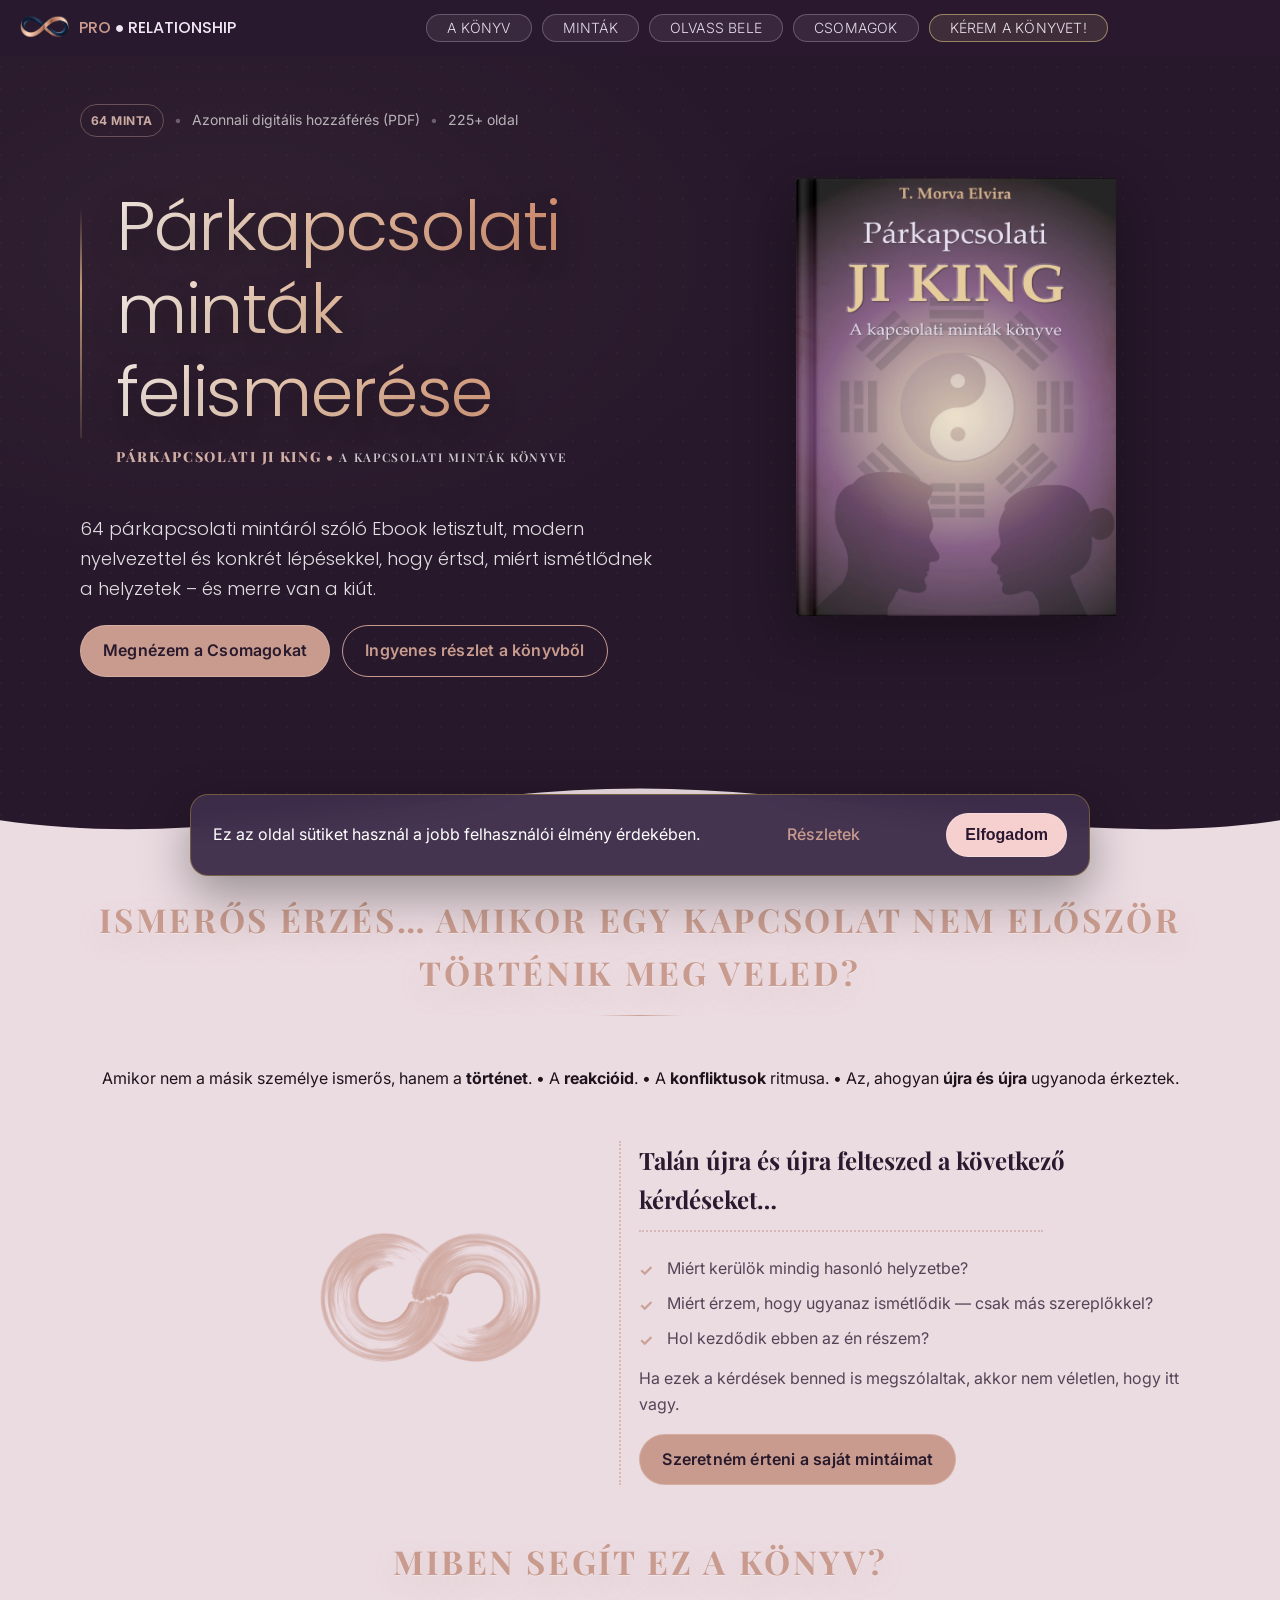
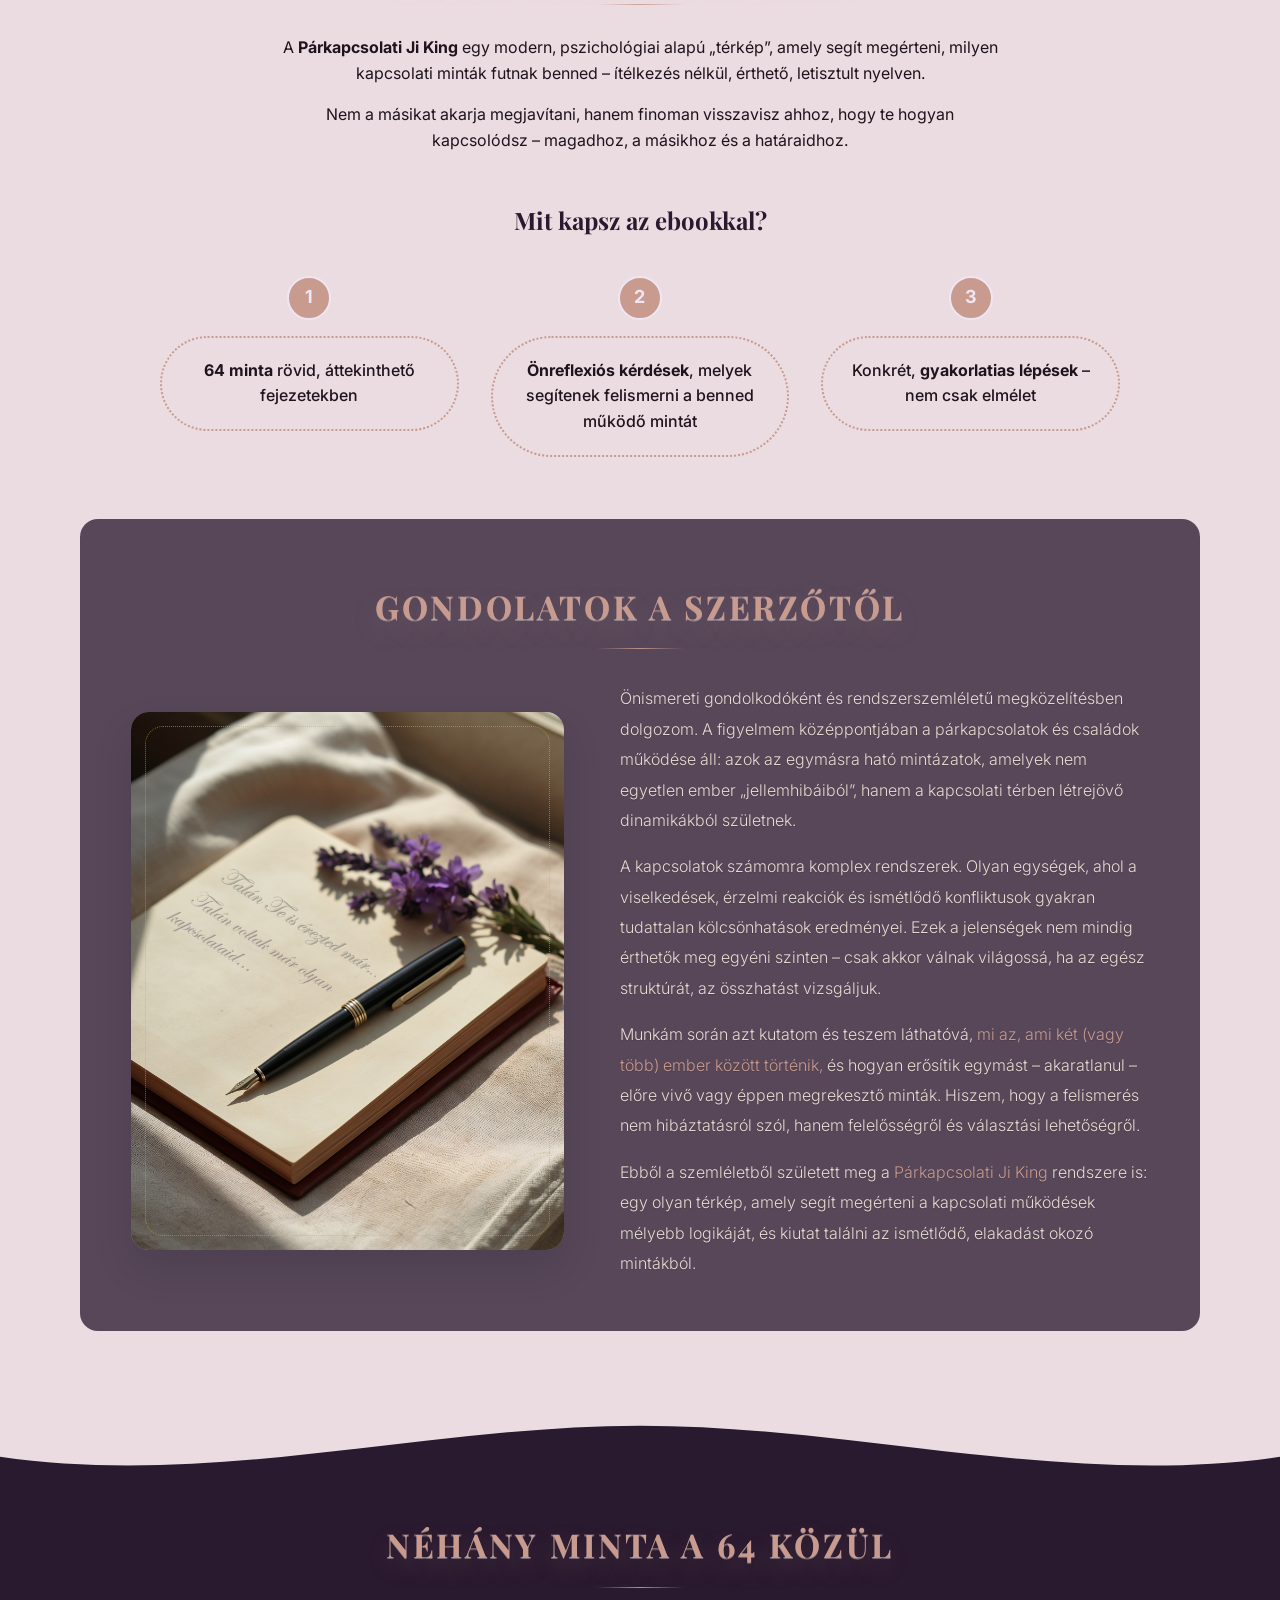
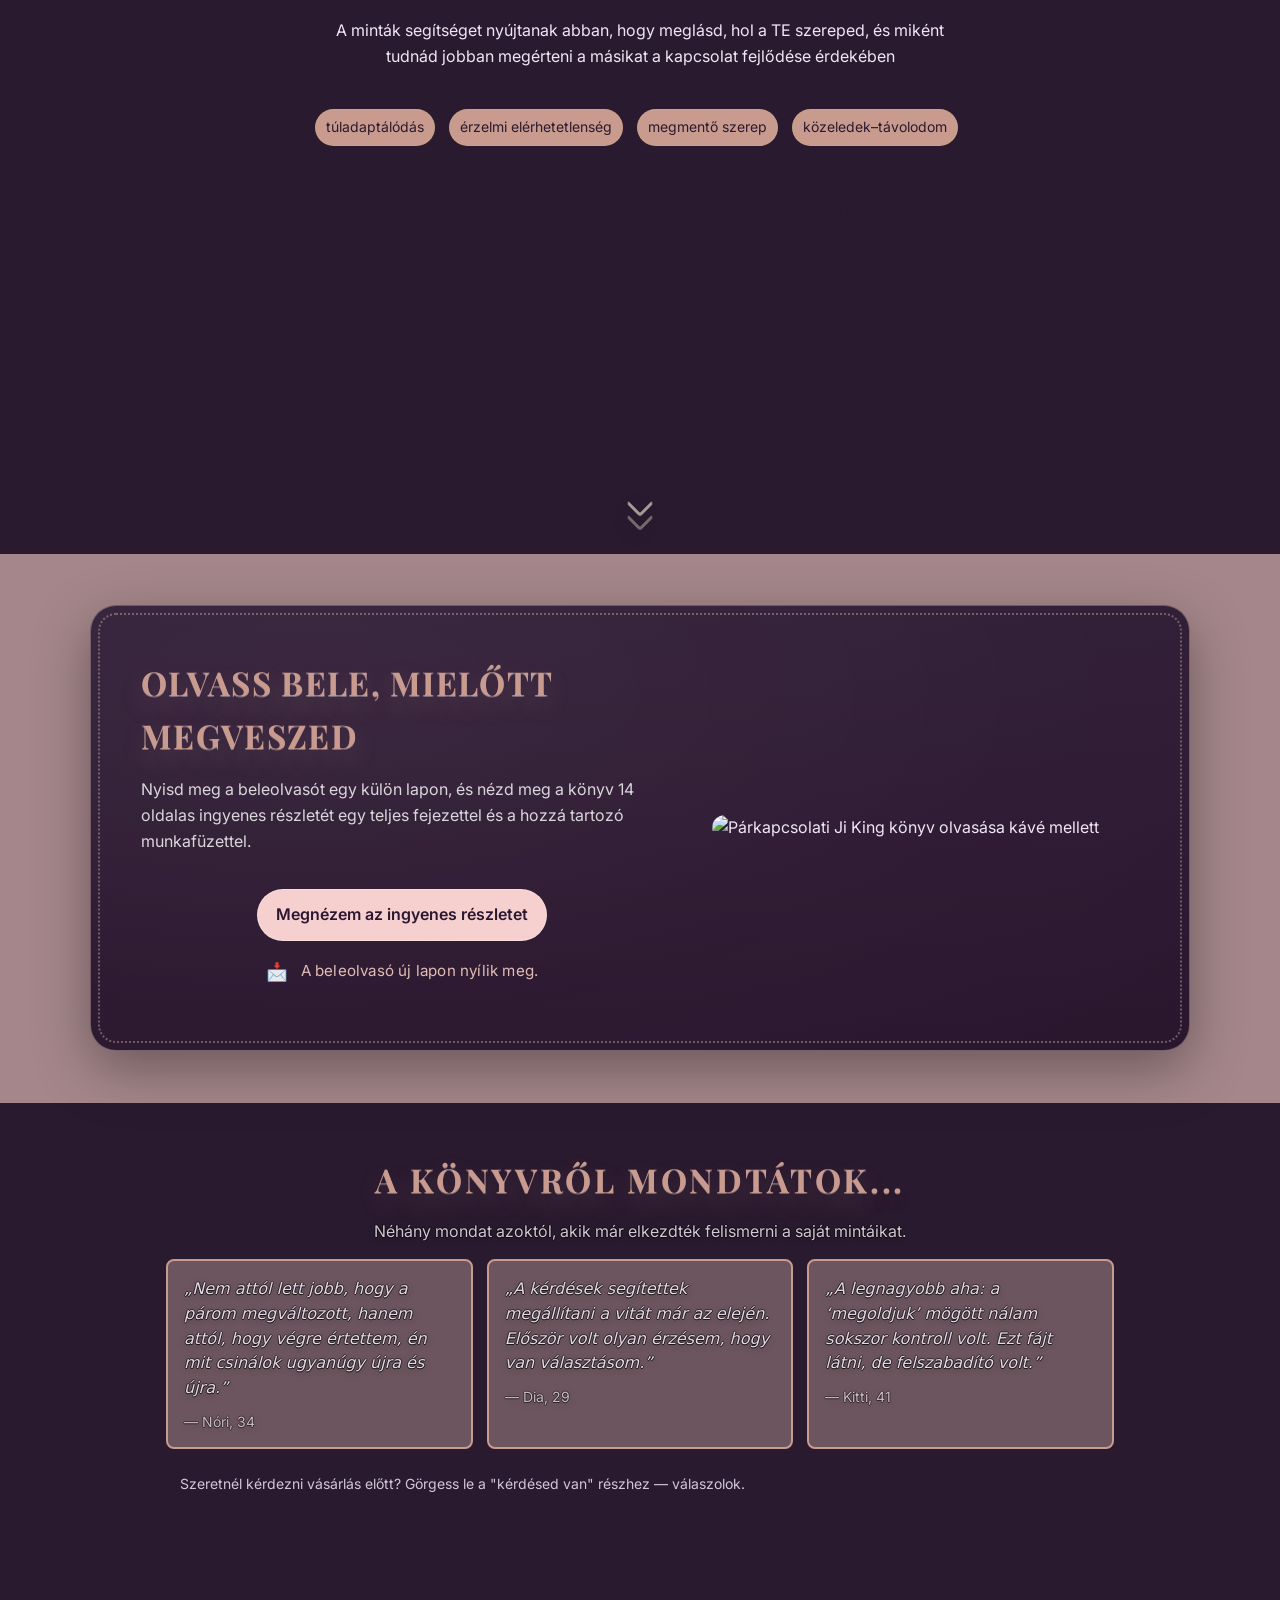
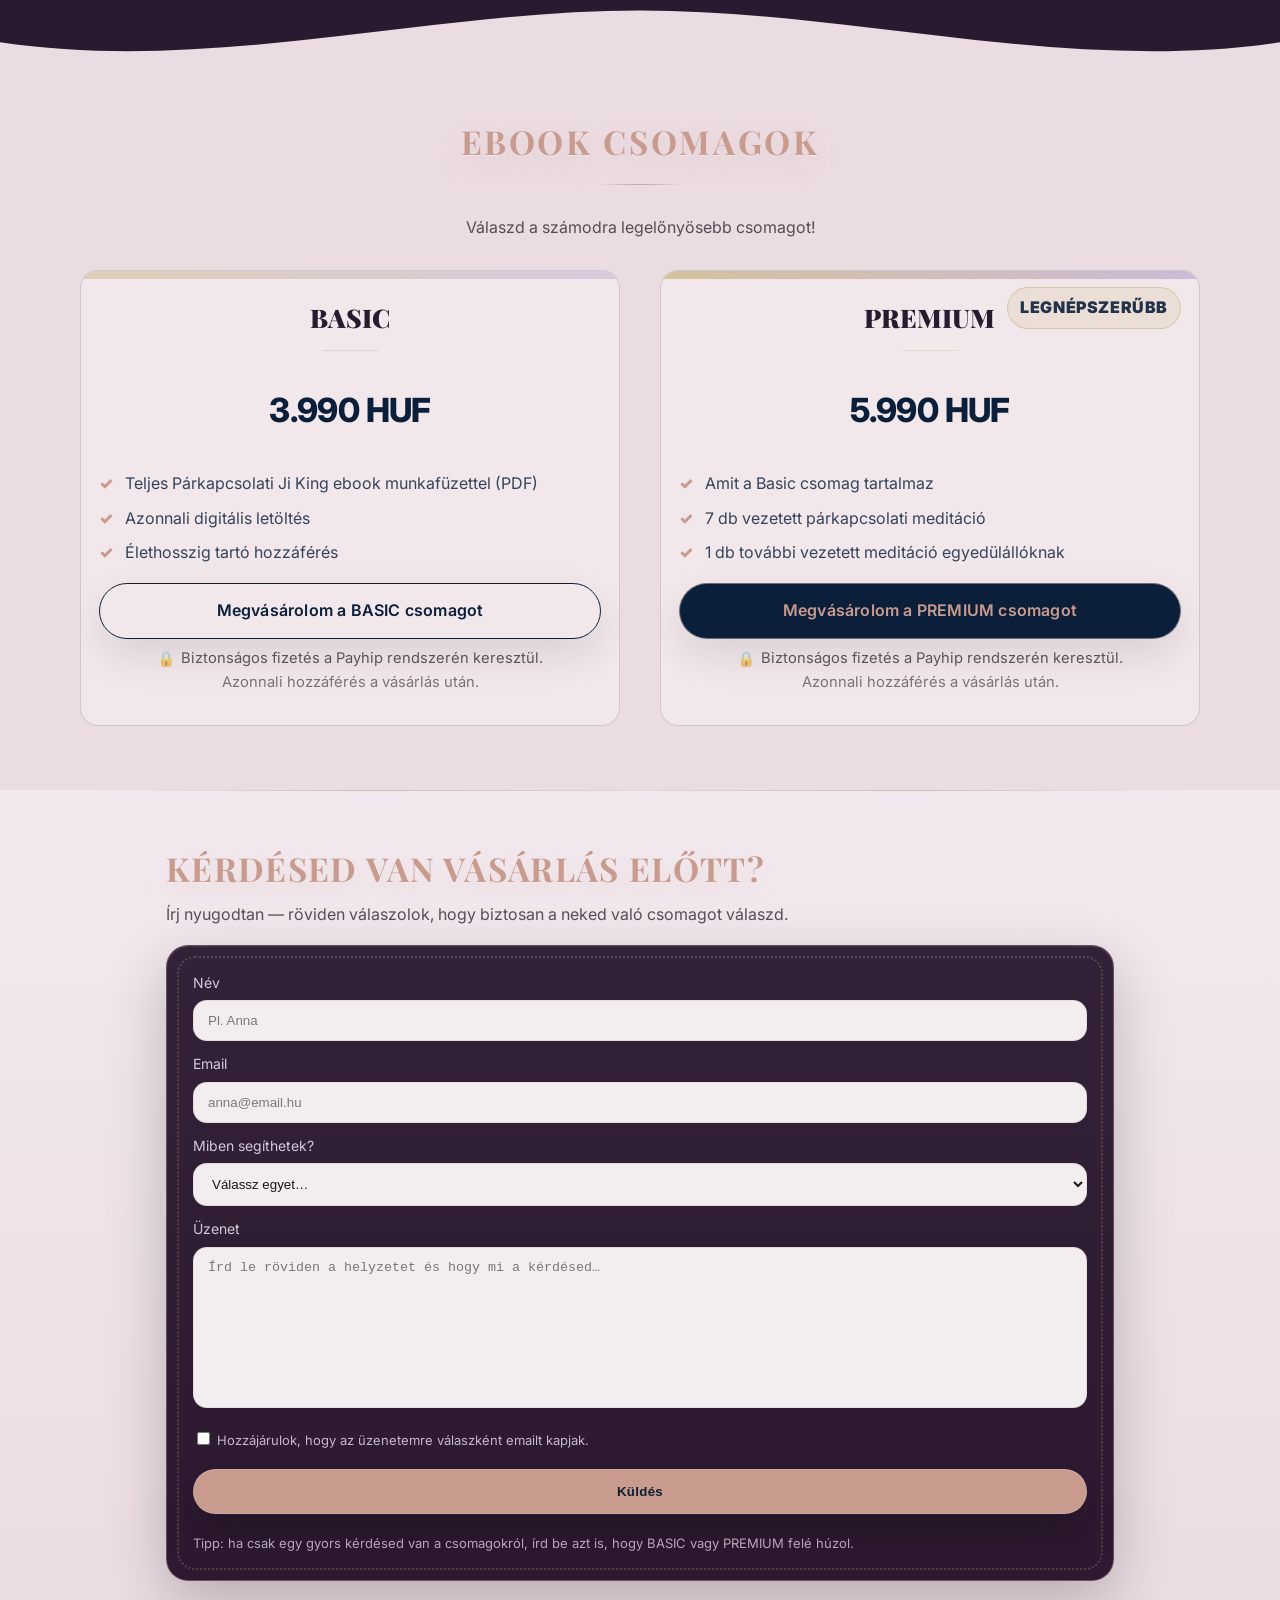
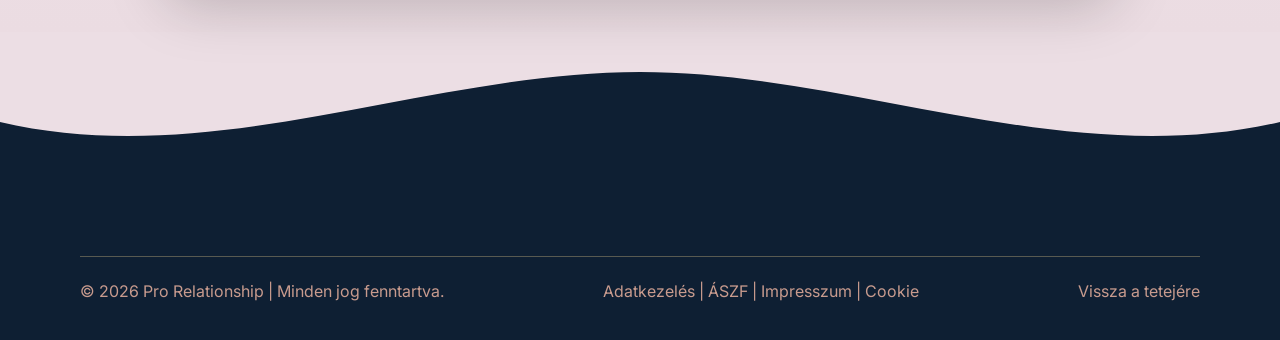
==== commit afdf1b7e: "Add files via upload rename names" ====
--- a/index.html
+++ b/index.html
@@ -375,21 +375,21 @@
         <blockquote>
           „Nem attól lett jobb, hogy a párom megváltozott, hanem attól, hogy végre értettem, én mit csinálok ugyanúgy újra és újra.”
         </blockquote>
-        <figcaption>— N., 34</figcaption>
+        <figcaption>— Nóri, 34</figcaption>
       </figure>
 
       <figure class="t-card">
         <blockquote>
           „A kérdések segítettek megállítani a vitát már az elején. Először volt olyan érzésem, hogy van választásom.”
         </blockquote>
-        <figcaption>— D., 29</figcaption>
+        <figcaption>— Dia, 29</figcaption>
       </figure>
 
       <figure class="t-card">
         <blockquote>
           „A legnagyobb aha: a ‘megoldjuk’ mögött nálam sokszor kontroll volt. Ezt fájt látni, de felszabadító volt.”
         </blockquote>
-        <figcaption>— K., 41</figcaption>
+        <figcaption>— Kitti, 41</figcaption>
       </figure>
     </div>
 
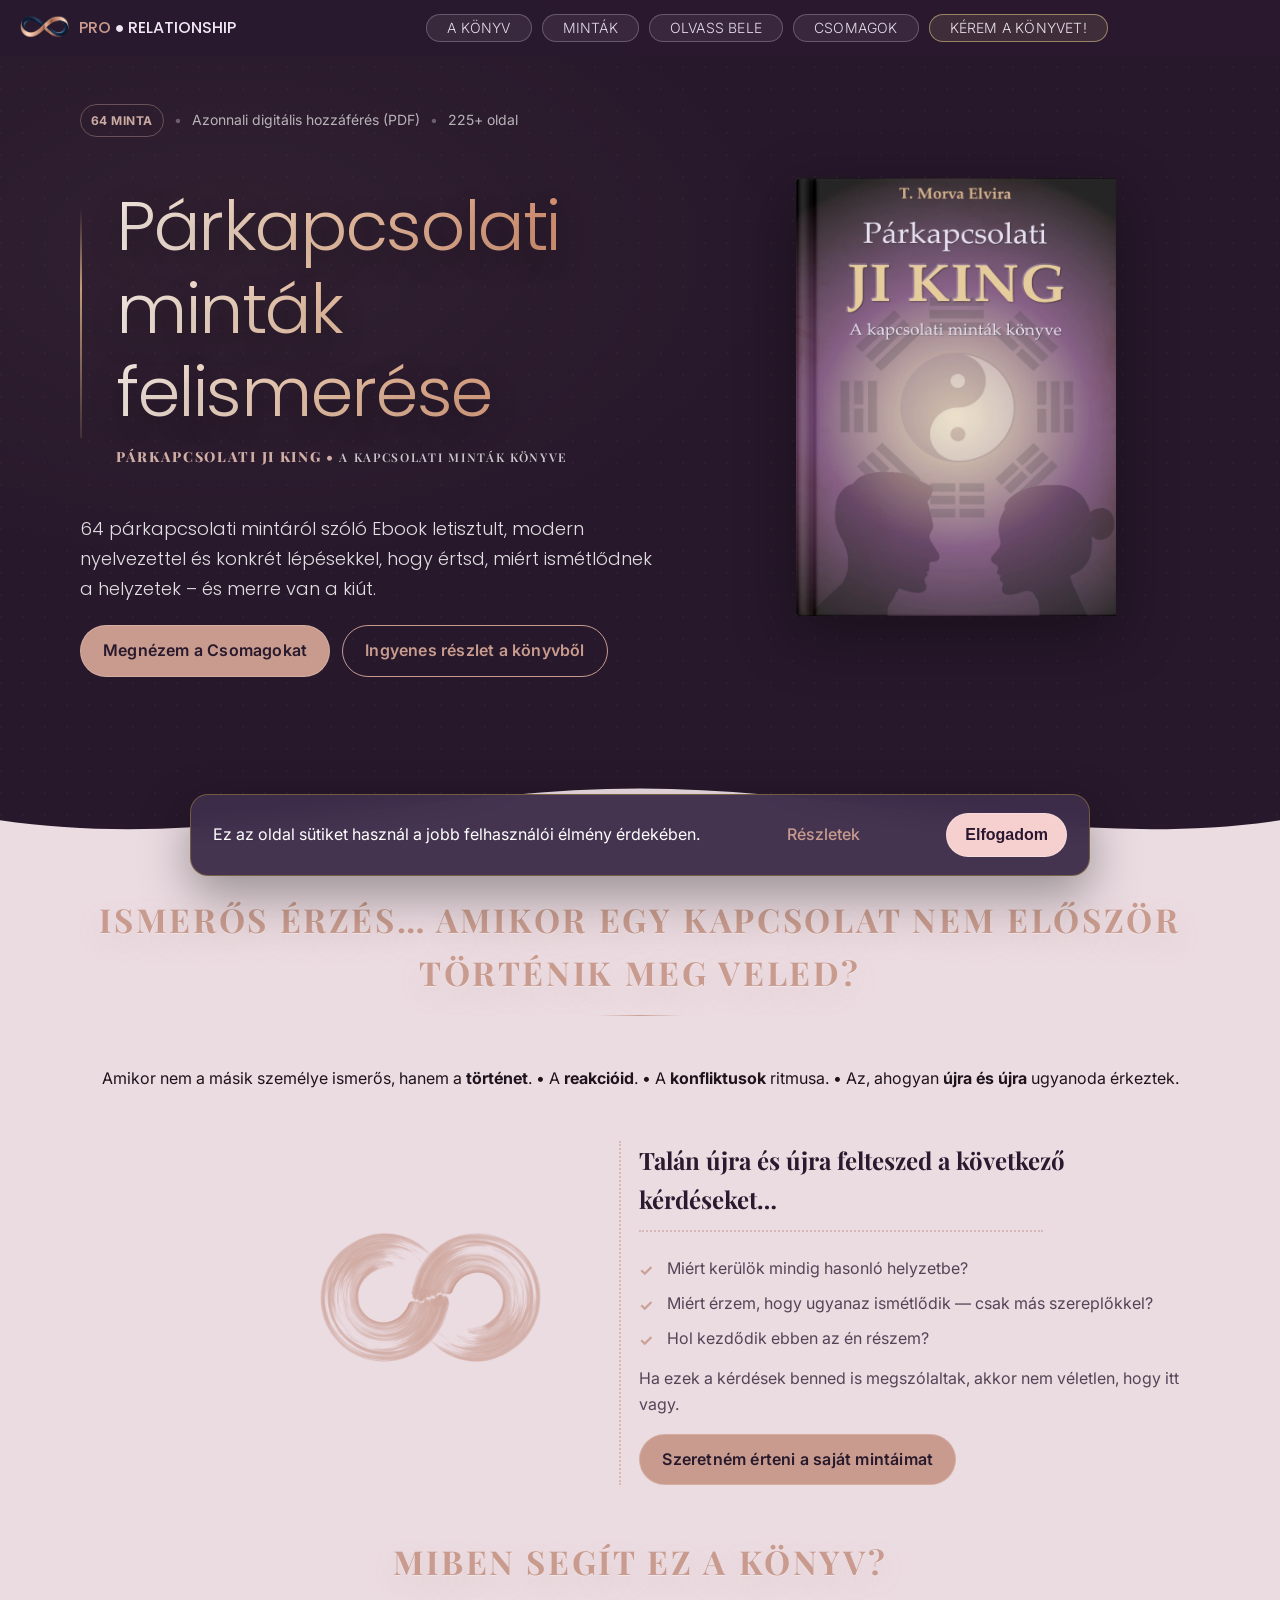
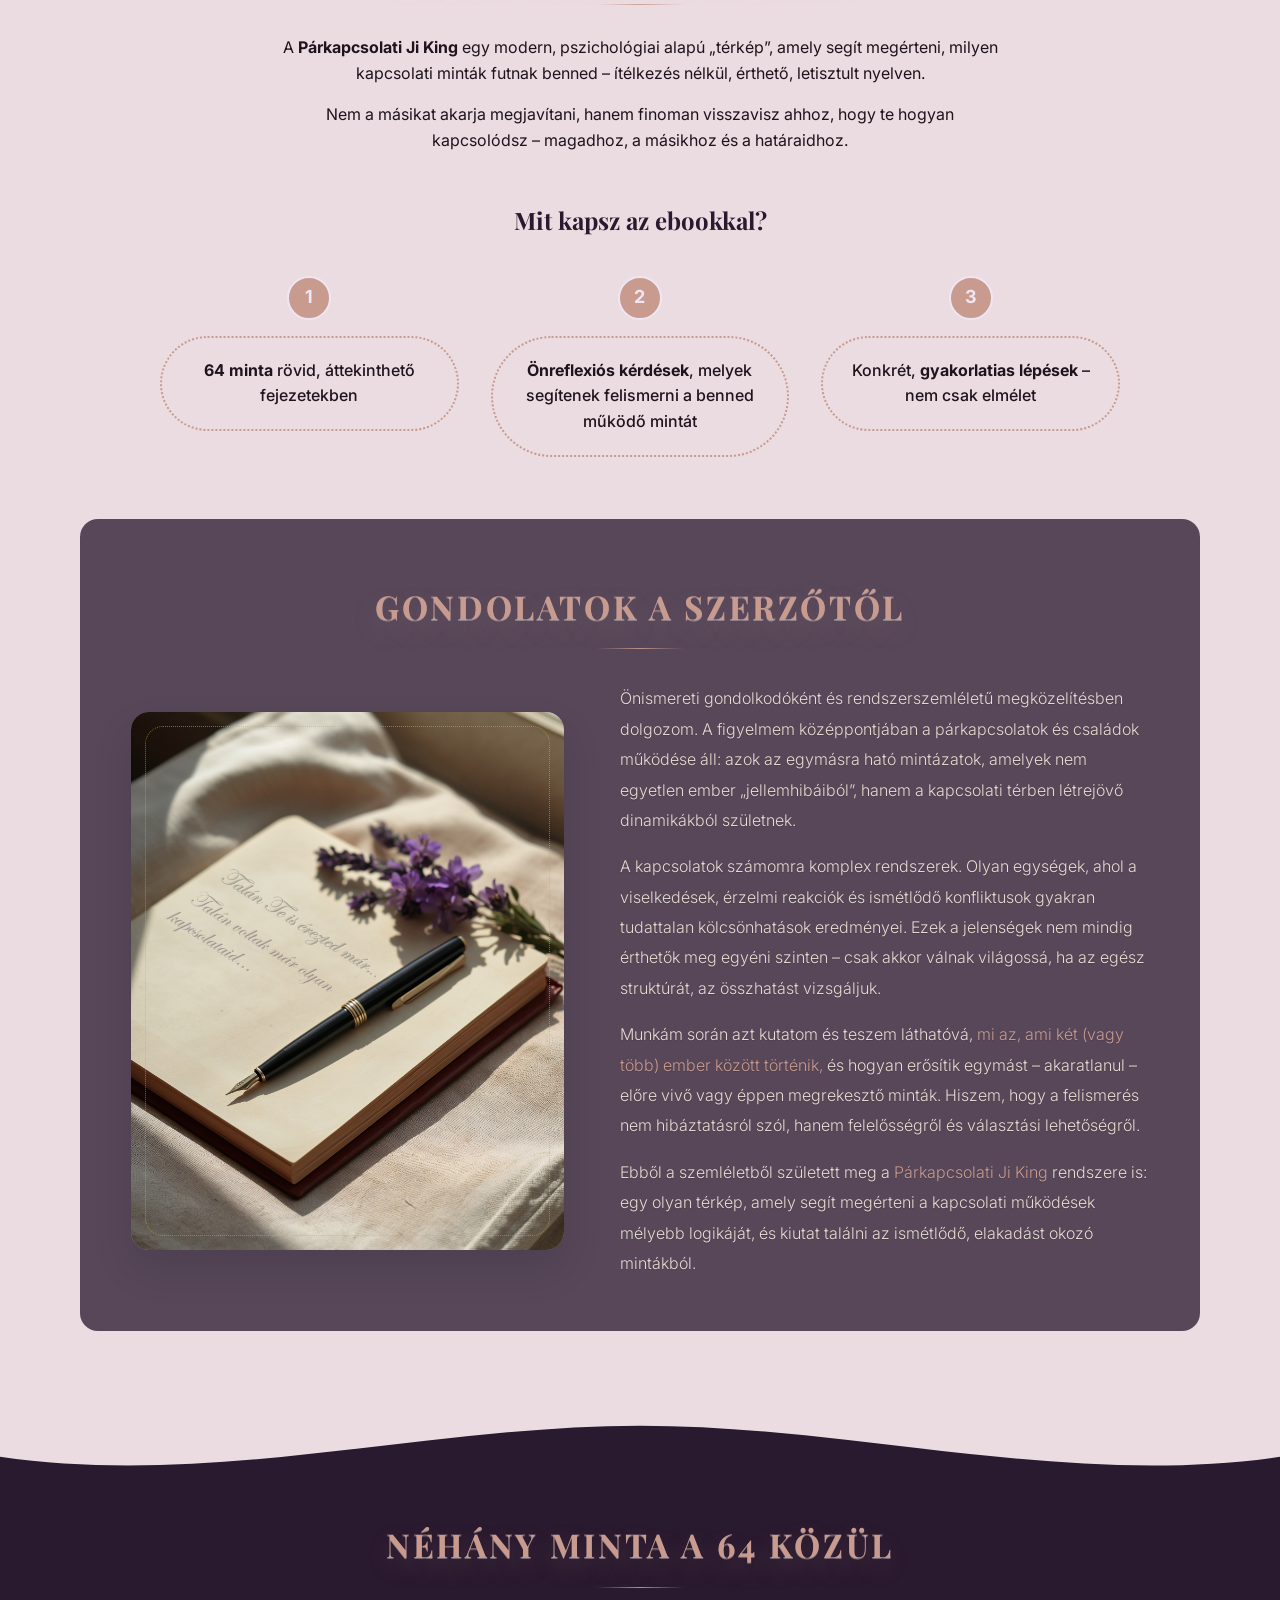
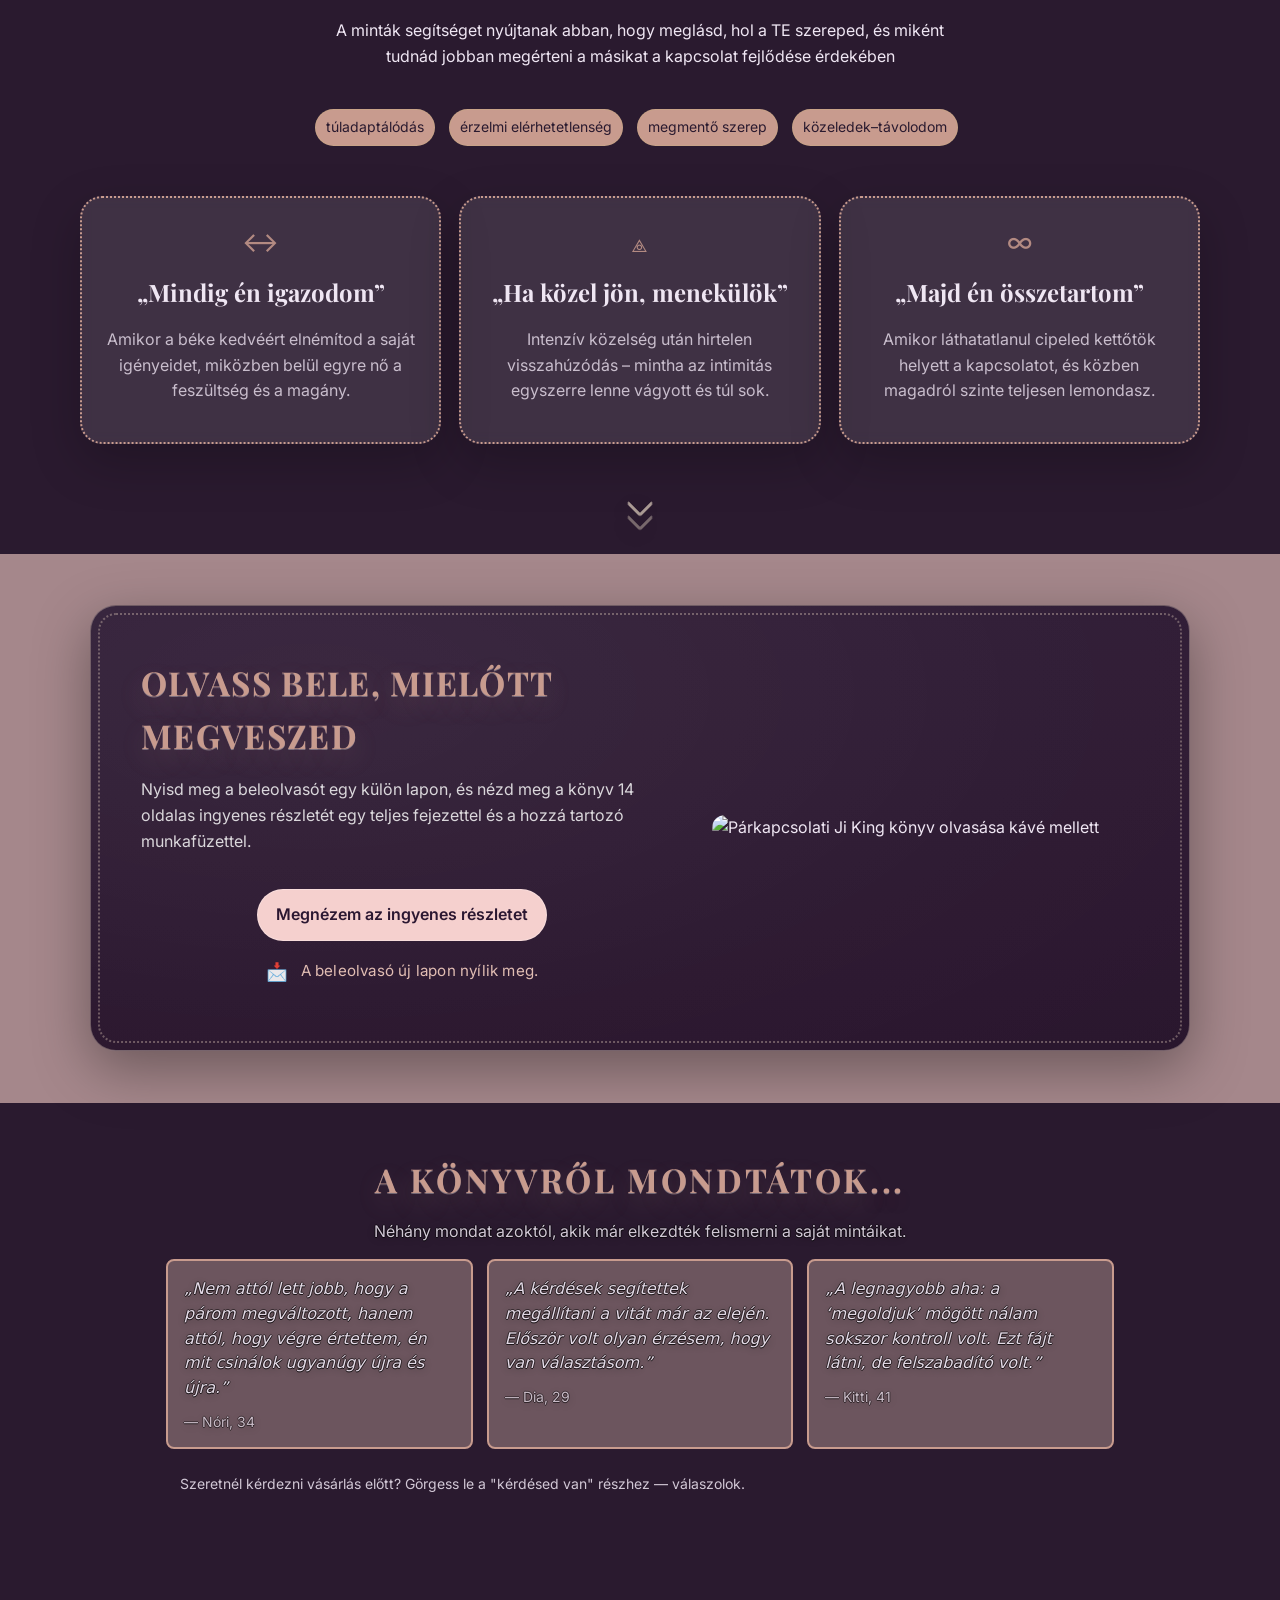
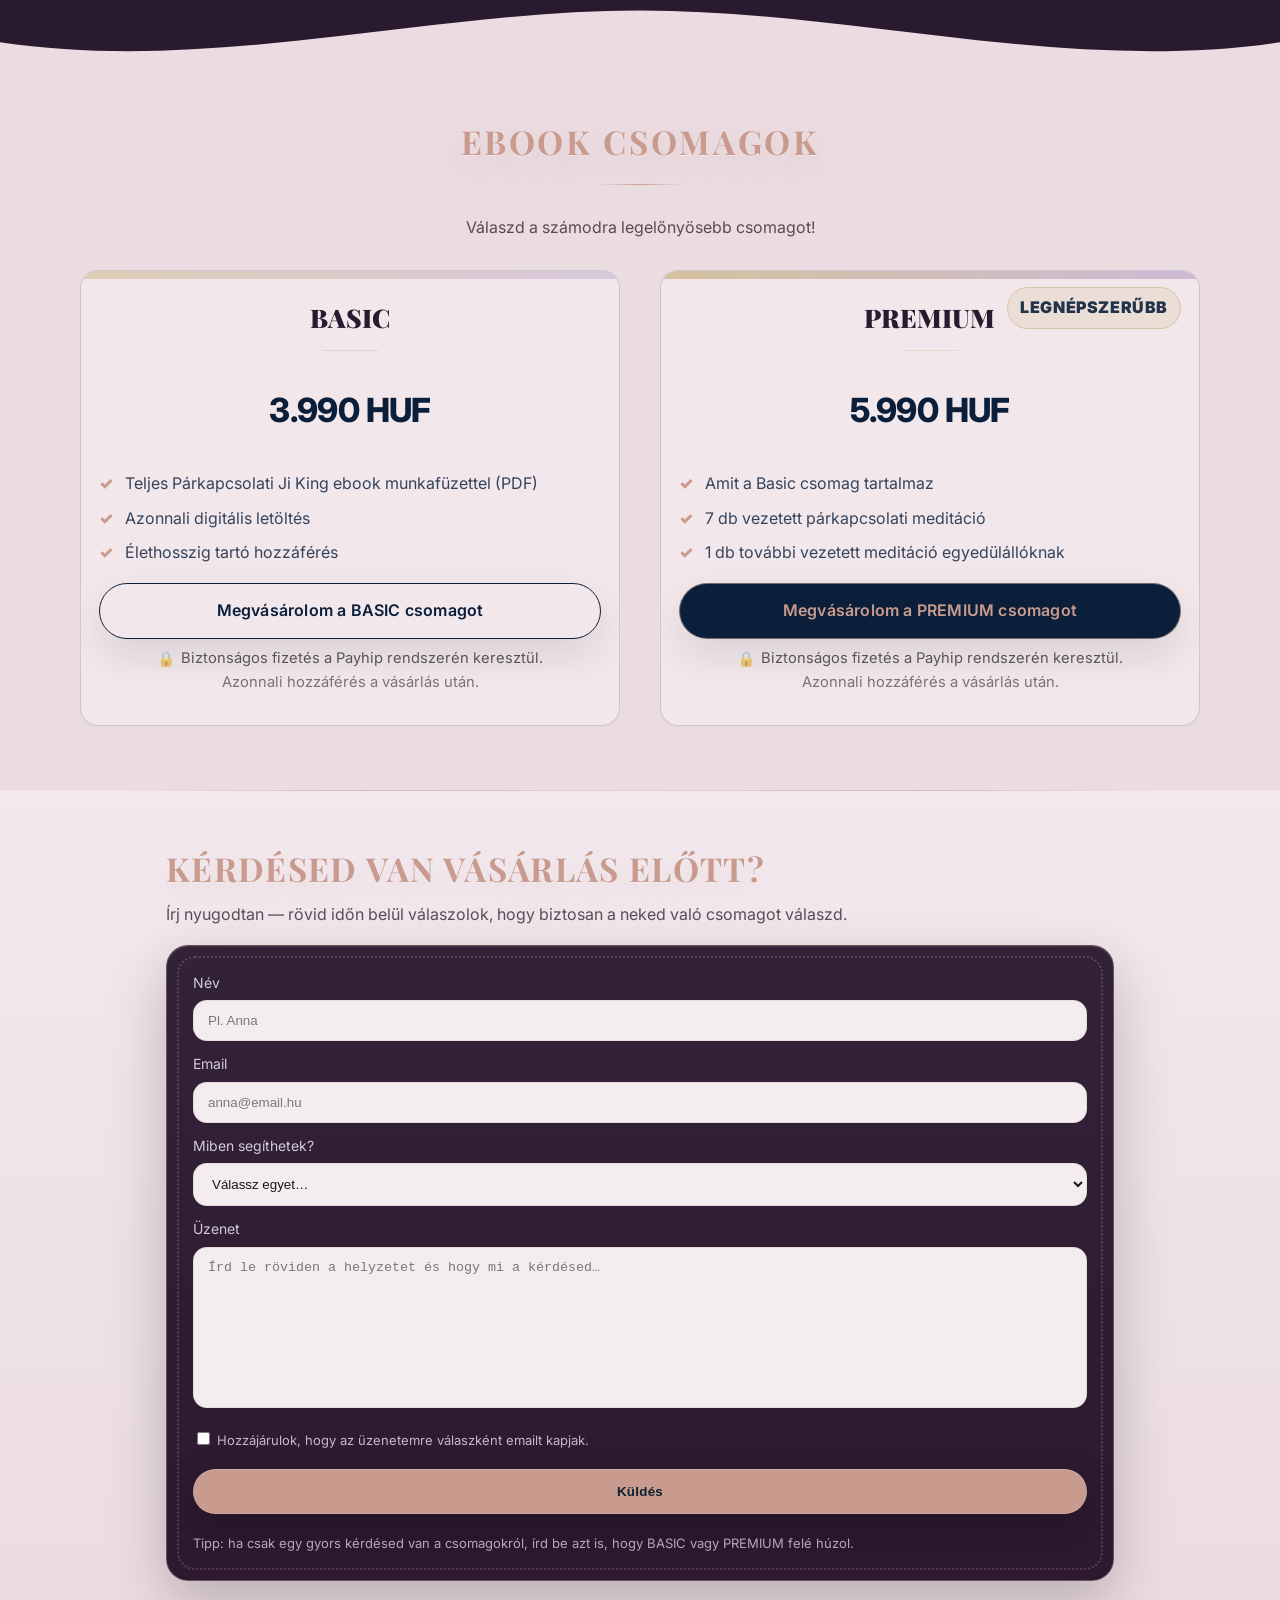
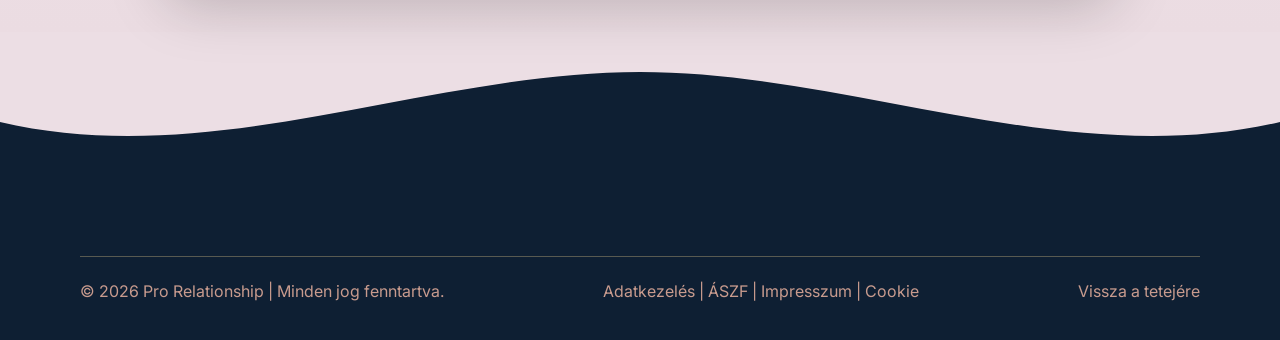
==== commit f77f25c4: "Add files via upload" ====
--- a/index.html
+++ b/index.html
@@ -472,7 +472,7 @@
   <div class="contact-inner">
     <h2 id="contact-title">Kérdésed van vásárlás előtt?</h2>
     <p class="contact-subtitle">
-      Írj nyugodtan — röviden válaszolok, hogy biztosan a neked való csomagot válaszd.
+      Írj nyugodtan — rövid időn belül válaszolok, hogy biztosan a neked való csomagot válaszd.
     </p>
 
 <form class="contact-form" action="https://formspree.io/f/maqdgkwr" method="POST">
